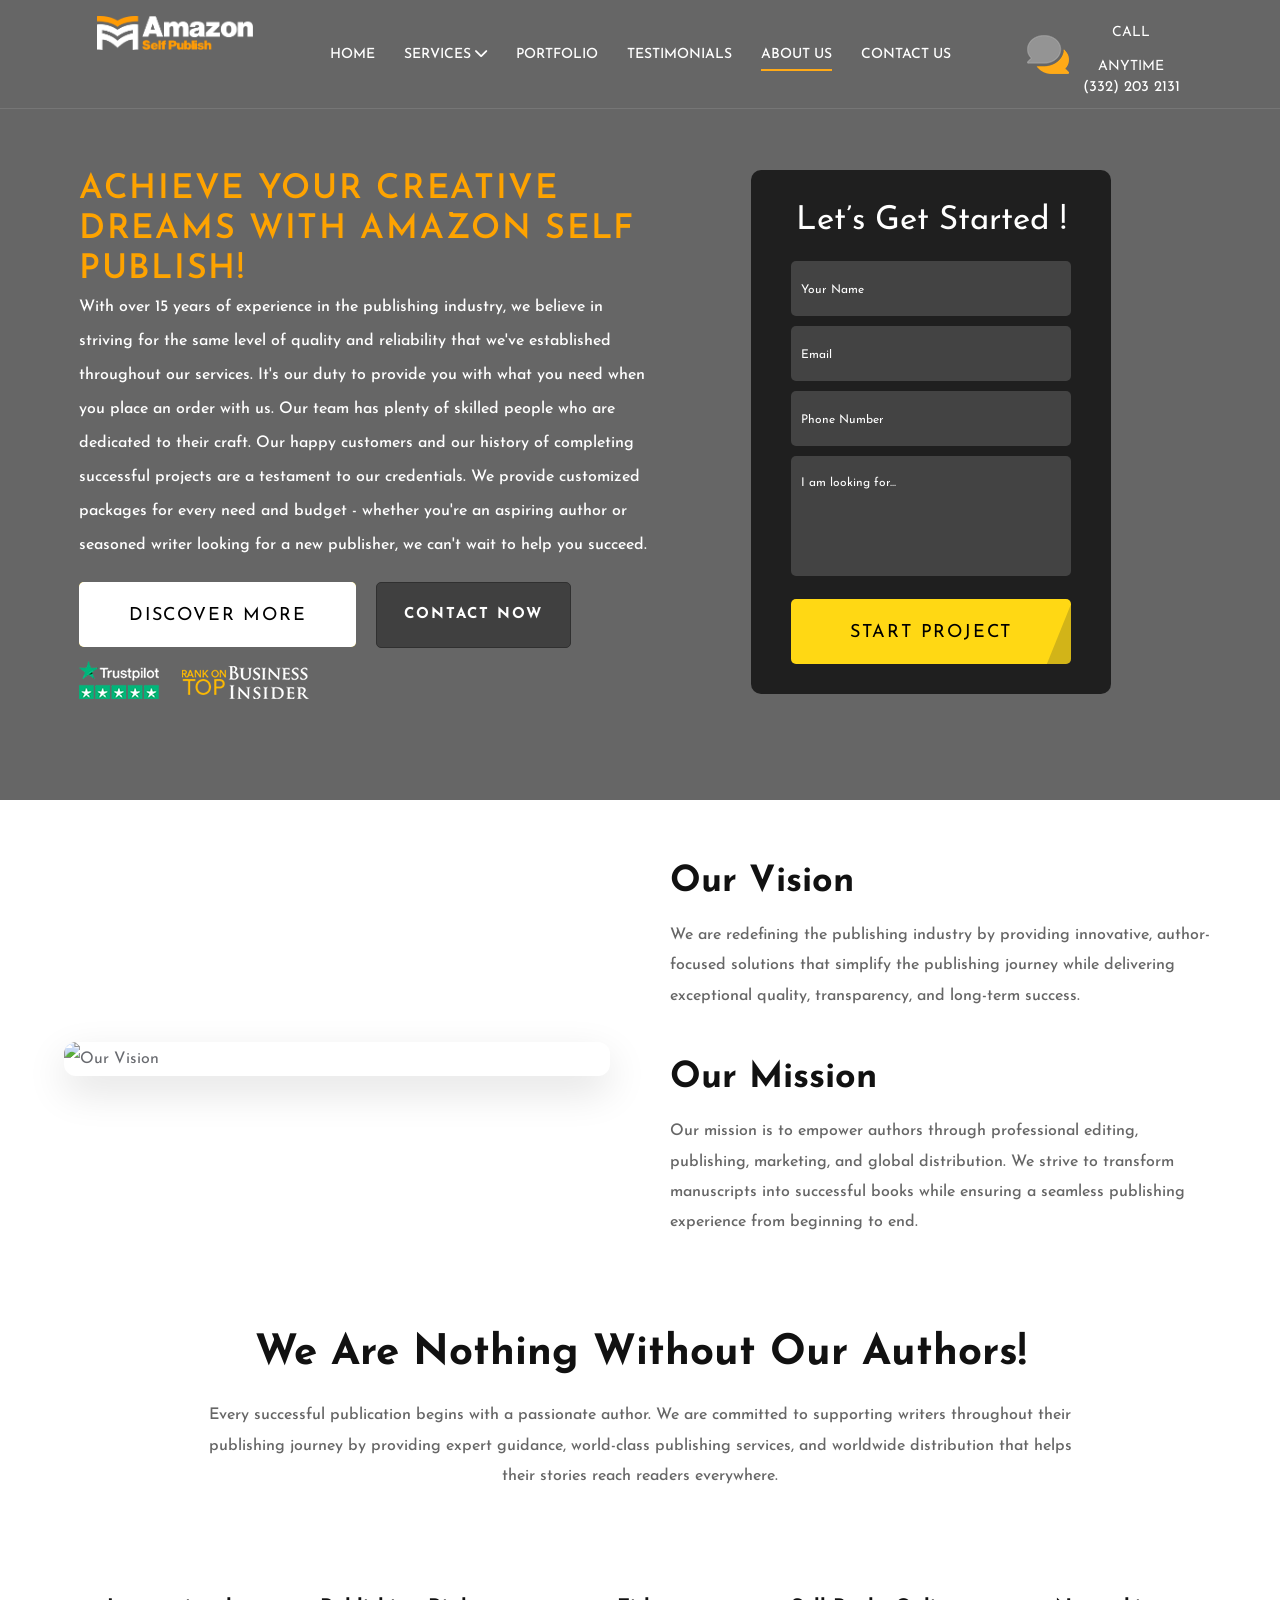
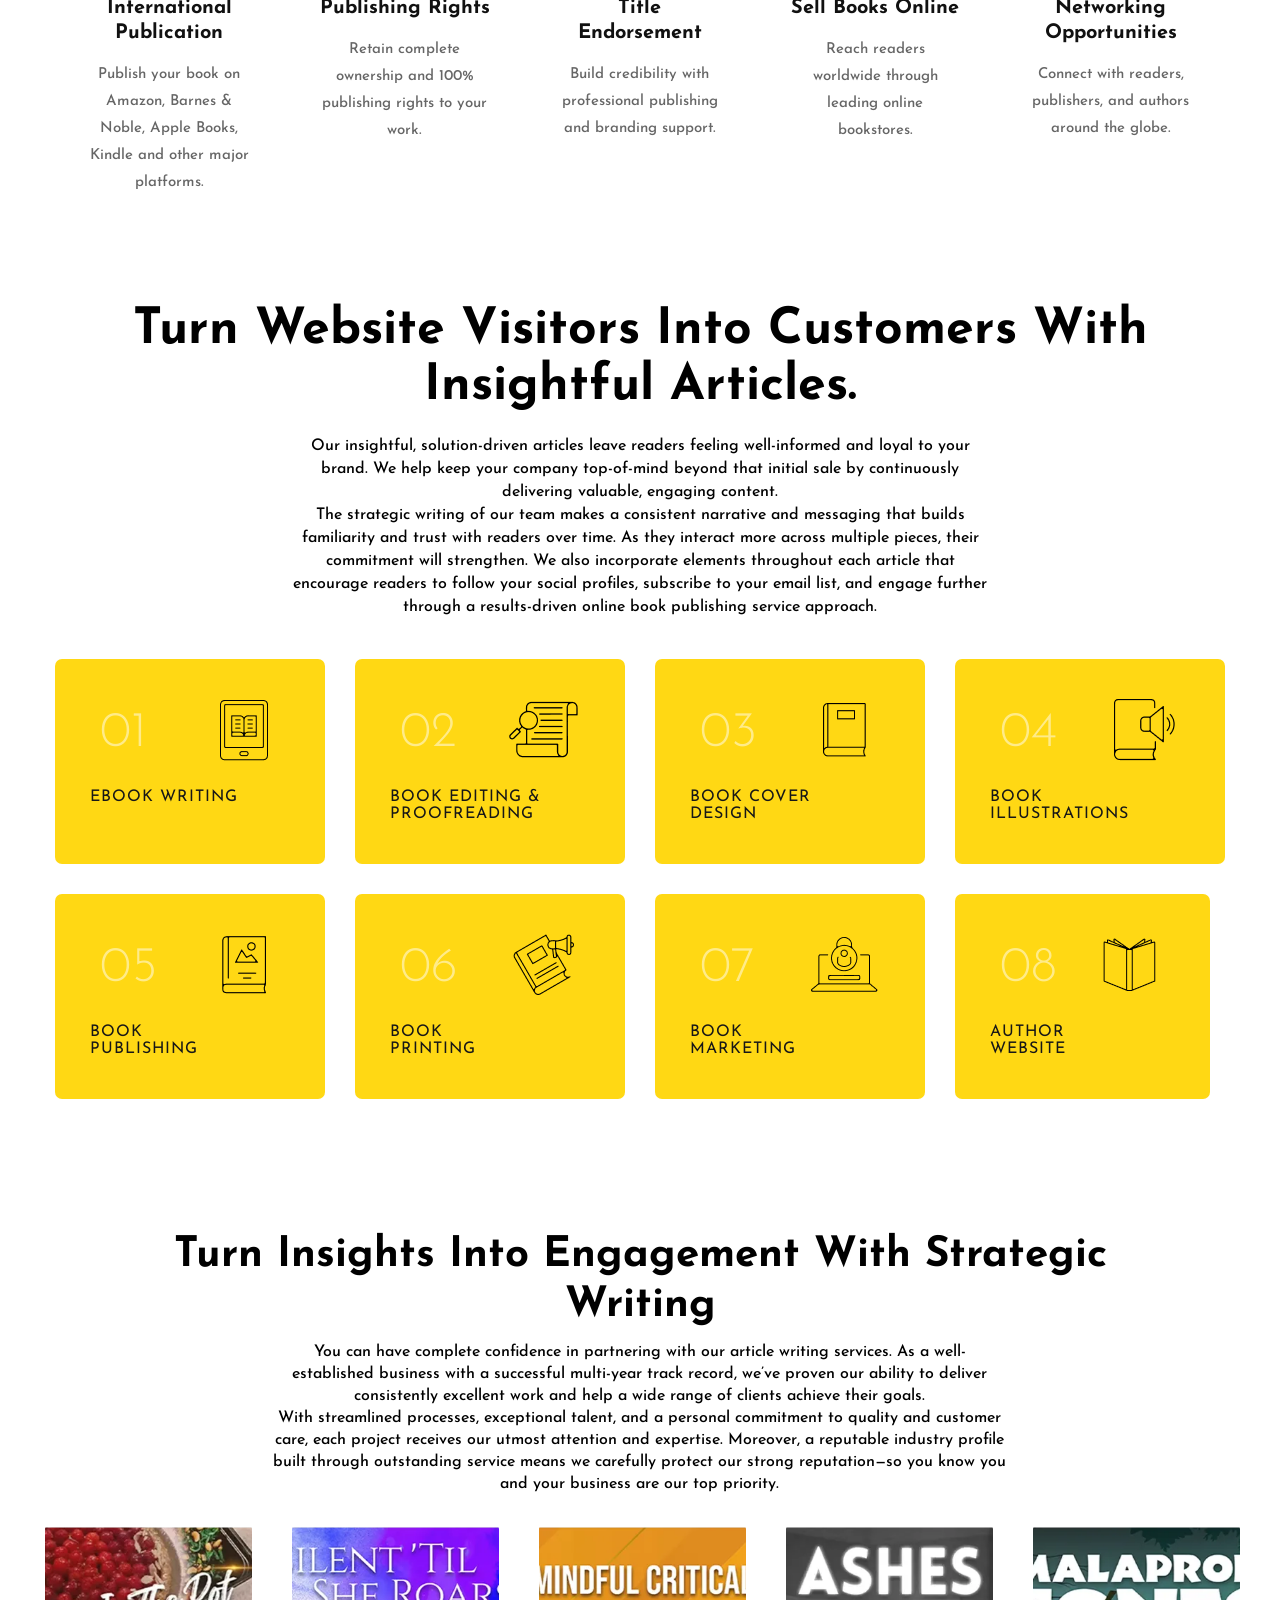
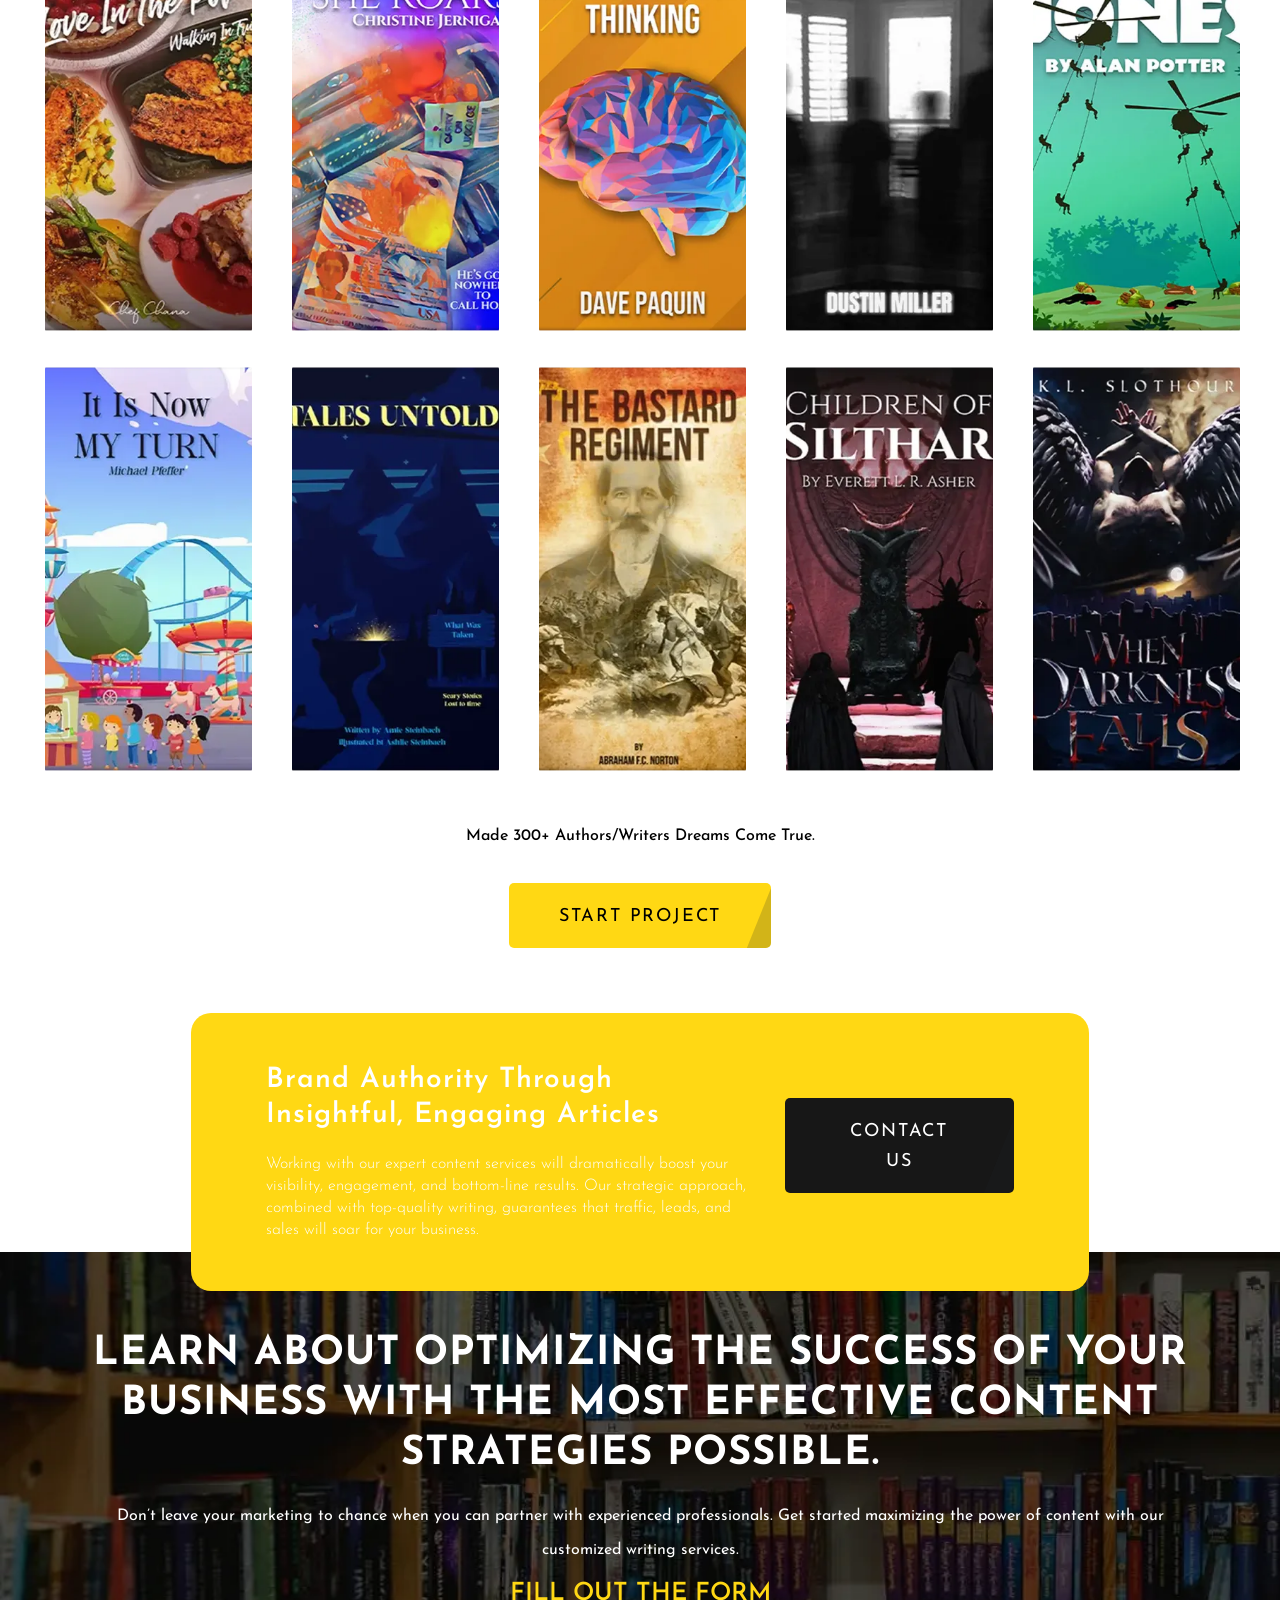
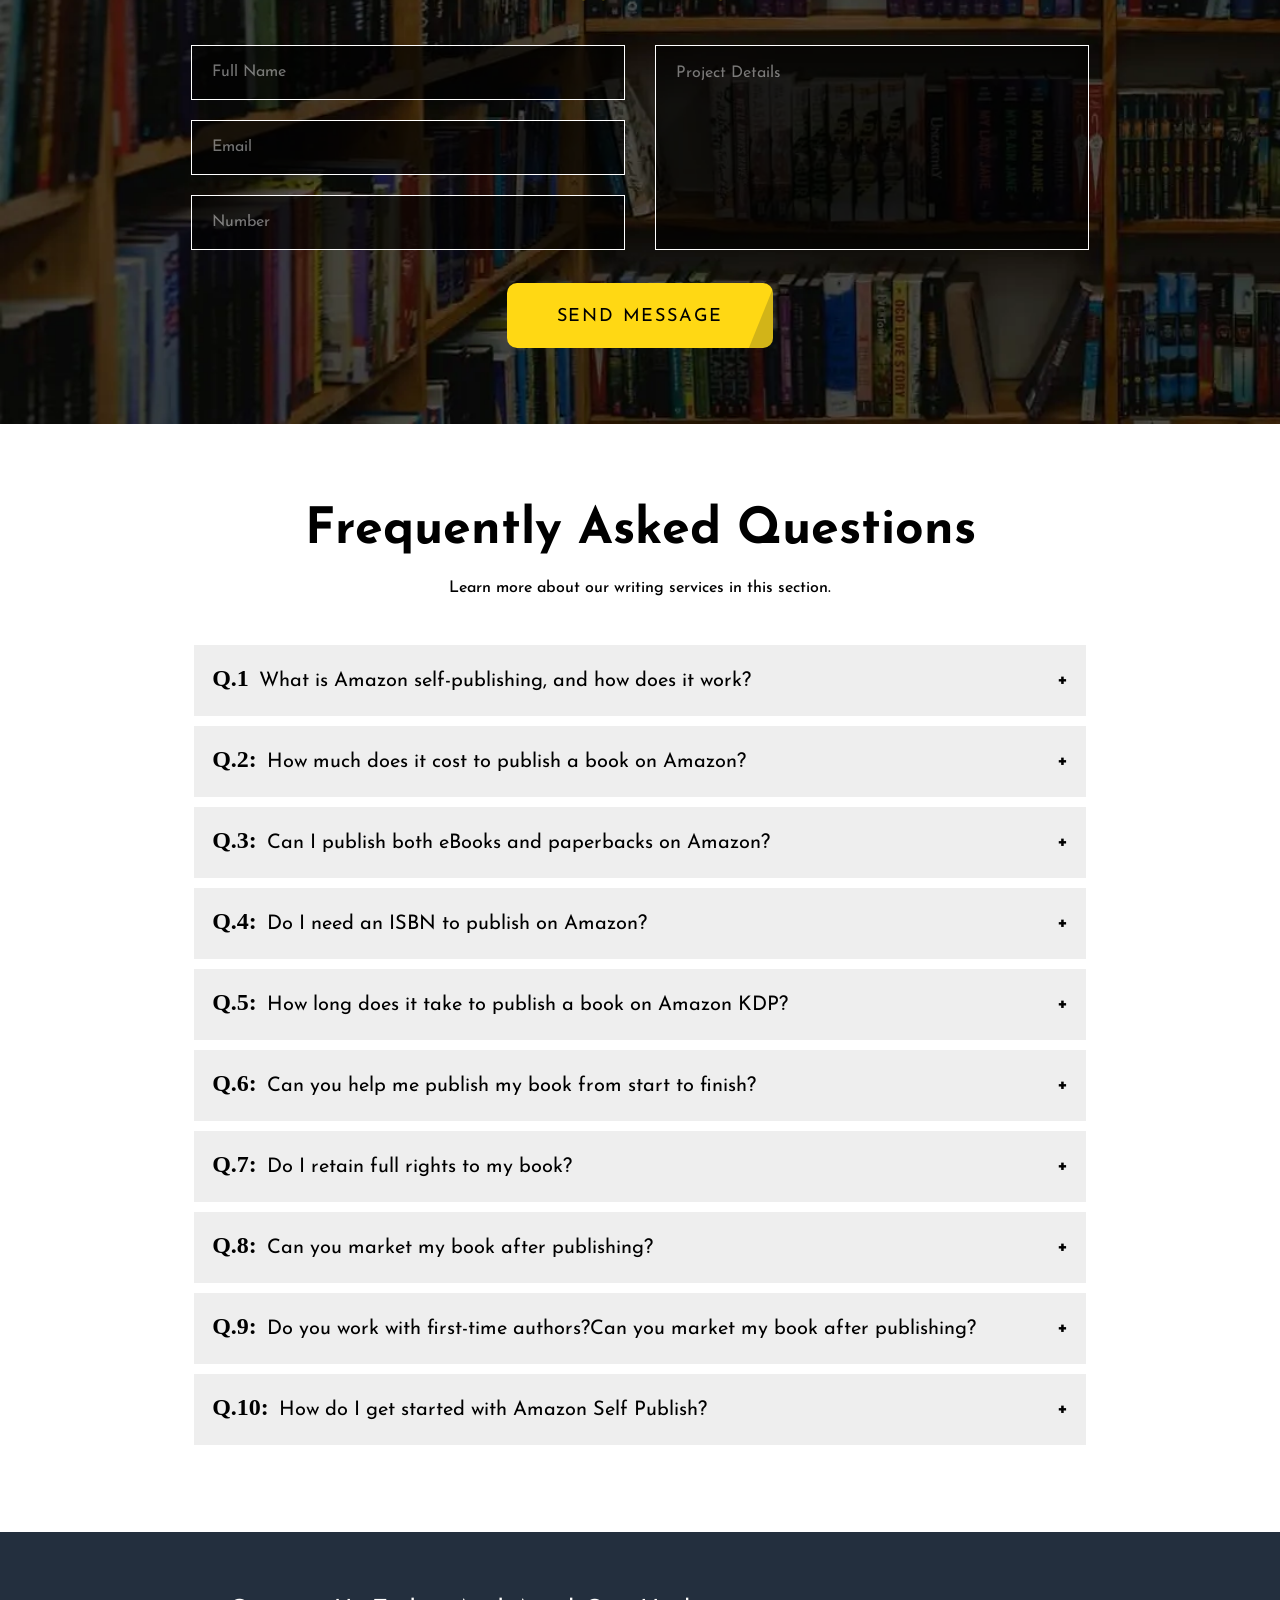
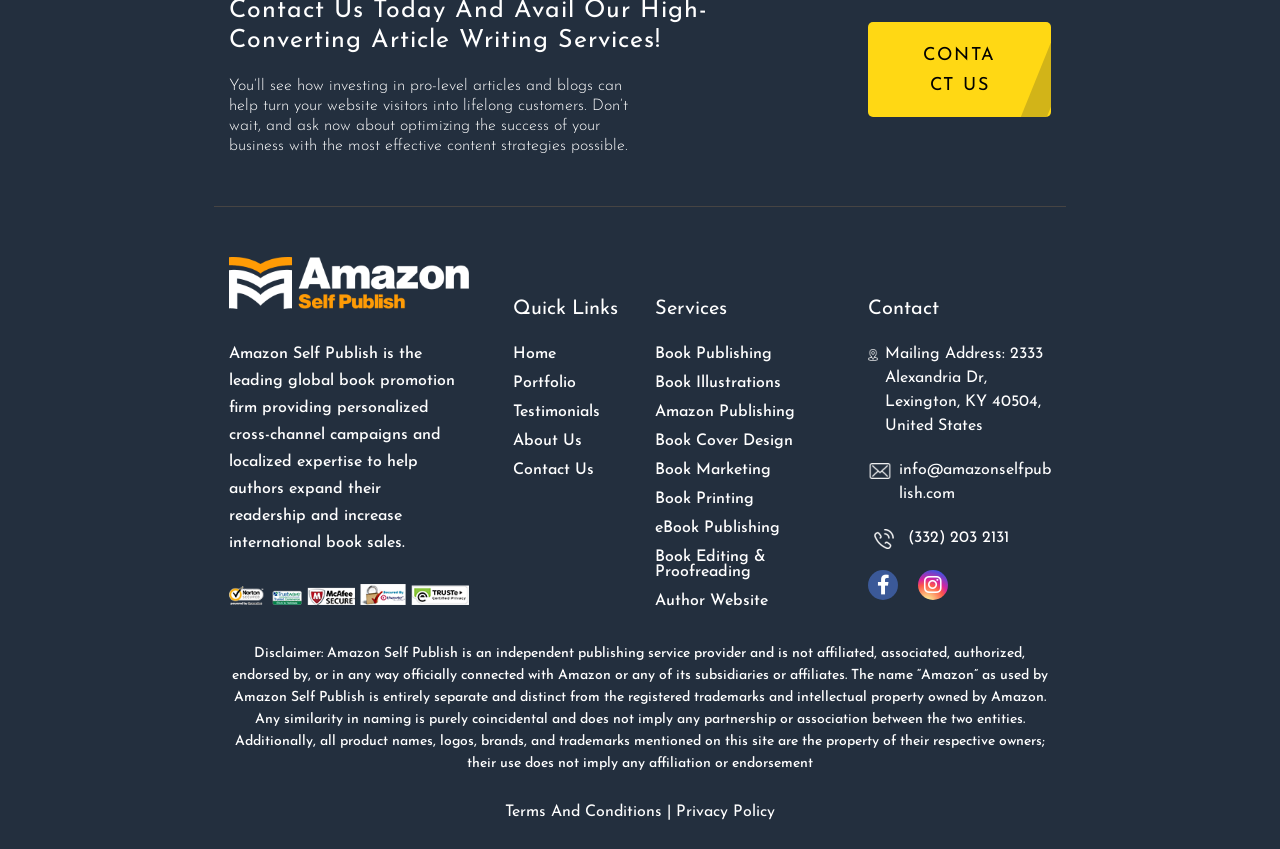
==== about-us.html @ 8d1a4902 "Add files via upload" ====
<!DOCTYPE html>
<html lang="en">
    <head>
    <title>About Us | Amazon Self Publish Company in the USA</title>
    <meta charset="utf-8">
    <meta name="viewport" content="width=device-width, initial-scale=1, shrink-to-fit=no">
    <link rel="stylesheet" href="css/animate.css">
    <link rel="stylesheet" href="https://fonts.googleapis.com/css2?family=Josefin+Sans:wght@100;200;300;400;500;600;700&display=swap">
    <link rel="stylesheet" href="css/all.min_1.css">
    <link href="css/slick-theme.css" rel="stylesheet" type="text/css">
    <link href="css/slick.css" rel="stylesheet" type="text/css">
    <link href="css/slicknav.css" rel="stylesheet" type="text/css">
    <link href="css/flaticon.css" rel="stylesheet">
    <link href="css/fancybox.css" rel="stylesheet" type="text/css">
    <link href="css/bootstrap.css" rel="stylesheet">
    <link rel="stylesheet" href="css/all.min.css">
    <link href="css/custom.css" rel="stylesheet">
    <link href="css/style.css" rel="stylesheet">
    <link href="css/wp-custom.css" rel="stylesheet">
    <link href="css/responsive.css" rel="stylesheet">
    <script async="" type="text/javascript" src="js/tracking.js"></script>
</head>
<body class="hme_line">
    <div class="page-wrapper">
        <header class="main_header" id="myHeader">
            <div class="container">
                <div class="row">
                    <div class="col-md-2">
                        <div class="logo_here">
                            <a href="index.html">
                                <img src="images/site-logo.png" alt="Amazon Self Publish">
                            </a>
                        </div>
                    </div>
                    <div class="col-md-7 m-auto">
                        <ul id="menu">
                            <li><a href="index.html">Home</a></li>
                            <li><a href="javascript:;">Services <i class="fas fa-chevron-down fa-ani"></i></a>
                                <ul>
                                    <li><a href="book-publishing.html">Book Publishing</a></li>
                                    <li><a href="book-illustrations.html">Book Illustrations</a></li>
                                    <li><a href="amazon-publishing.html">Amazon Publishing</a></li>
                                    <li><a href="book-cover-design.html">Book Cover Design</a></li>
                                    <li><a href="book-marketing.html">Book Marketing</a></li>
                                    <li><a href="book-printing.html">Book Printing</a></li>
                                    <li><a href="ebook-publishing.html">eBook Publishing</a></li>
                                    <li><a href="book-editing-and-proofreading.html">Book Editing & Proofreading</a></li>
                                    <li><a href="author-website.html">Author Website</a></li>
                                </ul>
                            </li>
                            <li><a href="portfolio.html">Portfolio</a></li>
                            <li><a href="testimonials.html">Testimonials</a></li>
                            <li><a href="about-us.html">About Us</a></li>
                            <!-- <li><a href="#">Blog</a></li> -->
                            <li><a href="contact-us.html">contact Us</a></li>
                        </ul>
                    </div>
                    <div class="col-md-2">
                        <div class="call_any">
                            <img src="images/chat-icon.png" alt="img">
                            <a href="#"><span>call anytime</span>
                                <h6>(332) 203 2131</h6>
                            </a>
                        </div>
                    </div>
                </div>
            </div>
        </header>
<section class="banner_main">
    <video class="mainvideo lazy" poster="https://img.magnific.com/premium-photo/presentation-planning-team-meeting-report-corporate-workshop-sales-startup-company-board-manager-business-man-speaker-talking-about-growth-development-strategy_590464-200488.jpg?semt=ais_hybrid&w=740&q=80" autoplay loop muted playsinline preload="metadata" src="images/book.webp"></video>
    <div class="container">
        <div class="row">
            <div class="col-md-7 m-auto">
                <div class="banner_textt">
                    <h1>Achieve Your Creative Dreams With Amazon Self Publish!</h1>
                    <p>With over 15 years of experience in the publishing industry, we believe in striving for the same level of quality and reliability that we've established throughout our services. It's our duty to provide you with what you need when you place an order with us. Our team has plenty of skilled people who are dedicated to their craft. Our happy customers and our history of completing successful projects are a testament to our credentials. We provide customized packages for every need and budget - whether you're an aspiring author or seasoned writer looking for a new publisher, we can't wait to help you succeed.</p>

                    <ul class="d-flex">
                        <li>
                            <a href="index.html" class="theme-btn btn-style-one" >
                                <i class="btn-curve"></i> <span class="btn-title" style="color: black; background: white;">Discover More</span>
                            </a>
                        </li>
                        <li><a href="contact-us.html" class="theme_btn2">
                                <span></span><span></span><span></span><span></span> Contact Now</a></li>
                    </ul>
                    <img src="images/banlogo.png" alt="Amazon Self Publish">
                </div>
            </div>
            <div class="col-md-5">
                <div class="banner_from">
                    <h3>Let’s Get Started !</h3>
                    <form action="#" method="POST" class="form-get-quote">
                        <input type="text" name="name" placeholder="Your Name" required="">
                        <input type="email" name="email" required="" placeholder="Email">
                        <input type="number" name="phone" minlength="10" maxlength="15" onkeypress="return ((event.charCode >= 48 && event.charCode <= 57) )" required="" placeholder="Phone Number">
                        <textarea name="msg" placeholder="I am looking for..." required=""></textarea>
                        <button type="submit" class="theme-btn btn-style-one"> 
                            <i class="btn-curve"></i> <span class="btn-title">Start project</span>
                        </button>
                    </form>
                </div>
            </div>
        </div>
    </div>
</section>


<section class="about-page-section">
    <div class="about-page-container">

        <div class="about-page-wrapper">

            <div class="about-page-image">
                <img src="https://img.magnific.com/free-photo/office-skyscrapers-business-district_107420-95733.jpg" alt="Our Vision">
            </div>

            <div class="about-page-content">

                <div class="about-page-content-box">
                    <h2>Our Vision</h2>
                    <p>
                        We are redefining the publishing industry by providing innovative,
                        author-focused solutions that simplify the publishing journey while
                        delivering exceptional quality, transparency, and long-term success.
                    </p>
                </div>

                <div class="about-page-content-box">
                    <h2>Our Mission</h2>
                    <p>
                        Our mission is to empower authors through professional editing,
                        publishing, marketing, and global distribution. We strive to transform
                        manuscripts into successful books while ensuring a seamless publishing
                        experience from beginning to end.
                    </p>
                </div>

            </div>

        </div>

        <div class="about-page-heading">
            <h2>We Are Nothing Without Our Authors!</h2>

            <p>
                Every successful publication begins with a passionate author. We are committed
                to supporting writers throughout their publishing journey by providing expert
                guidance, world-class publishing services, and worldwide distribution that
                helps their stories reach readers everywhere.
            </p>
        </div>

        <div class="about-page-features">

            <div class="about-page-feature-box">
                <h3>International Publication</h3>
                <p>
                    Publish your book on Amazon, Barnes & Noble,
                    Apple Books, Kindle and other major platforms.
                </p>
            </div>

            <div class="about-page-feature-box">
                <h3>Publishing Rights</h3>
                <p>
                    Retain complete ownership and
                    100% publishing rights to your work.
                </p>
            </div>

            <div class="about-page-feature-box">
                <h3>Title Endorsement</h3>
                <p>
                    Build credibility with professional
                    publishing and branding support.
                </p>
            </div>

            <div class="about-page-feature-box">
                <h3>Sell Books Online</h3>
                <p>
                    Reach readers worldwide through
                    leading online bookstores.
                </p>
            </div>

            <div class="about-page-feature-box">
                <h3>Networking Opportunities</h3>
                <p>
                    Connect with readers, publishers,
                    and authors around the globe.
                </p>
            </div>

        </div>

    </div>
</section>

<!-- Services -->

<section class="services-section">
    <div class="auto-container">
        <div class="row clearfix">
            <div class="title-block col-xl-12 col-lg-12 col-md-12 col-sm-12">
                <div class="inner">
                    <div class="sec-title">
                        <h2>Turn Website Visitors Into Customers With Insightful Articles<span class="dot">.</span></h2>
                        <p class="lower-text">Our insightful, solution-driven articles leave readers feeling well-informed and loyal to your brand. We help keep your company top-of-mind beyond that initial sale by continuously delivering valuable, engaging content.
                            <br> The strategic writing of our team makes a consistent narrative and messaging that builds familiarity and trust with readers over time. As they interact more across multiple pieces, their commitment will strengthen. We also incorporate elements throughout each article that encourage readers to follow your social profiles, subscribe to your email list, and engage further through a results-driven online book publishing service approach.
                        </p>
                    </div>
                </div>
            </div>
            <div class="service-block col-xl-3 col-lg-6 col-md-6 col-sm-12 wow flipInY" data-wow-delay="0ms" data-wow-duration="1500ms">
                <div class="inner-box">
                    <div class="bottom-curve"></div>
                    <div class="icon-box"><span class=""><img src="images/1.png" alt="img"></span></div>
                    <h6><a href="ebook-publishing.html">eBOOK WRITING </a></h6>
                </div>
            </div>
            <div class="service-block col-xl-3 col-lg-6 col-md-6 col-sm-12 wow flipInY" data-wow-delay="300ms" data-wow-duration="1500ms">
                <div class="inner-box">
                    <div class="bottom-curve"></div>
                    <div class="icon-box"><span class=""><img src="images/2.png" alt="img"></span></div>
                    <h6><a href="book-editing-and-proofreading.html">BOOK EDITING &<br> PROOFREADING</a></h6>
                </div>
            </div>
            <div class="service-block col-xl-3 col-lg-6 col-md-6 col-sm-12 wow flipInX" data-wow-delay="0ms" data-wow-duration="1500ms">
                <div class="inner-box">
                    <div class="bottom-curve"></div>
                    <div class="icon-box"><span class=""><img src="images/3.png" alt="img"></span></div>
                    <h6><a href="book-cover-design.html">BOOK COVER<br> DESIGN</a></h6>
                </div>
            </div>
            <div class="service-block col-xl-3 col-lg-6 col-md-6 col-sm-12 wow flipInY" data-wow-delay="300ms" data-wow-duration="1500ms">
                <div class="inner-box">
                    <div class="bottom-curve"></div>
                    <div class="icon-box"><span class=""><img src="images/4.png" alt="img"></span></div>
                    <h6><a href="book-illustrations.html">BOOK <br>ILLUSTRATIONS</a></h6>
                </div>
            </div>
            <div class="service-block col-xl-3 col-lg-6 col-md-6 col-sm-12 wow flipInX" data-wow-delay="600ms" data-wow-duration="1500ms">
                <div class="inner-box">
                    <div class="bottom-curve"></div>
                    <div class="icon-box"><span class=""><img src="images/6.png" alt="img"></span></div>
                    <h6><a href="book-publishing.html">BOOK <br>PUBLISHING</a></h6>
                </div>
            </div>
            <div class="service-block col-xl-3 col-lg-6 col-md-6 col-sm-12 wow flipInX" data-wow-delay="600ms" data-wow-duration="1500ms">
                <div class="inner-box">
                    <div class="bottom-curve"></div>
                    <div class="icon-box"><span class=""><img src="images/7.png" alt="img"></span></div>
                    <h6><a href="book-printing.html">BOOK <br>PRINTING</a></h6>
                </div>
            </div>
            <div class="service-block col-xl-3 col-lg-6 col-md-6 col-sm-12 wow flipInX" data-wow-delay="900ms" data-wow-duration="1500ms">
                <div class="inner-box">
                    <div class="bottom-curve"></div>
                    <div class="icon-box"><span class=""><img src="images/8.png" alt="img"></span></div>
                    <h6><a href="book-marketing.html">BOOK <br>MARKETING</a></h6>
                </div>
            </div>
            <div class="service-block col-xl-3 col-lg-6 col-md-6 col-sm-12 wow flipInY" data-wow-delay="900ms" data-wow-duration="1500ms">
                <div class="inner-box" style="margin-right: 15px;">
                    <div class="bottom-curve"></div>
                    <div class="icon-box"><span class=""><img src="images/9.png" alt="img"></span>
                    </div>
                    <h6><a href="author-website.html">AUTHOR <br>WEBSITE</a></h6>
                </div>
            </div>
            <!-- <div class="d-flex justify-content-center">
                <div class="service-block col-xl-3 col-lg-6 col-md-6 col-sm-12 wow flipInY" data-wow-delay="900ms" data-wow-duration="1500ms">
                    <div class="inner-box zero-removed">
                        <div class="bottom-curve"></div>
                        <div class="icon-box"><span class=""><img src="images/10.png" alt="img"></span>
                        </div>
                        <h6><a href="#">AMAZON <br>PUBLISHING</a></h6>
                    </div>
                </div>
            </div> -->
        </div>
    </div>
</section>


<section class="portfolio_secc">
    <div class="container-fluid">
        <div class="row">
            <div class="col-md-12">
                <div class="portfolio_textt">
                    <h2>Turn Insights Into Engagement With Strategic Writing</h2>
                    <p class="pb-4">You can have complete confidence in partnering with our article writing services. As a well- established business with a successful multi-year track record, we’ve proven our ability to deliver consistently excellent work and help a wide range of clients achieve their goals.
                        <br> With streamlined processes, exceptional talent, and a personal commitment to quality and customer care, each project receives our utmost attention and expertise. Moreover, a reputable industry profile built through outstanding service means we carefully protect our strong reputation—so you know you and your business are our top priority.
                    </p>
                </div>
                <div class="blogslid">
                    <div>
                        <div class="portfo_boxx">
                            <a href="images/1.webp" data-fancybox="demo">
                                <img src="images/1.webp" alt="img">
                            </a>
                        </div>
                    </div>
                    <div>
                        <div class="portfo_boxx">
                            <a href="images/2.webp" data-fancybox="demo">
                                <img src="images/2.webp" alt="img">
                            </a>
                        </div>
                    </div>
                    <div>
                        <div class="portfo_boxx">
                            <a href="images/3.webp" data-fancybox="demo">
                                <img src="images/3.webp" alt="img">
                            </a>
                        </div>
                    </div>
                    <div>
                        <div class="portfo_boxx">
                            <a href="images/4.webp" data-fancybox="demo">
                                <img src="images/4.webp" alt="img">
                            </a>
                        </div>
                    </div>
                    <div>
                        <div class="portfo_boxx">
                            <a href="images/5.webp" data-fancybox="demo">
                                <img src="images/5.webp" alt="img">
                            </a>
                        </div>
                    </div>
                    <div>
                        <div class="portfo_boxx">
                            <a href="images/6.webp" data-fancybox="demo">
                                <img src="images/6.webp" alt="img">
                            </a>
                        </div>
                    </div>
                    <div>
                        <div class="portfo_boxx">
                            <a href="images/7.webp" data-fancybox="demo">
                                <img src="images/7.webp" alt="img">
                            </a>
                        </div>
                    </div>
                    <div>
                        <div class="portfo_boxx">
                            <a href="images/8.webp" data-fancybox="demo">
                                <img src="images/8.webp" alt="img">
                            </a>
                        </div>
                    </div>
                    <div>
                        <div class="portfo_boxx">
                            <a href="images/9.webp" data-fancybox="demo">
                                <img src="images/9.webp" alt="img">
                            </a>
                        </div>
                    </div>
                    <div>
                        <div class="portfo_boxx">
                            <a href="images/10.webp" data-fancybox="demo">
                                <img src="images/10.webp" alt="img">
                            </a>
                        </div>
                    </div>
                </div>
                <div class="blogslidtwo">
                    <div>
                        <div class="portfo_boxx">
                            <a href="images/11.webp" data-fancybox="demo">
                                <img src="images/11.webp" alt="img"></a>
                        </div>
                    </div>
                    <div>
                        <div class="portfo_boxx">
                            <a href="images/12.webp" data-fancybox="demo">
                                <img src="images/12.webp" alt="img"></a>
                        </div>
                    </div>
                    <div>
                        <div class="portfo_boxx">
                            <a href="images/13.webp" data-fancybox="demo">
                                <img src="images/13.webp" alt="img"></a>
                        </div>
                    </div>
                    <div>
                        <div class="portfo_boxx">
                            <a href="images/14.webp" data-fancybox="demo">
                                <img src="images/14.webp" alt="img"></a>
                        </div>
                    </div>
                    <div>
                        <div class="portfo_boxx">
                            <a href="images/15.webp" data-fancybox="demo">
                                <img src="images/15.webp" alt="img"></a>
                        </div>
                    </div>
                    <div>
                        <div class="portfo_boxx">
                            <a href="images/16.webp" data-fancybox="demo">
                                <img src="images/16.webp" alt="img"></a>
                        </div>
                    </div>
                    <div>
                        <div class="portfo_boxx">
                            <a href="images/17.webp" data-fancybox="demo">
                                <img src="images/17.webp" alt="img"></a>
                        </div>
                    </div>
                    <div>
                        <div class="portfo_boxx">
                            <a href="images/18.webp" data-fancybox="demo">
                                <img src="images/18.webp" alt="img"></a>
                        </div>
                    </div>
                    <div>
                        <div class="portfo_boxx">
                            <a href="images/19.webp" data-fancybox="demo">
                                <img src="images/19.webp" alt="img"></a>
                        </div>
                    </div>
                    <div>
                        <div class="portfo_boxx">
                            <a href="images/20.webp" data-fancybox="demo">
                                <img src="images/20.webp" alt="img"></a>
                        </div>
                    </div>
                    <div>
                        <div class="portfo_boxx">
                            <a href="images/21.webp" data-fancybox="demo"><img src="images/21.webp" alt="img"></a>
                        </div>
                    </div>
                    <div>
                        <div class="portfo_boxx">
                            <a href="images/22.webp" data-fancybox="demo">
                                <img src="images/22.webp" alt="img"></a>
                        </div>
                    </div>
                    <div>
                        <div class="portfo_boxx">
                            <a href="images/23.webp" data-fancybox="demo">
                                <img src="images/23.webp" alt="img"></a>
                        </div>
                    </div>
                    <div>
                        <div class="portfo_boxx">
                            <a href="images/24.webp" data-fancybox="demo">
                                <img src="images/24.webp" alt="img"></a>
                        </div>
                    </div>
                    <div>
                        <div class="portfo_boxx">
                            <a href="images/25.webp" data-fancybox="demo">
                                <img src="images/25.webp" alt="img"></a>
                        </div>
                    </div>
                </div>
                <div class="row">
                    <div class="col-md-12">
                        <div class="port_btm_textt">
                            <p>Made 300+ Authors/Writers Dreams Come True.</p>
                            <a href="contact-us.html" class="theme-btn btn-style-one"> <i class="btn-curve"></i> <span class="btn-title">sTART project</span></a>
                        </div>
                    </div>
                </div>
            </div>
        </div>
    </div>
</section>

<section class="news_letter_secc">
    <div class="container">
        <div class="row">
            <div class="col-md-12">
                <div class="intersted_boxx_wrpp">
                    <ul class="row">
                        <li class="col-md-8">
                            <h3>Brand Authority Through Insightful, Engaging Articles</h3>
                            <p>Working with our expert content services will dramatically boost your visibility, engagement, and bottom-line results. Our strategic approach, combined with top-quality writing, guarantees that traffic, leads, and sales will soar for your business.</p>
                        </li>
                        <li class="col-md-4">
                            <a class="theme-btn btn-style-one" href="contact-us.html"> <i class="btn-curve"></i>
                                <span class="btn-title" style="color: white;">Contact Us</span> </a>
                        </li>
                    </ul>
                </div>
            </div>
        </div>
    </div>
</section>

<!-- contact form -->
<section class="contact_form_secc">
    <div class="container">
        <div class="row">
            <div class="col-md-12">
                <div class="forms_textt_sec">
                    <h2>Learn About Optimizing The Success Of Your Business With The Most Effective Content Strategies Possible.
                    </h2>
                    <p>Don’t leave your marketing to chance when you can partner with experienced professionals. Get started maximizing the power of content with our customized writing services.</p>
                    <span>Fill Out the Form</span>
                    <form class="form-get-quote" action="#" method="post">
                        <div class="row">
                            <div class="col-md-6">
                                <input type="text" name="name" required="" placeholder="Full Name">
                                <input type="email" name="email" required="" placeholder="Email">
                                <div class="row">
                                    <div class="col-md-12">
                                        <input type="number" name="phone" required="" placeholder="Number">
                                    </div>
                                </div>
                            </div>
                            <div class="col-md-6">
                                <textarea name="msg" placeholder="Project Details"></textarea>
                            </div>
                        </div>
                        <button type="submit" class="theme-btn btn-style-one"> 
                            <i class="btn-curve"></i> 
                            <span class="btn-title">Send Message</span>
                        </button>
                    </form>
                </div>
            </div>
        </div>
    </div>
</section>

<!-- faqs -->
<section class="faqss">
    <div class="container">
        <div class="row">
            <div class="col-md-12">
                <div class="faqs-heading">
                    <h3>Frequently Asked Questions</h3>
                    <p>Learn more about our writing services in this section.</p>
                </div>
                <button class="accordion">
                    <h6>Q.1</h6>What is Amazon self-publishing, and how does it work?
                </button>
                <div class="panel">
                    <p>Amazon self-publishing is done through Kindle Direct Publishing (KDP), where authors upload their manuscript, set pricing, and publish eBooks or print books directly to a global audience. </p>
                </div>
                <button class="accordion">
                    <h6>Q.2:</h6>How much does it cost to publish a book on Amazon?
                </button>
                <div class="panel">
                    <p>Publishing on Amazon KDP is free, but optional costs may include editing, design, and marketing services.</p>
                </div> 
                <button class="accordion">
                    <h6>Q.3:</h6>Can I publish both eBooks and paperbacks on Amazon?
                </button>
                <div class="panel">
                    <p>Yes, Amazon allows you to publish eBooks, paperbacks, and even hardcovers through the same platform.</p>
                </div> 
                <button class="accordion">
                    <h6>Q.4:</h6>Do I need an ISBN to publish on Amazon?
                </button>
                <div class="panel">
                    <p>You don’t need an ISBN for eBooks, but print books require one, which Amazon can provide for free. </p>
                </div>
                <button class="accordion">
                    <h6>Q.5:</h6>How long does it take to publish a book on Amazon KDP?
                </button>
                <div class="panel">
                    <p> Once your files are ready, publishing can take as little as 24–72 hours for your book to go live. </p>
                </div>
                <button class="accordion">
                    <h6>Q.6:</h6>Can you help me publish my book from start to finish?
                </button>
                <div class="panel">
                    <p> Yes, we handle everything from writing and editing to publishing and marketing—so you don’t have to worry about anything.</p>
                </div> 
                <button class="accordion">
                    <h6>Q.7:</h6>Do I retain full rights to my book?
                </button>
                <div class="panel">
                    <p>Absolutely, you keep 100% ownership and rights to your book at all times.</p>
                </div> 
                <button class="accordion">
                    <h6>Q.8:</h6>Can you market my book after publishing?
                </button>
                <div class="panel">
                    <p>Yes, we offer complete marketing services to promote your book and increase visibility and sales.</p>
                </div>
                <button class="accordion">
                    <h6>Q.9:</h6>Do you work with first-time authors?Can you market my book after publishing?
                </button>
                <div class="panel">
                    <p>Of course, we specialize in helping first-time authors turn their ideas into professionally published books.</p>
                </div>
                <button class="accordion">
                    <h6>Q.10:</h6>How do I get started with Amazon Self Publish?
                </button>
                <div class="panel">
                    <p>Simply contact us for a free consultation, and we’ll guide you step-by-step based on your goals.</p>
                </div> 
            </div>
        </div>
    </div>
</section>
<!-- faqs -->

<!-- footer -->
<footer>
    <div class="container">
        <div class="row">
            <div class="col-md-12">
                <div class="footer_top">
                    <ul class="row">
                        <li class="col-md-9">
                            <h3>Contact Us Today And Avail Our High-Converting Article Writing Services!</h3>
                            <p>You’ll see how investing in pro-level articles and blogs can help turn your website visitors into lifelong customers. Don’t wait, and ask now about optimizing the success of your business with the most effective content strategies possible.</p>
                        </li>
                        <li class="col-md-3">
                            <a href="contact-us.html" class="theme-btn btn-style-one"> <i class="btn-curve"></i>
                                <span class="btn-title">Contact Us </span>
                            </a>
                        </li>
                    </ul>
                </div>
            </div>
        </div>
        <div class="row">
            <div class="col-md-4">
                <div class="footer_details">
                    <img src="images/site-logo.png" alt="Amazon Self Publish">
                    <p>Amazon Self Publish is the leading global book promotion firm providing personalized cross-channel campaigns and localized expertise to help authors expand their readership and increase international book sales.</p>
                    <img src="images/payment.png" alt="img">
                </div>
            </div>
            <div class="col-md-2">
                <div class="footer_links">
                    <h5>Quick Links</h5>
                    <ul>
                        <li><a href="index.html">Home</a></li>
                        <li><a href="portfolio.html">Portfolio</a></li>
                        <li><a href="testimonials.html">Testimonials</a></li>
                        <li><a href="about-us.html">About Us</a></li>
                        <li><a href="contact-us.html">Contact Us</a></li>
                    </ul>
                </div>
            </div>
            <div class="col-md-3">
                <div class="footer_links">
                    <h5>Services</h5>
<ul>
                        <li><a href="book-publishing.html">Book Publishing</a></li>
                        <li><a href="book-illustrations.html">Book Illustrations</a></li>
                        <li><a href="amazon-publishing.html">Amazon Publishing</a></li>
                        <li><a href="book-cover-design.html">Book Cover Design</a></li>
                        <li><a href="book-marketing.html">Book Marketing</a></li>
                        <li><a href="book-printing.html">Book Printing</a></li>
                        <li><a href="ebook-publishing.html">eBook Publishing</a></li>
                        <li><a href="book-editing-and-proofreading.html">Book Editing & Proofreading</a></li>
                        <li><a href="author-website.html">Author Website</a></li>
                    </ul>
                </div>
            </div>
            <div class="col-md-3">
                <div class="footer_adres">
                    <h5>Contact</h5>
                    <a href="#">
                        <ul class="d-flex">
                            <li><img src="images/location.png" alt="img"></li>
                            <li>Mailing Address: 2333 Alexandria Dr, Lexington, KY 40504, United States</li>
                        </ul>
                    </a>
                    <a href="#">
                        <ul class="d-flex">
                            <li><img src="images/envelope.png" alt="img"></li>
                            <li>info@amazonselfpublish.com</li>
                        </ul>
                    </a>
                    <a href="#">
                        <ul class="d-flex">
                            <li><img src="images/phone-call.png" alt="img"></li>
                            <li>(332) 203 2131</li>
                        </ul>
                    </a>
                </div>
                <div class="social_media_linkss_ft">
                    <ul class="d-flex">
                        <li><a href="#"><i class="fa-brands fa-facebook-f"></i></a></li>
                        <li><a href="#"><i class="fa-brands fa-instagram"></i></a> </li>
                    </ul>
                </div>
            </div>
            <div class="col-md-12">
                <div class="footer_details_disclaimer">
                    <p> Disclaimer: Amazon Self Publish is an independent publishing service provider and is not affiliated, associated, authorized, endorsed by, or in any way officially connected with Amazon or any of its subsidiaries or affiliates. The name “Amazon” as used by Amazon Self Publish is entirely separate and distinct from the registered trademarks and intellectual property owned by Amazon. Any similarity in naming is purely coincidental and does not imply any partnership or association between the two entities. Additionally, all product names, logos, brands, and trademarks mentioned on this site are the property of their respective owners; their use does not imply any affiliation or endorsement</p>
                </div>
            </div>
        </div>
        <div class="row">
            <div class="col-md-12">
                <div class="footer_btm">
                    <p>
                        <a href="#"> Terms And Conditions</a> 
                        | 
                        <a href="#"> Privacy Policy </a>
                    </p>
                </div>
            </div>
        </div>
    </div>
</footer>



<script src="js/jquery-3.6.0.min.js"></script>
<script src="js/wow.js" defer=""></script>
<script src="js/slick.js" defer=""></script>
<script src="js/slick.min.js" defer=""></script>
<script src="js/jquery.slicknav.js" defer=""></script>
<script src="js/fancybox.js" defer=""></script>
<script src="js/font-awesome.js" defer=""></script>
<script src="js/bootstrap.js" defer=""></script>
<script src="js/font.js" defer=""></script>
<script src="js/custom.js" defer=""></script>



</div>
</body>
</html>
---- css/custom.css ----
a:focus,
a:hover,
body,
h2 {
    color: #393939
}

.theme_btn:hover,
h3 {
    color: #000
}

h5,
ul {
    margin: 0 0 20px
}

.menuSec,
.menuSec ul,
.noPadding,
ul {
    padding: 0
}

.menuSec ul li,
.menuSec ul li a,
.theme_btn {
    display: inline-block;
    position: relative
}

.menuSec ul li a,
a,
a:focus,
a:hover {
    text-decoration: none
}

.centerCol,
.menuSec li:hover li {
    float: none
}

body {
    word-break: break-word;
    font: 15px/25px Poppins, sans-serif;
    overflow-x: hidden
}

h1,
h2 {
    font-size: 55px;
    font-family: Poppins, Sans-Serif
}

h1,
h2,
p {
    font-weight: 500;
    line-height: 1.2
}

a {
    color: #28b16d;
    white-space: initial
}

a:hover {
    transition: .5s ease-in-out;
    -webkit-transition: .5s ease-in-out;
    -moz-transition: .5s ease-in-out
}

img {
    max-width: 100%
}

input[type=email]:focus,
input[type=number]:focus,
input[type=password]:focus,
input[type=tel]:focus,
input[type=text]:focus,
input[type=url]:focus,
select:focus,
textarea:focus {
    transition: .5s;
    -webkit-transition: .5s;
    -moz-transition: .5s;
    outline: 0
}

input[type=email],
input[type=number],
input[type=password],
input[type=tel],
input[type=text],
input[type=url],
select,
textarea {
    -webkit-appearance: none;
    -moz-appearance: none;
    appearance: none
}

ul {
    list-style-type: none
}

.noLeft {
    padding-left: 0
}

.menuSec ul li:last-child a,
.noRight {
    padding-right: 0
}

.centerCol {
    margin: 0 auto
}

.pt_8 {
    padding-top: 80px
}

.pb_8 {
    padding-bottom: 80px
}

.py_8 {
    padding: 80px 0
}

.theme_btn {
    padding: 15px 25px;
    border: unset;
    border-radius: 15px;
    color: #fff;
    z-index: 1;
    background: #242889;
    font-size: 17px;
    -webkit-box-shadow: 4px 8px 19px -3px rgba(0, 0, 0, .27);
    box-shadow: 4px 8px 19px -3px rgba(0, 0, 0, .27);
    transition: 250ms;
    overflow: hidden
}

.theme_btn::before {
    content: "";
    position: absolute;
    top: 0;
    left: 0;
    height: 100%;
    width: 0;
    border-radius: 14px;
    background-color: #72d219;
    z-index: -1;
    -webkit-box-shadow: 4px 8px 19px -3px rgba(0, 0, 0, .27);
    box-shadow: 4px 8px 19px -3px rgba(0, 0, 0, .27);
    transition: 250ms
}

.carousel-inner>.item>a>img,
.carousel-inner>.item>img,
.theme_btn:hover::before {
    width: 100%
}

.droopdwon li:hover>ul,
.menuSec li:hover>ul {
    position: absolute;
    background-color: #000;
    width: 230px;
    text-align: left;
    z-index: 1000;
    left: 0
}

.flexRow {
    display: -webkit-box;
    display: -moz-box;
    display: -ms-flexbox;
    display: -webkit-flex;
    display: flex;
    align-items: center
}

.flexCol {
    -webkit-box-flex: 1;
    -moz-box-flex: 1;
    -webkit-flex: 1;
    -ms-flex: 1;
    flex: 1;
    align-items: center
}

h1 {
    color: #fff;
    margin: 0 0 17px
}

h2 {
    margin: 0 0 30px
}

h3 {
    font-family: Poppins, Sans-Serif;
    font-size: 30px;
    line-height: 1.2;
    font-weight: 600;
    margin: 0 0 28px
}

h4,
h5,
h6 {
    font-family: Poppins, Sans-Serif;
    line-height: 1.2;
    font-weight: 500;
    color: #393939
}

h4 {
    font-size: 24px;
    margin: 0 0 13px
}

h5 {
    font-size: 20px
}

h6 {
    font-size: 18px;
    margin: 0 0 22px
}

select {
    background: url('../images/arrow.png') right no-repeat #fff;
    padding: 0 40px 0 30px
}

::-webkit-input-placeholder {
    color: #575757
}

::-moz-placeholder {
    color: #575757;
    opacity: 1
}

:-ms-input-placeholder {
    color: #575757
}

:-moz-placeholder {
    color: #575757;
    opacity: 1
}

.menuSec img {
    margin: 0
}

.menuSec ul {
    position: relative;
    list-style: none;
    margin: 0;
    text-align: right;
    text-transform: capitalize
}

.menuSec ul li {
    margin: 0;
    padding: 0
}

.menuSec li ul,
.menuSec li>ul>li>a:after,
.menuSec li>ul>li>a:before,
.menuSec ul li:last-child a:after {
    display: none
}

.menuSec ul li a {
    color: #393939;
    padding: 10px 23px;
    font-size: 13px
}

.menuSec ul li a:after {
    content: '';
    position: absolute;
    top: 35%;
    right: 0;
    width: 1px;
    height: 13px;
    background-color: #393939
}

.menuSec ul li a.active,
.menuSec ul li a:hover {
    transition: .5s;
    -webkit-transition: .5s;
    -moz-transition: .5s;
    color: #28b16d
}

.menuSec li:hover>ul {
    display: block;
    top: 38px
}

.menuSec li>ul>li>a {
    border: none;
    padding: 13px 20px !important;
    color: #fff !important;
    overflow: hidden;
    font-size: 13px;
    line-height: 20px
}

.menuSec li>ul>li,
.menuSec li>ul>li>a {
    display: block;
    margin: 0
}

.droopdwon li:hover li a:hover,
.menuSec li ul li a:hover {
    background-color: #fff;
    color: #000 !important
}

.menuSec ul ul ul {
    left: 100%;
    top: 0
}

.menuSec ul:after,
.menuSec ul:before {
    content: " ";
    display: table
}

.menuSec ul:after {
    clear: both
}

.menuSec li>ul>li:hover>ul {
    left: 230px;
    top: 0;
    width: 270px
}

.droopdwon li:hover>ul {
    display: block;
    top: 40px
}

.droopdwon {
    float: left
}

.dropdown-menu {
    position: absolute !important;
    z-index: 1000;
    display: block;
    min-width: 10rem;
    padding: .5rem 0;
    margin: 0;
    font-size: 1rem;
    color: #212529;
    text-align: left !important;
    background-color: #fff;
    background-clip: padding-box;
    border: 1px solid rgba(0, 0, 0, .15);
    border-radius: .25rem
}

.tab_sec .tab-pane {
    display: block;
    border: 0;
    height: 0
}

.tab_sec .tab-pane.active {
    display: block !important;
    height: auto
}

.carousel-control.left,
.carousel-control.right {
    background: rgba(255, 255, 255, .1);
    opacity: 1;
    width: 50px;
    height: 50px;
    top: 40%;
    text-shadow: none
}

.carousel-control.left:hover,
.carousel-control.right:hover {
    background: rgba(255, 27, 27, .6);
    color: #fff
}

.carousel-control.left .fa,
.carousel-control.right .fa {
    position: relative;
    top: 12px;
    font-size: 20px;
    color: #fff;
    opacity: .5
}

.carousel-control.right {
    right: 0
}

.carousel-control.left {
    left: 0
}

.carousel-indicators [data-bs-target] {
    box-sizing: content-box;
    flex: 0 1 auto;
    width: 10px;
    height: 12px;
    padding: 0;
    margin: 3px !important;
    text-indent: -999px;
    cursor: pointer;
    background-color: #fff;
    background-clip: padding-box;
    border: 0;
    border-top: 10px solid transparent;
    border-bottom: 10px solid transparent;
    opacity: 1;
    border-radius: 20px
}

.carousel-caption {
    position: absolute;
    top: 0;
    width: 100%;
    height: 100%;
    left: 0;
    right: 0;
    margin: 0;
    padding: 0;
    color: #fff;
    text-align: left;
    display: -webkit-box;
    display: -moz-box;
    display: -ms-flexbox;
    display: -webkit-flex;
    display: flex;
    align-items: center;
    background: rgba(0, 0, 0, .1)
}

.carousel-indicators li {
    border: none;
    border-radius: 100%;
    -webkit-border-radius: 100%;
    -moz-border-radius: 100%;
    background: #fff;
    width: 12px;
    height: 12px;
    margin: 0
}

.carousel-indicators .active {
    margin: 0;
    background-color: #28b16d;
    width: 10px;
    height: 12px
}

.blog_sec {
    padding: 5% 0
}

.tab_sec .nav-tabs .nav-link.active {
    background: #242889;
    color: #fff
}

.tab_sec .nav-tabs .nav-link {
    background: #ccc;
    border-radius: 50px;
    color: #000;
    padding: 7px 28px
}

.tab_sec .nav-tabs {
    border: none;
    justify-content: center;
    gap: 20px;
    margin-bottom: 20px
}

.articals_pg .inner_banner_textt h2,
.ghost_Pg .inner_banner_textt h2 {
    font-size: 30px;
    color: #fff;
    margin-bottom: 10px;
    line-height: 32px
}

.articals_pg .inner_banner_textt h1,
.ghost_Pg .inner_banner_textt h1 {
    font-size: 40px;
    color: #ffd814;
    margin-bottom: 10px;
    font-weight: 700;
    line-height: 45px
}

.articals_pg .faqss .faqs-heading h3,
.copywri_pg .faqss .faqs-heading h3,
.ebook_pg .faqss .faqs-heading h3,
.ghost_Pg .faqss .faqs-heading h3,
.press_pg .faqss .faqs-heading h3,
.product_pg .faqss .faqs-heading h3,
.seo_Pg .faqss .faqs-heading h3 {
    font-size: 50px;
    color: #000;
    text-align: center;
    width: 100%;
    margin: 0 auto 10px;
    font-weight: 700;
    line-height: 60px
}

.copywri_pg .inner_banner_textt p {
    margin-bottom: 5px
}

.copywri_pg .inner_banner_textt ul {
    margin: 20px 0 0
}

.copywri_pg .inner_banner_textt h1,
.ebook_pg .inner_banner_textt h1 {
    font-size: 30px;
    color: #ffd814;
    margin-bottom: 10px;
    line-height: 32px
}

.product_pg .inner_banner_textt h1,
.seo_Pg .inner_banner_textt h1 {
    color: #ffd814
}

.social_media_linkss_ft ul {
    margin: 0;
    gap: 20px
}

.social_media_linkss_ft ul li a i {
    font-size: 20px;
    background: #fff;
    width: 30px;
    height: 30px;
    display: flex;
    align-items: center;
    justify-content: center;
    border-radius: 50%;
    transition: .5s;
    color: #fff
}

.social_media_linkss_ft ul li a i:hover {
    transition: .5s;
    transform: scale(1.3)
}

.social_media_linkss_ft ul li a .fa-brands.fa-linkedin-in,
.social_media_linkss_ft ul li a i.fa-brands.fa-facebook-f {
    background: #3b5998
}

.social_media_linkss_ft ul li a i.fa-brands.fa-instagram {
    background: radial-gradient(circle at 30% 107%, #fdf497 0, #fdf497 5%, #fd5949 45%, #d6249f 60%, #285aeb 90%)
}

.social_media_linkss_ft ul li a i.fa-brands.fa-twitter {
    background: #1da1f2
}

.social_media_linkss_ft ul li a i.fa-brands.fa-youtube {
    background: red
}

.new_lbel {
    color: #fff
}

.new_lbel input {
    height: auto !important;
    width: auto !important
}

.publishing_ebooks h2 {
    font-size: 28px;
    line-height: 30px;
}
---- css/style.css ----
*,
li,
ul {
  padding: 0;
  margin: 0;
}

*,
.text,
li,
ul {
  margin: 0;
}

.btn-style-one .btn-title,
.btn-style-two .btn-title {
  display: block;
  line-height: 30px;
  font-weight: 400;
  padding: 19px 50px 16px;
  letter-spacing: 0.1em;
  font-size: 18px;
}

.scroll-to-top,
a,
button {
  cursor: pointer;
}

* {
  border: none;
  outline: 0;
  font-size: 100%;
  line-height: inherit;
}

.btn-style-one,
.btn-style-two {
  letter-spacing: 0.05em;
  border-radius: 5px;
  display: inline-block;
  text-transform: uppercase;
  overflow: hidden;
}

:root {
  --thm-font: "Josefin Sans", sans-serif;
  --thm-b-font: "Josefin Sans", sans-serif;
  --thm-base: #f39200;
  --thm-base-rgb: 255, 170, 23;
  --thm-black: #222429;
  --thm-text: #686a6f;
}

.container {
  padding-left: 15px;
  padding-right: 15px;
}

.row {
  --bs-gutter-x: 30px;
  --bs-gutter-y: 0px;
}

body {
  font-size: 16px;
  font-family: var(--thm-b-font);
  color: var(--thm-text);
  line-height: 2.125em;
  font-weight: 400;
  background: #fff;
  -webkit-font-smoothing: antialiased;
  -moz-font-smoothing: antialiased;
  top: 0 !important;
}

.btn-style-one,
.btn-style-three,
.btn-style-two,
.default-tabs .tab-buttons .tab-btn,
button,
h1,
h2,
h3,
h4,
h5,
h6,
input,
select {
  font-family: var(--thm-font);
}

a {
  text-decoration: none;
  color: #ffaa17;
}

.theme_color {
  color: var(--thm-base);
}

a:active,
a:focus,
a:hover,
a:visited,
button:active {
  text-decoration: none;
  outline: 0;
}

.chota_fnt a,
.service-block .inner-box h6 a:hover {
  text-decoration: underline;
}

h1,
h2,
h3,
h4,
h5,
h6 {
  position: relative;
  font-weight: 400;
  margin: 0 0 20px;
  background: 0 0;
  line-height: 1.25em;
  color: var(--thm-black);
}

.text,
p {
  line-height: 2.125em;
}

h1 {
  font-size: 140px;
}

h2 {
  font-size: 70px;
}

h3 {
  font-size: 60px;
}

h4 {
  font-size: 40px;
}

h5 {
  font-size: 30px;
}

h6 {
  font-size: 26px;
}

textarea {
  overflow: hidden;
  resize: none;
}

button {
  outline: 0 !important;
}

p {
  margin: 0 0 20px;
}

::-webkit-input-placeholder {
  color: inherit;
}

::-moz-input-placeholder {
  color: inherit;
}

::-ms-input-placeholder {
  color: inherit;
}

.auto-container {
  position: static;
  max-width: 1200px;
  padding: 0 15px;
  margin: 0 auto;
}

li,
ul {
  list-style: none;
}

figure {
  margin-bottom: 0;
}

.theme-btn {
  display: inline-block;
  -webkit-transition: 0.3s;
  transition: 0.3s;
}

.theme-btn i {
  position: relative;
  display: inline-block;
  font-size: 14px;
  margin-left: 3px;
}

.centered {
  text-align: center !important;
}

.btn-style-one {
  position: relative;
  text-align: center;
  background: #ffd814;
  color: #fff;
  transition: 0.3s;
  -moz-transition: 0.3s;
  -webkit-transition: 0.3s;
  -ms-transition: 0.3s;
  -o-transition: 0.3s;
}

.btn-style-one .btn-title {
  position: relative;
  z-index: 1;
  color: black;
}

.btn-style-one:hover .btn-title{
  color: white;
}

.btn-style-one:hover {
  background: #ffd814;
  color: #fff;
}
.accordion:hover{
  background: #ffd814;
  color: #000;
}

.btn-style-one .btn-curve {
  position: absolute;
  right: -15px;
  top: 0;
  width: 26px;
  height: 100%;
  background: var(--thm-black);
  opacity: 0.2;
  z-index: 0;
  -webkit-transform: skewX(-22deg);
  transform: skewX(-22deg);
  transition: 0.5s;
  -moz-transition: 0.5s;
  -webkit-transition: 0.5s;
  -ms-transition: 0.5s;
  -o-transition: 0.5s;
}

.btn-style-one:hover .btn-curve,
.btn-style-two:hover .btn-curve {
  opacity: 1;
  right: 0;
  width: 100%;
  -webkit-transform: skewX(0);
  transform: skewX(0);
}

.btn-style-two {
  position: relative;
  text-align: center;
  background: var(--thm-black);
  color: #fff;
  transition: 0.3s;
  -moz-transition: 0.3s;
  -webkit-transition: 0.3s;
  -ms-transition: 0.3s;
  -o-transition: 0.3s;
}

.btn-style-two .btn-title {
  position: relative;
  z-index: 1;
  -webkit-transition: 0.5s;
  transition: 0.5s;
}

.btn-style-two:hover,
.default-tabs .tab-buttons .tab-btn.active-btn:hover,
.default-tabs .tab-buttons .tab-btn:hover {
  color: var(--thm-black);
}

.btn-style-two .btn-curve {
  position: absolute;
  right: -15px;
  top: 0;
  width: 26px;
  height: 100%;
  background: #fff;
  opacity: 0.2;
  z-index: 0;
  -webkit-transform: skewX(-22deg);
  transform: skewX(-22deg);
  transition: 0.5s;
  -moz-transition: 0.5s;
  -webkit-transition: 0.5s;
  -ms-transition: 0.5s;
  -o-transition: 0.5s;
}

.preloader,
.preloader .icon {
  width: 100%;
  position: fixed;
  top: 0;
  height: 100%;
  left: 0;
}

.btn-style-three {
  background-color: var(--thm-base);
  color: #fff;
  font-size: 16px;
  font-weight: 700;
  padding: 22.5px 40px;
  display: -webkit-inline-box;
  display: -ms-inline-flexbox;
  display: inline-flex;
  -webkit-box-align: center;
  -ms-flex-align: center;
  align-items: center;
  line-height: 1;
}

.btn-style-three:hover {
  background-color: var(--thm-black);
  color: #fff;
}

.pull-right {
  float: right;
}

.pull-left {
  float: left;
}

.preloader {
  z-index: 999999;
  background-color: #1c1e22;
}

.preloader__gradient {
  background: #f39200;
  background: linear-gradient(100deg, #f39200 0, #ffaa17 100%);
}

.preloader .icon {
  z-index: 5;
  background-color: rgba(0, 0, 0, 0);
  background-position: center center;
  background-repeat: no-repeat;
  background-image: url(../images/icons/preloader.png);
  -webkit-transition: 0.2s;
  transition: 0.2s;
  -webkit-animation-name: rotateMe;
  -webkit-animation-duration: 2s;
  -webkit-animation-iteration-count: infinite;
  -webkit-animation-timing-function: linear;
  -moz-animation-name: rotateMe;
  -moz-animation-duration: 2s;
  -moz-animation-iteration-count: infinite;
  -moz-animation-timing-function: linear;
  -ms-animation-name: rotateMe;
  -ms-animation-duration: 2s;
  -ms-animation-iteration-count: infinite;
  -ms-animation-timing-function: linear;
  animation-name: rotateMe;
  animation-duration: 2s;
  animation-iteration-count: infinite;
  animation-timing-function: linear;
}

.preloader__gradient .icon {
  background-image: url(../images/update-26-02-2021/preloader-white.png);
}

.page-loaded .preloader .icon {
  opacity: 0;
}

img {
  display: inline-block;
  max-width: 100%;
  height: auto;
}

.dropdown-toggle::after,
.tabs.mportt,
section.testi_secc .slick-next:before,
section.testi_secc .slick-prev:before {
  display: none;
}

.fa {
  line-height: inherit;
}

.scroll-to-top {
  position: fixed;
  right: 20px;
  bottom: 20px;
  width: 44px;
  height: 44px;
  color: var(--thm-black);
  font-size: 14px;
  line-height: 44px;
  border-radius: 50%;
  text-align: center;
  z-index: 100;
  background: var(--thm-base);
  display: none;
  -webkit-transition: 0.3s;
  transition: 0.3s;
}

.scroll-to-top:hover {
  background: var(--thm-black);
  color: #fff;
}

.page-wrapper {
  position: relative;
  margin: 0 auto;
  width: 100%;
  min-width: 300px;
  z-index: 9;
  overflow: hidden;
}

.services-section {
  position: relative;
  padding: 4% 0 3%;
  color: #fff;
  z-index: 1;
}

.services-section:after {
  position: absolute;
  content: "";
  width: 100%;
  height: 100%;
  left: 0;
  top: 0;
  z-index: -1;
}

.services-section .sec-title {
  text-align: center;
  margin-bottom: 40px;
}

.services-section .sec-title h2 {
  color: #000;
  font-size: 50px;
  line-height: 56px;
  font-weight: 700;
}

.services-section .sec-title .lower-text {
  color: #000;
  padding-top: 0;
  line-height: 23px;
  width: 60%;
  margin: 0 auto;
}

.services-section .row {
  counter-reset: slides-num;
}

.services-section .row .service-block {
  counter-increment: slides-num;
}

.services-section .row .service-block .inner-box:before {
  content: "0" counter(slides-num) "";
  position: absolute;
  left: 45px;
  top: 50px;
  font-size: 50px;
  line-height: 1em;
  color: #fff;
  opacity: 0.5;
  font-family: var(--thm-font);
  font-weight: 300;
}

.services-section .row .service-block .inner-box.zero-removed:before {
  content: counter(slides-num) "";
}

.inner-box.zero-removed {
  margin-left: 15px;
}

.agency-section .left-col,
.agency-section .right-col,
.service-block {
  position: relative;
  margin-bottom: 30px;
}

.service-block .inner-box {
  position: relative;
  display: block;
  padding: 40px 35px;
  background: #ffd814;
  min-height: 100%;
  border-radius: 7px;
  overflow: hidden;
  -webkit-transition: 0.5s;
  transition: 0.5s;
}

.intersted_boxx_wrpp .btn-style-one,
.service-block .inner-box:hover {
  background: #171717;
}

.service-block .inner-box .bottom-curve {
  position: absolute;
  right: -70px;
  bottom: 0;
  width: 100px;
  height: 80%;
  background: var(--thm-black);
  opacity: 0.2;
  z-index: 0;
  -webkit-transform: skewX(0) scaleX(0);
  transform: skewX(0) scaleX(0);
  transition: 0.5s;
  -moz-transition: 0.5s;
  -webkit-transition: 0.5s;
  -ms-transition: 0.5s;
  -o-transition: 0.5s;
}

.service-block .inner-box:hover .bottom-curve {
  -webkit-transform: skewX(-35deg) scaleX(1);
  transform: skewX(-35deg) scaleX(1);
}

.service-block .inner-box .count {
  position: relative;
  display: block;
  font-size: 50px;
  line-height: 1em;
  color: #fff;
  opacity: 0.07;
  margin-bottom: 40px;
}

.service-block .inner-box .icon-box {
  position: absolute;
  right: 45px;
  top: 35px;
  color: #171717;
  font-size: 64px;
  line-height: 1em;
  transition: 0.5s;
  -moz-transition: 0.5s;
  -webkit-transition: 0.5s;
  -ms-transition: 0.5s;
  -o-transition: 0.5s;
}

.faqss .active h6,
.service-block .inner-box:hover .icon-box {
  color: #ffd814;
}

.service-block .inner-box h6 {
  position: relative;
  margin: 90px 0 0;
  font-size: 16px;
  text-transform: uppercase;
  color: #fff;
  font-weight: 400;
  letter-spacing: 1px;
  line-height: 1.1em;
}

.service-block .inner-box h6 a {
  color: #171717;
  transition: 0.5s;
  -moz-transition: 0.5s;
  -webkit-transition: 0.5s;
  -ms-transition: 0.5s;
  -o-transition: 0.5s;
}

.service-block .inner-box:hover .count,
.service-block .inner-box:hover h6,
.service-block .inner-box:hover h6 a,
.services-section .row .service-block .inner-box:hover:before {
  color: #fff;
}

.testi_secc button.slick-next.slick-arrow i,
.testi_secc button.slick-prev.slick-arrow i {
  font-size: 30px;
  font-family: "Font Awesome 6 Pro";
  color: #cfcfcf;
  font-weight: 800;
}

.service-block-three {
  padding-top: 90px;
}

.service-block-three__single {
  margin-top: 30px;
  background-color: #eff1f4;
  padding: 50px;
  display: -webkit-box;
  display: -ms-flexbox;
  display: flex;
  -webkit-box-align: center;
  -ms-flex-align: center;
  align-items: center;
  -webkit-transition: 0.5s;
  transition: 0.5s;
}

.service-block-three__single:hover {
  background-color: var(--thm-base);
}

.service-block-three__single .icon-box span {
  font-size: 64px;
  color: var(--thm-base);
  margin-right: 40px;
  display: block;
  -webkit-transition: 0.5s;
  transition: 0.5s;
}

.default-tabs .tab-buttons li.tab-btn.active-btn,
.footer_btm p a,
.service-block-three__single:hover .icon-box span,
.service-block-three__single:hover h6 {
  color: #fff;
}

.service-block-three__single h6 {
  margin: 0;
  color: var(--thm-black);
  font-size: 20px;
  line-height: 34px;
  font-weight: 700;
  text-transform: capitalize;
  -webkit-transition: 0.5s;
  transition: 0.5s;
}

.call_any span,
.cta_secc h2,
.forms_textt_sec h2,
.forms_textt_sec span,
.portfo_boxx a:before,
header.main_header ul#menu li a {
  text-transform: uppercase;
}

.service-block-three__single h6 a {
  color: inherit;
}

.cta_secc {
    position: relative;
    padding: 5% 0;
    background: #232f3e;
    overflow: hidden;
    z-index: 1;
}

.cta_secc::before {
    content: "";
    position: absolute;
    inset: 0;
    background: rgba(0, 0, 0, 0.5); /* Adjust opacity (0.0 - 1.0) */
    z-index: -1;
}

.cta_secc > * {
    position: relative;
    z-index: 2;
}

.cta_secc h2 {
  font-size: 27px;
  color: #fff;
  font-weight: 700;
  text-align: center;
  margin-bottom: 10px;
  line-height: 30px;
}

.cta_secc span {
  font-size: 20px;
  display: block;
  text-align: center;
  color: #fff;
  font-weight: 600;
}

.cta_secc span a {
  font-weight: 700;
  color: #519cd7;
  margin: 0 10px;
}

.cta_secc .d-flex {
  justify-content: center;
  align-items: center;
  margin-top: 30px;
  margin-bottom: 0;
  gap: 10px;
}

.cta_secc .d-flex li .theme_btn2 {
  background: #000;
  border: 0;
}

.cta_secc .d-flex li .theme_btn2 span,
.panel p {
  margin: 0;
}

section.portfolio_secc {
  padding: 5% 1% 4%;
}

.portfolio_textt p {
  font-size: 16px;
  color: #000;
  text-align: center;
  width: 60%;
  margin: 0 auto;
  font-weight: 500;
  line-height: 22px;
}

.portfo_boxx img {
  width: 100%;
  height: 420px;
  object-fit: cover;
  border-radius: 10px;
  transition: 0.5s;
}

.portfo_boxx,
.youagian ul {
  margin-bottom: 20px;
}

.main_blog_boxx .blgss_imgg,
.portfo_boxx a {
  position: relative;
  display: flex;
  align-items: center;
  justify-content: center;
}

.portfo_boxx a:after {
  position: absolute;
  content: "";
  background: #0000007a;
  width: 100%;
  height: 0;
  left: 0;
  bottom: 0;
  border-radius: 10px;
  transition: 0.5s;
}

.portfo_boxx a:hover:after {
  height: 100%;
  transition: 0.5s;
}

.portfo_boxx a:before {
  position: absolute;
  content: "view";
  color: #fff;
  font-size: 20px;
  font-weight: 700;
  border-bottom: 2px solid;
  z-index: 1;
  opacity: 0;
  transition: 0.5s;
}

.portfo_boxx a:hover:before {
  transition: 0.5s;
  opacity: 1;
}

.portfo_boxx:hover img {
  transition: 0.5s;
  border-radius: 0;
  box-shadow: rgba(50, 50, 93, 0.25) 0 50px 100px -20px,
    rgba(0, 0, 0, 0.3) 0 30px 60px -30px;
}

.big_imggs_testii img.mrsh_imgg,
.big_imggs_testii img.rev_imgg {
  box-shadow: rgba(50, 50, 93, 0.25) 0 13px 27px -5px,
    rgba(0, 0, 0, 0.3) 0 8px 16px -8px;
  position: absolute;
}

.portfo_boxx:hover a:after {
  border-radius: 0;
}

.footer_btm,
.port_btm_textt {
  text-align: center;
  margin-top: 20px;
}

.port_btm_textt p {
  color: #000;
  font-weight: 500;
  margin-bottom: 30px;
}

section.portfolio_secc .slick-slide,
section.testi_secc .slick-active {
  opacity: 1;
}

.agency-section .featured-block-two .text ul,
.big_imggs_testii,
.tabs-box,
.tabs-box .tab-buttons,
.tabs-box .tabs-content {
  position: relative;
}

.big_imggs_testii img {
  width: 100%;
  height: 470px;
  object-fit: cover;
  border-radius: 50%;
}

section.testi_secc {
  padding: 40px 7%;
}

.test_bigg_txt_wrpp h3 {
  font-size: 38px;
  color: #000;
  margin-bottom: 0;
  line-height: 30px;
}

.test_bigg_txt_wrpp span {
  color: #8799a3;
  font-size: 16px;
  font-family: Montserrat;
}

.test_bigg_txt_wrpp p,
.testti_btmm p {
  font-size: 16px;
  color: #000;
  font-weight: 500;
}

.panel,
button.accordion {
  font-family: "Josefin Sans";
}

.test_bigg_txt_wrpp p {
  width: 90%;
  margin-top: 20px;
  line-height: 20px;
}

.test_bigg_txt_wrpp ul {
  align-items: center;
  justify-content: end;
  gap: 16px;
  width: 80%;
  margin-top: 20px;
}

.test_bigg_txt_wrpp ul li a i {
  font-size: 23px;
}

.test_bigg_txt_wrpp ul li a i.fa-brands.fa-facebook {
  color: #3b5998;
}

.test_bigg_txt_wrpp ul li a i.fa-brands.fa-twitter {
  color: #55acee;
}

.test_bigg_txt_wrpp ul li a i.fa-brands.fa-google,
.test_bigg_txt_wrpp ul li a i.fa-brands.fa-youtube {
  color: #e02f2f;
}

.testi_smll_imgg img {
  width: 100%;
  border-radius: 50%;
  height: 160px;
  object-fit: cover;
}

section.testi_secc .slick-slide {
  margin: 10px;
}

.testi_secc button.slick-prev.slick-arrow i {
  left: 0;
}

section.testi_secc .slick-prev {
  top: unset;
  bottom: -40px;
  left: unset;
  right: 80px;
}

section.testi_secc .slick-next {
  right: 97px;
  top: -30px;
}

.big_imggs_testii img.rev_imgg {
  width: 210px;
  border-radius: 20px;
  height: 240px;
  object-fit: cover;
  top: -60px;
  z-index: 1;
  left: -50px;
}

section.testi_secc .slick-list {
  padding: 50px 0 0 50px;
}

.big_imggs_testii img.mrsh_imgg {
  bottom: 20px;
  width: 240px;
  height: 80px;
  right: -150px;
  border-radius: 10px;
}

section.testi_secc .testi_small_deal .slick-list {
  padding: 0;
}

.testti_btmm {
  text-align: center;
  margin-top: 7%;
}

.testti_btmm p {
  margin-bottom: 30px;
}

.agency-section {
  position: relative;
  padding: 120px 0 80px;
}

.agency-section .sec-title,
.faqs-heading,
.main_blog_boxx {
  margin-bottom: 40px;
}

.agency-section .featured-block {
  position: relative;
  display: block;
  padding-left: 230px;
  min-height: 117px;
  margin-bottom: 40px;
}

.agency-section .featured-block .image {
  position: absolute;
  left: 0;
  top: 0;
  width: 200px;
}

.agency-section .featured-block .image img {
  display: block;
  width: 100%;
  -webkit-filter: grayscale(100%);
  -ms-filter: grayscale(100%);
  -moz-filter: grayscale(100%);
  filter: grayscale(100%);
  border-radius: 7px;
}

.agency-section .featured-block .text {
  position: relative;
  top: -5px;
  display: block;
  line-height: 1.7em;
  letter-spacing: 0.1em;
  margin-bottom: 32px;
}

.agency-section .left-col .inner {
  position: relative;
  display: block;
  padding-right: 50px;
}

.agency-section .right-col .inner,
.default-tabs .tab-buttons .tab-btn span {
  position: relative;
  display: block;
}

.tabs-box .tab-buttons .tab-btn {
  position: relative;
  display: inline-block;
  vertical-align: top;
  cursor: pointer;
}

.tabs-box .tabs-content .tab {
  position: relative;
  display: none;
}

.panel span,
.tabs-box .tabs-content .active-tab,
.tabs.mportt.current {
  display: block;
}

.default-tabs .tab-buttons .tab-btn {
  position: relative;
  line-height: 30px;
  font-size: 14px;
  font-weight: 500;
  color: var(--thm-black);
  text-align: center;
  padding: 7px 14px;
  text-transform: uppercase;
  margin-bottom: 10px;
  margin-right: 10px;
  letter-spacing: 0.07em;
  border-radius: 7px;
  -webkit-transition: 0.3s;
  transition: 0.3s;
}

.default-tabs .tab-buttons .tab-btn:last-child {
  margin-right: 0;
}

.default-tabs .tab-buttons .tab-btn:before {
  content: "";
  position: absolute;
  left: 0;
  top: 0;
  width: 100%;
  height: 2px;
  background: #ffd814;
  border-radius: 7px;
  -webkit-transition: 0.3s;
  transition: 0.3s;
}

.default-tabs .tab-buttons .tab-btn.active-btn:before {
  height: 100%;
}

.default-tabs .tabs-content {
  position: relative;
  padding-top: 40px;
}

.default-tabs .tabs-content .content {
  position: relative;
  display: block;
  opacity: 0;
  visibility: hidden;
  -webkit-transform: translateY(50px);
  transform: translateY(50px);
  -webkit-transition: 0.5s;
  transition: 0.5s;
}

.default-tabs .tabs-content .active-tab .content {
  opacity: 1;
  visibility: visible;
  -webkit-transform: translateY(0);
  transform: translateY(0);
}

.default-tabs .tabs-content .text {
  position: relative;
  color: var(--thm-text);
  font-size: 16px;
  line-height: 34px;
}

.agency-section .right-col .text {
  position: relative;
  color: var(--thm-text);
  margin-bottom: 50px;
}

.agency-section .featured-block-two {
  position: relative;
  display: block;
  padding-left: 268px;
  min-height: 248px;
  padding-top: 10px;
}

.agency-section .featured-block-two .image {
  position: absolute;
  left: 0;
  top: 30px;
  width: 242px;
  border-radius: 50%;
}

.agency-section .featured-block-two .image img {
  display: block;
  width: 100%;
  -ms-filter: grayscale(100%);
  -moz-filter: grayscale(100%);
}

.agency-section .featured-block-two .text {
  position: relative;
  top: -5px;
  display: block;
  line-height: 1.5em;
  margin-bottom: 0;
}

.agency-section .featured-block-two .text ul li {
  position: relative;
  line-height: 2.125em;
  margin-bottom: 12px;
  padding-left: 30px;
  color: var(--thm-text);
}

.agency-section .featured-block-two .text ul li:before {
  content: "\f107";
  font-family: Flaticon;
  position: absolute;
  left: 0;
  top: -1px;
  color: #ffd814;
  font-weight: 400;
  font-size: 18px;
}

section.news_letter_secc {
  padding: 0;
  margin-bottom: -3%;
}

.intersted_boxx_wrpp {
  width: 80%;
  margin: 0 auto;
  background: #ffd814;
  padding: 50px 60px;
  border-radius: 20px;
  position: relative;
  z-index: 1;
  overflow: hidden;
}

.intersted_boxx_wrpp ul {
  align-items: center;
  justify-content: space-between;
  margin: 0;
}

.intersted_boxx_wrpp ul li h3 {
  font-size: 28px;
  color: #fff;
  letter-spacing: 1px;
  font-weight: 600;
}

.intersted_boxx_wrpp ul li p {
  font-size: 16px;
  color: #fff;
  font-weight: 300;
  margin: 0;
  line-height: 22px;
}

.intersted_boxx_wrpp .theme_btn2 {
  background: #000;
}

.intersted_boxx_wrpp:after {
  position: absolute;
  content: "";
  width: 360px;
  height: 300px;
  left: -80px;
  top: -100px;
  z-index: -1;
  background-repeat: no-repeat;
  background-size: cover;
  transition: 2s;
}

.intersted_boxx_wrpp:hover:after {
  transition: 2s;
  width: 500px;
}

.contact_form_secc {
  background-image: url(../images/services-bg.webp);
  height: auto;
  padding: 6% 0;
  background-size: cover;
  background-repeat: repeat;
}

.forms_textt_sec h2 {
  font-size: 40px;
  text-align: center;
  color: #fff;
  letter-spacing: 1px;
  font-weight: 700;
}

.forms_textt_sec p {
  color: #fff;
  text-align: center;
  font-weight: 400;
  margin-bottom: 10px;
}

.forms_textt_sec p a {
  color: #fff;
  font-weight: 600;
}

.forms_textt_sec span {
  display: block;
  text-align: center;
  font-size: 25px;
  color: #ffd814;
  font-weight: 600;
}

.forms_textt_sec form {
  margin-top: 3% !important;
  width: 80%;
  margin: 0 auto;
}

.forms_textt_sec form input {
  width: 100%;
  background: #000000a6;
  border: 0;
  height: 55px;
  margin-bottom: 20px;
  padding: 10px 20px;
  color: #fff;
  border: 1px solid white;
}

.forms_textt_sec form input::placeholder {
  color: #ffffff73;
}

.forms_textt_sec form textarea {
  width: 100%;
  height: 205px;
  border-radius: 0;
  background: #000000a6;
  resize: none;
  padding: 10px 20px;
  border: 1px solid white;
}

.forms_textt_sec form textarea::placeholder {
  color: #ffffff73;
}

.forms_textt_sec form button {
  margin: 10px auto 0;
  border-radius: 10px;
  display: block;
}

.accordion,
button.accordion {
  padding: 18px;
  border: none;
  text-align: left;
  transition: 0.4s;
  width: 100%;
  outline: 0;
  cursor: pointer;
}

.accordion {
  background-color: #eee;
  color: #444;
  font-size: 15px;
}

.faqss .active {
  background: #131921;
  color: #ffd814;
}

.panel {
  padding: 20px;
  display: none;
  background-color: #fff;
  overflow: hidden;
  font-size: 16px;
  margin-top: -30px;
  margin-bottom: 20px;
  color: #000;
  font-weight: 700;
}

button.accordion:after {
  content: "\002B";
  color: #000;
  font-weight: 700;
  float: right;
  margin-left: 5px;
}

button.accordion.active:after {
  content: "\2212";
  color: #ffd814;
  font-size: 31px;
}

button.accordion {
  color: #000;
  font-size: 20px;
  margin-bottom: 10px;
}

.banner_from h3,
.book_btmm,
.books_headingg h2,
.books_headingg p,
.call_any,
.faqss .faqs-heading p,
.nth_textt h2,
.nth_textt p,
.nthh_sml,
.portfolio_textt h2,
.profession_headingg h2,
.profession_headingg p,
.tabbs_imgg {
  text-align: center;
}

.faqss {
  padding: 6% 0;
}

.faqss .faqs-heading h1,
.faqss .faqs-heading h3 {
  font-size: 50px;
  color: #000;
  text-align: center;
  width: 100%;
  margin: 0 auto 10px;
  font-weight: 700;
  line-height: 60px;
}

button.accordion h6 {
  font-size: 24px;
  font-family: Montserrat;
  color: #000;
  display: inline;
  margin-right: 10px;
  font-weight: 600;
}

.faqss .faqs-heading p {
  font-size: 16px;
  font-weight: 500;
  color: #000;
}

.tabing_wrppp,
section.faqss .col-md-12 {
  width: 80%;
  margin: 0 auto;
}

.books_headingg,
.footer_top ul {
  margin-bottom: 50px;
}

.contact-map,
footer {
  background-color: #232f3e;
  /* background-image: url(../images/footer-bg.webp); */
  height: 100%;
  background-repeat: no-repeat;
  background-size: cover;
  padding: 5% 13% 0;
}

.footer_top ul {
  align-items: center;
  justify-content: space-between;
  border-bottom: 1px solid #464443;
  padding-bottom: 50px;
}

.footer_top ul li h3 {
  font-size: 25px;
  color: #fff;
  letter-spacing: 1px;
  margin-bottom: 3px;
  line-height: 30px;
}

.footer_top ul li p {
  font-size: 16px;
  color: #fff;
  font-weight: 300;
  width: 70%;
  margin-bottom: 0;
  margin-top: 20px;
  line-height: 20px;
}

.footer_top .theme_btn1 {
  border-radius: 50px;
}

.footer_top .theme_btn1::before,
.theme_btn1::after {
  border-radius: 40px;
}

.footer_details p {
  font-size: 16px;
  color: #fff;
  margin-top: 32px;
  line-height: 27px;
  width: 90%;
}

.footer_adres,
.footer_links {
  margin-top: 40px;
}

.footer_links h5 {
  font-size: 20px;
  color: #fff;
  margin-bottom: 25px;
}

.footer_links ul li a {
  font-size: 16px;
  color: #fff;
  font-weight: 500;
  display: block;
  margin-bottom: 14px;
  line-height: 15px;
  transition: 0.5s;
}

.footer_adres h5 {
  font-size: 20px;
  color: #fff;
  margin-bottom: 20px;
}

.footer_adres ul {
  align-items: flex-start;
  gap: 7px;
}

.footer_adres ul li img {
  width: 33px;
  height: 20px;
  object-fit: scale-down;
  filter: invert(1);
}

.footer_adres ul li {
  color: #fff;
  font-size: 16px;
  line-height: 24px;
  margin-bottom: 20px;
}

.footer_btm p {
  font-size: 16px;
  color: #fff;
  font-weight: 400;
}

.footer_btm p a:hover {
  color: #ffaa17;
}

.footer_links ul li a:hover {
  transform: translate(6px, 0);
  color: #ffaa17;
}

.footer_details img {
  width: 240px;
}

header.main_header {
  position: absolute;
  z-index: 9999;
  width: 100%;
  padding: 15px 20px;
  border-bottom: 1px solid rgba(255, 255, 255, 0.1);
  transition: 0.5s;
}

.mob-header-bar {
  display: none;
}

#progress,
.banner_from .theme_btn1,
.banner_from button.theme-btn.btn-style-one,
.ebook_imgg img,
.logo_here img,
header.main_header ul#menu li a.active:after {
  width: 100%;
}

header.main_header>ul#menu {
  display: flex;
  align-items: center;
  justify-content: center;
}

.call_any,
header.main_header ul#menu {
  align-items: center;
  display: flex;
}

header.main_header ul#menu {
  justify-content: space-between;
  margin: 0;
}

.contact-map .forms_textt_sec form button,
.popupform ul li {
  display: inline-block;
}

header.main_header ul#menu li ul {
  display: none;
  margin: 0;
}

header.main_header ul#menu li a {
  font-size: 14px;
  color: #fff;
  font-weight: 500;
  position: relative;
}

header.main_header ul#menu li a:after {
  position: absolute;
  content: "";
  background: #ffaa17;
  height: 2px;
  width: 0;
  left: 0;
  bottom: -9px;
  transition: 0.5s;
}

header.main_header ul#menu li a:hover:after {
  width: 100%;
  transition: 0.5s;
}

.call_any {
  justify-content: end;
  gap: 10px;
}

.call_any span {
  font-size: 14px;
  color: #fff;
  margin: 0;
  line-height: 20px;
}

.call_any h6 {
  font-size: 15px;
  color: #fff;
  margin: 0;
  line-height: 10px;
}

header.main_header ul#menu li:hover:nth-child(2) ul {
  display: block;
  position: absolute;
  background: #fff;
  padding: 20px;
  border-radius: 5px;
  width: 40%;
}

header.main_header ul#menu li ul li {
  display: inline-block;
  width: 49%;
}

header.main_header ul#menu li ul li a {
  color: #000;
}

header.main_header.sticky {
  background: #000;
  position: fixed;
  transition: 0.5s;
  padding: 30px 20px;
}

section.banner_main {
  position: relative;
  z-index: 1;
  height: 800px;
  display: flex;
  align-items: center;
  padding-top: 6%;
}

.banner_textt h1,
.banner_textt h2 {
  display: block;
  text-transform: uppercase;
}

section.banner_main:after {
  content: "";
  position: absolute;
  left: 0;
  top: 0;
  width: 100%;
  height: 100%;
  background-color: #000;
  opacity: 0.6;
  z-index: 1;
}

section.banner_main .mainvideo {
  filter: grayscale(100%);
  width: 100%;
  height: 100%;
  object-fit: cover;
  position: absolute;
  top: 0;
  left: 0;
}

section.banner_main .container {
  z-index: 2;
}

.banner_textt h2 {
  font-size: 50px;
  line-height: 60px;
  color: #fff;
  font-weight: 700;
  letter-spacing: 0;
  margin: 10px 0 0;
  width: 100%;
}

.banner_textt h1 {
  font-size: 34px;
  line-height: 40px;
  color: #fea300;
  font-weight: 600;
  letter-spacing: 0.05em;
  margin-bottom: 0;
}

.banner_textt p {
  font-size: 16px;
  color: #fff;
  width: 90%;
}

.portfolio_textt h2 {
  font-size: 42px;
  color: #000;
  line-height: 50px;
  font-weight: 700;
  margin: 0 130px 10px;
}

.agency-section .right-col .inner h2,
.sec-title h2 {
  font-size: 50px;
  color: #000;
  line-height: 55px;
  font-weight: 700;
}

section.agency-section {
  padding: 60px 0 0;
}

.banner_from {
  position: relative;
  background: #000000b0;
  padding: 30px 40px;
  border-radius: 10px;
  width: 65%;
  margin-inline-start: auto;
  z-index: 1;
}

.inner_banner,
.landing-page {
  background-repeat: no-repeat;
  background-size: cover;
  display: flex;
  align-items: center;
  padding-top: 9%;
  padding-bottom: 70px;
  height: 100%;
  position: relative;
  z-index: 1;
}

.banner_from h3 {
  font-size: 33px;
  color: #fff;
  margin-bottom: 20px;
}

.banner_from form input,
textarea {
  width: 100%;
  border: 0;
  margin-bottom: 10px;
  padding: 10px;
  border-radius: 5px;
  background-color: #ffffff29;
  height: 55px;
  color: #fff;
}

.banner_from form textarea::placeholder {
  color: #fff;
  font-size: 12px;
}

.banner_from form input::placeholder {
  font-size: 12px;
  color: #fff;
}

.banner_from form textarea {
  height: 120px;
  resize: none;
}

.inner_banner {
  background-image: url(../images/banner-inner.jpeg);
}

.landing-page {
  background-image: url(../images/amazon-publishing2.jpg);
}

.landing-page img {
  padding-bottom: 20px;
  transition: 0.5s;
}

.landing-page img:hover {
  transform: scale(1.1);
  cursor: pointer;
}

.inner_banner_textt h1,
.inner_banner_textt h2,
.inner_banner_textt h3 {
  font-size: 40px;
  color: #ffd814;
  margin-bottom: 10px;
  font-weight: 700;
  line-height: 45px;
}

.inner_banner_textt p {
  font-size: 16px;
  color: #fff;
  line-height: 23px;
  margin-bottom: 30px;
}

.inner_banner:after {
  position: absolute;
  content: "";
  background: #000000b5;
  height: 100%;
  width: 100%;
  top: 0;
  left: 0;
  z-index: -1;
}

input::-webkit-inner-spin-button,
input::-webkit-outer-spin-button {
  -webkit-appearance: none;
  margin: 0;
}

.theme_btn2 {
  position: relative;
  padding: 1em 1.8em;
  outline: 0;
  border: 1px solid #303030;
  background: #2121218c;
  color: #fff;
  text-transform: uppercase;
  letter-spacing: 2px;
  font-size: 15px;
  overflow: hidden;
  transition: 0.2s;
  border-radius: 5px;
  cursor: pointer;
  font-weight: 700;
  display: block;
}

.theme_btn2:hover {
  box-shadow: 0 0 10px rgba(243, 146, 0, 0.5), 0 0 25px rgba(243, 146, 0, 0.3);
  transition-delay: 0.6s;
  color: #fff;
}

.theme_btn2 span {
  position: absolute;
}

.theme_btn2 span:first-child {
  top: 0;
  left: -100%;
  width: 100%;
  height: 2px;
  background: linear-gradient(90deg, transparent, #f39200);
}

.theme_btn2:hover span:first-child {
  left: 100%;
  transition: 0.7s;
}

.theme_btn2 span:nth-child(3) {
  bottom: 0;
  right: -100%;
  width: 100%;
  height: 2px;
  background: linear-gradient(90deg, transparent, #f39200);
}

.theme_btn2:hover span:nth-child(3) {
  right: 100%;
  transition: 0.7s 0.35s;
}

.theme_btn2 span:nth-child(2) {
  top: -100%;
  right: 0;
  width: 2px;
  height: 100%;
  background: linear-gradient(180deg, transparent, #f39200);
}

.theme_btn2:hover span:nth-child(2) {
  top: 100%;
  transition: 0.7s 0.17s;
}

.theme_btn2 span:nth-child(4) {
  bottom: -100%;
  left: 0;
  width: 2px;
  height: 100%;
  background: linear-gradient(360deg, transparent, #f39200);
}

.theme_btn2:hover span:nth-child(4) {
  bottom: 100%;
  transition: 0.7s 0.52s;
}

.theme_btn2:active {
  background: #f39200;
  background: linear-gradient(to top right, #f39200, #ffaa17);
  color: #fff;
  box-shadow: 0 0 8px #f39200;
  transition: 0.1s;
}

.theme_btn2:active span:first-child span:nth-child(2) span:nth-child(2) span:nth-child(2) {
  transition: none;
  transition-delay: none;
}

.banner_textt ul,
.blg_details_textt_neww ul,
.inner_banner_textt ul {
  gap: 20px;
}

.youagian span {
  font-size: 20px;
  color: #fff;
  display: block;
  margin-bottom: 10px;
}

.youagian ul li {
  padding-left: 20px;
  font-size: 14px;
  color: #fff;
  line-height: 16px;
  margin-bottom: 8px;
  position: relative;
}

.youagian ul li:after {
  position: absolute;
  content: "";
  background: #fff;
  width: 6px;
  height: 6px;
  left: 0;
  border-radius: 50%;
  top: 0;
}

.book_textt ul li:after,
.testi_secc h4::before {
  content: "";
  height: 3px;
  position: absolute;
  left: 0;
}

section.our_books_secc {
  padding: 2% 16%;
}

.books_headingg h2 {
  font-size: 37px;
  line-height: 44px;
  margin-bottom: 17px;
  font-weight: 700;
  color: #000;
}

.books_headingg p {
  font-size: 15px;
  color: #4a4a4a;
  font-weight: 500;
  line-height: 20px;
}

.book_textt ul li {
  font-size: 15px;
  color: #000;
  font-weight: 600;
  margin-bottom: 5px;
  padding-left: 20px;
  position: relative;
}

.book_textt ul li:after {
  background: #f39200;
  width: 11px;
  top: 10px;
}

.book_btmm {
  margin-top: 50px;
}

.bookSize {
  width: 100%;
  height: 90%;
  margin-left: -35px;
  margin-top: -44px;
}

.asdfghjklop {
  padding-top: 40px;
  font-size: 42px;
}

.container.column1.zxccvbb {
  padding: 70px 0 0;
  margin-bottom: 0;
}

.container.column1.zxccvbb p {
  font-size: 16px;
  line-height: 20px;
}

.testi_secc .test-videos,
section.we_are_nothing {
  padding: 40px 0;
}

.nth_textt h2 {
  font-size: 42px;
  color: #000;
  font-weight: 600;
  margin-bottom: 20px;
}

.nth_textt p {
  font-size: 14px;
  line-height: 18px;
  width: 70%;
  margin: 0 auto 20px;
}

.nthh_sml {
  margin-top: 50px;
  transition: 0.5s;
}

.nthh_sml h3 {
  font-size: 24px;
  font-weight: 700;
  color: #000;
}

.nthh_sml p {
  line-height: 20px;
}

section.publishing_ebooks {
  padding: 6% 0 5%;
}

section.publishing_ebooks h2,
section.publishing_ebooks h3 {
  font-size: 35px;
  color: #000;
  margin-bottom: 10px;
  font-weight: 700;
  line-height: 40px;
}

section.publishing_ebooks p {
  font-size: 16px;
  line-height: 19px;
}

.any__profession_secc {
  background-image: url(../images/banner.jpg);
  height: auto;
  background-repeat: no-repeat;
  background-size: cover;
  padding: 5% 0;
}

.profession_headingg h2 {
  font-size: 40px;
  color: #ffd814;
  margin-bottom: 20px;
}

.profession_headingg p {
  color: #fff;
  width: 70%;
  margin: 0 auto;
  font-weight: 300;
}

.tabss_textt p,
ul.tabbing-links li {
  font-size: 16px;
  color: #fff;
  font-weight: 400;
  cursor: pointer;
}

ul.tabbing-links li {
  text-transform: uppercase;
}

ul.tabbing-links {
  margin-bottom: 60px;
  display: flex;
  align-items: center;
  justify-content: center;
  gap: 40px;
  margin-top: 30px;
}

ul.tabbing-links li.current {
  background: #ffd814;
  padding: 6px 20px;
  border-radius: 5px;
}

.tabbs_imgg {
  position: relative;
  z-index: 1;
}

.tabbs_imgg img {
  width: 90%;
  border-radius: 50%;
  filter: grayscale(1);
}

.tabss_textt p {
  margin-bottom: 30px;
  line-height: 22px;
}

.tabss_textt ul {
  align-items: center;
  gap: 20px;
  margin-bottom: 0;
  justify-content: space-between;
}

.tabbs_imgg:after {
  position: absolute;
  content: "";
  z-index: -1;
  border-radius: 50%;
  background-size: cover;
  right: 0;
  top: 0;
  animation: 3s linear infinite abc;
}

@keyframes abc {
  from {
    transform: rotate(0);
  }

  to {
    transform: rotate(360deg);
  }
}

.fancybox-slide>* {
  position: relative;
  padding: 24px;
  margin: 44px 0;
  border-width: 0;
  text-align: left;
  background-color: #fff;
  box-sizing: border-box;
  overflow: visible;
}

.fancybox-close-small:after,
.main_blog_boxx h6,
.popupform .col-md-12 ul li,
.progressTime,
.termss_textt h1,
.testi_secc h4,
.thankyou__textt,
.we_offer h2,
.we_offer p {
  text-align: center;
}

.popupform h2 {
  font-size: 25px;
  color: #ffd814;
  font-weight: 700;
  padding-left: 15px;
  border-left: 6px solid #ffd814;
  margin-bottom: 12px;
  line-height: 35px;
  text-transform: uppercase;
}

.popupform h2+p {
  line-height: 19px;
  font-size: 14px;
  margin-bottom: 12px;
}

.popupform ul li input[type="email"],
.popupform ul li input[type="text"],
.popupform ul li textarea {
  background: #fff;
  border: 2px solid #dedede;
  padding: 10px 10px 10px 34px;
  width: 100%;
  border-radius: 6px;
  font-size: 14px;
  color: #000;
  box-shadow: none !important;
  outline: 0 !important;
}

.popupform ul li i {
  position: absolute;
  top: 15px;
  left: 14px;
  color: #ffd814;
}

.popupform ul li textarea {
  height: 120px;
}

.popupform ul li input[type="submit"] {
  background: #ffd814;
  color: #fff;
  font-size: 18px;
  border: 1px solid #fff;
  text-transform: uppercase;
  font-weight: 600;
  padding: 9px 10px;
  letter-spacing: 1px;
  outline: 0;
  border-radius: 5px;
  width: 195px;
}

.popupform .fancybox-close-small {
  border: 3px solid #ffd814;
  background: #fff;
  border-radius: 72px;
  text-align: center;
  box-shadow: #000 0 0 10px;
  right: -14px;
  top: -13px;
  overflow: visible;
}

.popupform .fancybox-close-small:after {
  color: #ffd814;
  font-size: 25px;
  right: 4px;
}

.fancybox-close-small:after {
  position: absolute;
  top: 2px;
  right: 5px;
  width: 30px;
  height: 30px;
  font: 300 20px/30px Arial, Helvetica Neue, Helvetica, sans-serif;
  color: #888;
  border-radius: 50%;
  border-width: 0;
  background: #fff;
  transition: background 0.2s;
  box-sizing: border-box;
  z-index: 2;
  content: "x";
}

.popupform {
  width: 450px;
  border-radius: 23px;
  overflow: visible;
}

.popupform ul li {
  text-align: left;
  position: relative;
  width: 100%;
  margin: 0;
}

.popupform ul {
  margin-bottom: 15px;
}

.termss_textt h1,
.termss_textt h2 {
  margin-bottom: 30px;
  color: #000;
  font-weight: 700;
}

section.banner_main .banner_from {
  width: 80%;
  margin: 0;
}

.icon-box .fa-brands,
.icon-box .fa-light {
  font-weight: 200;
}

.service-block .inner-box:hover {
  transform: scale(0.9);
}

section.terms_page_sec {
  padding: 4% 0 3%;
}

.termss_textt h1 {
  font-size: 40px;
  line-height: 40px;
}

.termss_textt h2 {
  font-size: 25px;
  line-height: 20px;
}

.blg_details_textt_neww,
.termss_textt {
  width: 90%;
  margin: 0 auto;
}

.termss_textt p {
  font-size: 15px;
  line-height: 19px;
  margin-bottom: 40px;
}

.termss_textt ul {
  margin-bottom: 30px;
}

.termss_textt ul li {
  font-size: 16px;
  color: #000;
  font-weight: 600;
  line-height: 23px;
  padding-left: 17px;
  position: relative;
}

.termss_textt ul li:after {
  position: absolute;
  content: "";
  background: #000;
  width: 7px;
  height: 7px;
  left: 0;
  top: 4px;
  border-radius: 50%;
}

section.thankyou_secc {
  background: #000;
  height: 500px;
  display: flex;
  align-items: center;
  justify-content: center;
}

.thankyou__textt h2 {
  font-size: 90px;
  color: #fff;
  line-height: 90px;
  font-weight: 700;
  text-transform: uppercase;
}

.thankyou__textt a {
  font-size: 20px;
  color: #fff;
  background: #ffaa17;
  padding: 10px 30px;
  border-radius: 5px;
}

.contact-map,
.we_offer {
  padding: 60px 0;
}

.we_offer .main_wrpr h3 {
  font-size: 30px;
  color: #000;
  margin-bottom: 20px;
  font-weight: 700;
  line-height: 40px;
}

.we_offer .main_wrpr p {
  margin: 0 0 30px;
  text-align: left;
}

.we_offer img {
  width: 90%;
}

.we_offer h2 {
  font-size: 42px;
  color: #000;
  line-height: 50px;
  font-weight: 700;
  margin: 0;
}

.we_offer p {
  margin: 20px 0 50px;
}

.we_offer.last_sec img {
  margin: 0 auto;
  display: block;
  padding: 0 0 40px;
}

section.blog_sec_newwrp {
  padding: 5% 0;
}

.main_blog_boxx img {
  max-width: 100%;
}

.main_blog_boxx .blgss_imgg:after {
  position: absolute;
  content: "";
  background: #ff990078;
  width: 0;
  height: 100%;
  left: 0;
  top: 0;
  transition: 0.3s ease-in-out;
}

.main_blog_boxx:hover .blgss_imgg:after {
  transition: 0.3s ease-in-out;
  width: 100%;
  left: unset;
  right: 0;
}

.main_blog_boxx .d-flex {
  margin-top: 4%;
  margin-bottom: 0;
  gap: 20px;
}

.main_blog_boxx .d-flex i {
  color: #ffd814;
  font-size: 17px;
  margin-right: 6px;
}

.main_blog_boxx .d-flex span {
  font-size: 16px;
  color: #000;
}

.main_blog_boxx h6 {
  font-size: 24px;
  font-weight: 700;
  line-height: 28px;
  margin-top: 5%;
}

.main_blog_boxx .blgss_imgg:before {
  position: absolute;
  content: "\f0c1";
  font-family: "Font Awesome 6 Pro";
  font-size: 25px;
  font-weight: 700;
  background-color: #fff;
  width: 70px;
  height: 70px;
  display: flex;
  align-items: center;
  justify-content: center;
  border-radius: 50%;
  bottom: 0;
  opacity: 0;
  transition: 0.3s ease-in-out;
  z-index: 1;
}

.main_blog_boxx:hover .blgss_imgg:before {
  bottom: 33%;
  transition: 0.3s ease-in-out;
  opacity: 1;
}

section.blog_details_sec_newwrp {
  padding: 4% 0;
}

.blg_details_textt_neww ul i {
  margin-right: 6px;
}

.blg_details_textt_neww h2 {
  font-size: 40px;
  line-height: 50px;
  margin-bottom: 20px;
  margin-top: 10px;
  font-weight: 700;
}

.blg_details_textt_neww p {
  font-size: 16px;
  line-height: 24px;
}

#divi-video-container {
  margin: 0 auto;
  width: 100%;
  max-width: 700px;
  position: relative;
}

#video-controls {
  margin: 0 auto;
  max-width: 700px;
  display: flex;
  align-items: center;
  justify-content: center;
  flex-wrap: wrap;
}

#video-controls button.active,
#video-controls button:active {
  background: #999;
}

.progressTime {
  color: #fff;
  display: block;
  width: 100%;
  font-size: 14px;
}

#video-controls button {
  background: rgba(255, 255, 255, 0.2);
  color: #000;
  font-size: 16px;
  border: none;
  padding: 0.5em 1em;
  margin: 5px;
}

#video-controls button:hover {
  cursor: pointer;
}

section.youtube_vid_secc {
  padding: 100px 0 0;
}

.blg_details_textt_neww span {
  font-size: 20px;
  color: #000;
  font-weight: 700;
}

i.fa-brands.fa-pinterest {
  background: #b7081b;
}

#cookie-consent-banner {
  position: fixed;
  bottom: 0;
  left: 0;
  z-index: 999990;
  box-sizing: border-box;
  width: 100%;
  background-color: #000;
  border-top: 2px solid #fff;
}

.cookie-consent-banner__inner {
  max-width: 900px;
  margin: 0 50px;
  padding: 12px 0;
}

.cookie-consent-banner__header {
  margin-bottom: 5px;
  font-family: CeraPRO-Bold, sans-serif, arial;
  font-weight: 700;
  font-size: 16px;
  line-height: 24px;
  color: #fff;
}

.cookie-consent-banner__description {
  font-family: CeraPRO-Regular, sans-serif, arial;
  font-weight: 400;
  color: #fff;
  font-size: 14px;
  line-height: 22px;
}

.btn-footer {
  background-color: #d37e00;
  padding: 8px 40px;
  font-size: 17px;
  color: #fff;
  border-radius: 30px;
  font-weight: 500;
}

.cookie-consent-banner__cta--secondary {
  padding: 9px 13px;
  border: 2px solid #3a4649;
  background-color: transparent;
  color: #2ce080;
}

.cookie-consent-banner__cta:hover {
  background-color: #20ba68;
}

.cookie-consent-banner__cta--secondary:hover {
  border-color: #838f93;
  background-color: transparent;
  color: #22c870;
}

.cookie-consent-banner__cta:last-child {
  margin-left: 16px;
}

.Disclaimer_sec {
  padding: 10px 0 0;
  background: #000;
}

.Disclaimer_sec p {
  margin: 0;
  padding: 0;
  line-height: 1;
  color: #fff;
}

.container.column1.zxccvbb .inner {
  padding: 0 50px;
}

.testi_secc h4 {
  position: relative;
  font-family: "Josefin Sans", sans-serif;
}

.testi_secc h4::before {
  background: #ffd814;
  margin: auto;
  width: 40%;
  right: 0;
  bottom: -10px;
}

.testi_secc .test-videos iframe {
  border-radius: 10px;
  outline: #ff9900 solid 3px;
  width: 100%;
}

.whatsapp-rapper i {
  position: fixed;
  left: 30px;
  bottom: 20px;
  font-size: 50px;
  z-index: 2;
  filter: drop-shadow(1px 1px 1px black);
  color: #4fce5d;
}

.chota_fnt {
  font-size: 10px;
  margin: 20px 0;
  color: #fff;
  display: block;
  line-height: 1.5;
}

.chota_fnt a {
  color: #fff;
}

.chota_fnt input {
  margin: 0 5px 0 0;
  height: auto !important;
  width: auto !important;
}

.testi_secc .test-videos .slick-dots li.slick-active button:before {
  border-radius: 40px;
  color: #ffd814 !important;
  font-size: 50px !important;
}

.testi_secc .test-videos .slick-dots li button:before {
  color: gray !important;
  font-size: 30px !important;
}

.contact-map .forms_textt_sec form input,
.contact-map .forms_textt_sec form textarea {
  height: 50px;
  margin-bottom: 10px;
  background: #ffffff4f;
}

.contact-map .forms_textt_sec h2 {
  font-size: 28px;
  text-align: left !important;
}

.contact-map .new_lbel {
  font-size: 13px;
  line-height: 18px;
}

.service-block .inner-box:hover .icon-box img {
  filter: brightness(0) invert(1);
}

.footer_details_disclaimer p {
  text-align: center;
  font-size: 14px;
  color: #fff;
  margin: 20px 0px 0px 0px;
  line-height: 22px;
}



.feature-section{
    padding:90px 0;
    background:#fff;
    overflow:hidden;
}

.container{
    width:90%;
    max-width:1200px;
    margin:auto;
}

.feature-content{
    display:flex;
    align-items:center;
    justify-content:space-between;
    gap:60px;
}

.feature-text{
    flex:1;
}

.subtitle{
    display:inline-block;
    color:#f4a825;
    font-size:15px;
    font-weight:600;
    text-transform:uppercase;
    letter-spacing:1px;
    margin-bottom:15px;
}

.feature-text h2{
    font-size:48px;
    line-height:1.2;
    color:#111;
    margin-bottom:20px;
    font-weight:700;
}

.feature-text p{
    font-size:17px;
    line-height:1.8;
    color:#666;
    margin-bottom:30px;
}

.feature-list{
    list-style:none;
    margin-bottom:35px;
}

.feature-list li{
    position:relative;
    padding-left:30px;
    margin-bottom:15px;
    color:#333;
    font-size:16px;
}

.feature-list li::before{
    content:"✔";
    position:absolute;
    left:0;
    top:0;
    color:#f4a825;
    font-weight:bold;
}

.feature-btn{
    display:inline-block;
    padding:14px 32px;
    background:#f4a825;
    color:#fff;
    text-decoration:none;
    border-radius:50px;
    font-weight:600;
    transition:.3s;
}

.feature-btn:hover{
    background:#111;
}

.feature-image{
    flex:1;
    text-align:right;
}

.feature-image img{
    max-width:100%;
    height:auto;
    display:block;
    margin-left:auto;
}

@media(max-width:992px){
    .feature-content{
        flex-direction:column-reverse;
        text-align:center;
    }

    .feature-image{
        text-align:center;
    }

    .feature-image img{
        margin:auto;
        max-width:500px;
    }

    .feature-list li{
        text-align:left;
        display:inline-block;
    }

    .feature-text h2{
        font-size:38px;
    }
}

@media(max-width:576px){
    .feature-text h2{
        font-size:30px;
    }

    .feature-text p{
        font-size:16px;
    }
}




.about-page-section {
    padding: 60px 0 0;
    background: #fff;
}

.about-page-container {
    width: 90%;
    max-width: 1200px;
    margin: auto;
}

.about-page-wrapper {
    display: flex;
    align-items: center;
    gap: 60px;
    margin-bottom: 70px;
    flex-wrap: wrap;
}

.about-page-image {
    flex: 1;
}

.about-page-image img {
    width: 100%;
    display: block;
    border-radius: 12px;
    object-fit: cover;
    box-shadow: 0 15px 40px rgba(0,0,0,.12);
}

.about-page-content {
    flex: 1;
}

.about-page-content-box {
    margin-bottom: 45px;
}

.about-page-content-box:last-child {
    margin-bottom: 0;
}

.about-page-content-box h2 {
    font-size: 36px;
    color: #111;
    margin-bottom: 15px;
    font-weight: 700;
}

.about-page-content-box p {
    font-size: 16px;
    color: #666;
    line-height: 1.9;
}

.about-page-heading {
    text-align: center;
    max-width: 900px;
    margin: auto auto 70px;
}

.about-page-heading h2 {
    font-size: 42px;
    color: #111;
    font-weight: 700;
}

.about-page-heading p {
    color: #666;
    font-size: 16px;
    line-height: 1.9;
}

.about-page-features {
    display: grid;
    grid-template-columns: repeat(5,1fr);
    gap: 25px;
}

.about-page-feature-box {
    text-align: center;
    padding: 35px 20px;
    height: fit-content;
    border-radius: 12px;
    transition: .3s;
}

.about-page-feature-box h3 {
    font-size: 20px;
    margin-bottom: 15px;
    color: #111;
    font-weight: 700;
}

.about-page-feature-box p {
    color: #666;
    line-height: 1.8;
    font-size: 15px;
}

@media (max-width: 991px) {

    .about-page-wrapper {
        flex-direction: column;
    }

    .about-page-features {
        grid-template-columns: repeat(2,1fr);
    }

    .about-page-content-box h2,
    .about-page-heading h2 {
        font-size: 32px;
    }
}

@media (max-width: 576px) {

    .about-page-features {
        grid-template-columns: 1fr;
        gap: 10px;
    }
.about-page-feature-box{
  padding: 5px !important;
}
    .about-page-content-box h2,
    .about-page-heading h2 {
        font-size: 28px;
    }

    .about-page-section {
        padding: 60px 0;
    }
}


.contact-us-book-process-section{
    padding:60px 0;
    background:#fff;
}

.contact-us-book-process-heading{
    max-width:1000px;
    margin:0 auto 70px;
    text-align:center;
}

.contact-us-book-process-heading h2{
    font-size:48px;
    line-height:1.2;
    color:#111;
    font-weight:700;
    margin-bottom:20px;
}

.contact-us-book-process-heading p{
    font-size:17px;
    line-height:1.9;
    color:#666;
    max-width:900px;
    margin:auto;
}

.contact-us-book-process-wrapper{
    display:flex;
    align-items:center;
    justify-content:space-between;
    gap:60px;
    flex-wrap:wrap;
}

.contact-us-book-process-content{
    flex:1;
    min-width:320px;
}

.contact-us-book-process-list{
    margin:0;
    padding:0;
    list-style:none;
}

.contact-us-book-process-list li{
    display:flex;
    align-items:flex-start;
    gap:15px;
    font-size:18px;
    color:#222;
    margin-bottom:28px;
    line-height:1.7;
}

.contact-us-book-process-line{
    width:12px;
    height:3px;
    background:#ffd814;
    margin-top:13px;
    flex-shrink:0;
}

.contact-us-book-process-image{
    flex:0 0 380px;
    text-align:center;
}

.contact-us-book-process-image img{
    max-width:100%;
    height:auto;
    transition:.4s;
}

.contact-us-book-process-image img:hover{
    transform:translateY(-10px);
}

@media(max-width:991px){

.contact-us-book-process-wrapper{
    flex-direction:column-reverse;
    text-align:center;
}

.contact-us-book-process-list li{
    justify-content:flex-start;
    text-align:left;
}

.contact-us-book-process-heading h2{
    font-size:38px;
}

}

@media(max-width:767px){


.contact-us-book-process-heading{
    margin-bottom:50px;
}

.contact-us-book-process-heading h2{
    font-size:30px;
}

.contact-us-book-process-heading p{
    font-size:16px;
}

.contact-us-book-process-list li{
    font-size:16px;
    margin-bottom:20px;
}

.contact-us-book-process-image{
    flex:0 0 auto;
}
}


.contact-us-contact-section{
    background:#222429;
    padding:60px 0;
    position:relative;
    overflow:hidden;
    margin-bottom: 60px;
}

.contact-us-contact-section::before{
    content:"";
    position:absolute;
    width:650px;
    height:650px;
    border-radius:50%;
    background:rgba(255,255,255,.03);
    left:-220px;
    top:-120px;
}

.contact-us-contact-wrapper{
    display:flex;
    align-items:center;
    justify-content:space-between;
    gap:70px;
    position:relative;
    z-index:2;
    flex-wrap:wrap;
}

.contact-us-contact-form{
    flex:1;
    min-width:350px;
}

.contact-us-contact-form h2{
    color:#fff;
    font-size:30px;
    font-weight:700;
    margin-bottom:35px;
    text-transform:uppercase;
    letter-spacing:1px;
}

.contact-us-contact-form form{
    display:flex;
    flex-direction:column;
    gap:18px;
}

.contact-us-contact-form input,
.contact-us-contact-form textarea{
    width:100%;
    background:rgba(255,255,255,.08);
    border:1px solid rgba(255,255,255,.2);
    color:#fff;
    padding:10px 20px;
    font-size:16px;
    outline:none;
    transition:.3s;
}

.contact-us-contact-form input::placeholder,
.contact-us-contact-form textarea::placeholder{
    color:#bdbdbd;
}

.contact-us-contact-form input:focus,
.contact-us-contact-form textarea:focus{
    border-color:#ffd814;
    background:rgba(255,255,255,.12);
}

.contact-us-contact-form textarea{
    resize:none;
    min-height:130px;
}

.contact-us-contact-form button{
    width:240px;
    border:none;
    background:#ffd814;
    color:#000;
    padding:18px;
    font-size:17px;
    font-weight:600;
    text-transform:uppercase;
    cursor:pointer;
    transition:.3s;
}

.contact-us-contact-map{
    flex:1;
    min-width:350px;
}

.contact-us-contact-map iframe{
    width:100%;
    height:500px;
    border:5px solid rgba(255,255,255,.08);
}

@media(max-width:991px){

.contact-us-contact-wrapper{
    flex-direction:column;
}

.contact-us-contact-form h2{
    font-size:34px;
}

.contact-us-contact-form button{
    width:100%;
}

}

@media(max-width:576px){


.contact-us-contact-form,
.contact-us-contact-map{
    min-width:100%;
}

.contact-us-contact-form h2{
    font-size:28px;
}

.contact-us-contact-map iframe{
    height:350px;
}

}
---- css/wp-custom.css ----
/* Enter Your CSS HERE  */

/* Enter Your CSS HERE  */
---- css/responsive.css ----
@media only screen and (min-width: 1366px) and (max-width: 1920px) {
    header.main_header ul li:hover:nth-child(2) ul {
        width: 45%;
    }
    header.main_header ul li a:after {
        bottom: -5px;
    }
}

@media only screen and (min-width: 1200px) and (max-width: 1365px) {
    header.main_header ul li:hover:nth-child(2) ul {
        width: 45%;
    }
}

@media only screen and (min-width: 992px) and (max-width: 1199px) {}

@media only screen and (min-width: 768px) and (max-width: 991px) {}

@media only screen and (min-width: 520px) and (max-width: 767px) {
    section.youtube_vid_secc {
        padding: 50px 0px 20px;
    }
    .thankyou__textt h2 {
        font-size: 40px;
        line-height: 40px;
    }
    section.thankyou_secc {
        height: 100%;
        padding: 150px 0 60px;
        margin-bottom: 0;
    }
    .inner_banner {
        height: 100%;
        padding-top: 130px;
    }
    .inner_banner_textt h1 {
        font-size: 20px;
    }
    .inner_banner_textt h2 {
        font-size: 23px;
        line-height: 25px;
    }
    .inner_banner_textt p {
        font-size: 13px;
        line-height: 17px;
        margin-bottom: 10px;
    }
    .inner_banner_textt ul {
        flex-direction: column;
        gap: 0;
        margin-bottom: 20px;
    }
    .banner_from {
        width: 100%;
        margin-top: 20px;
        padding: 20px 20px;
    }
    section.our_books_secc {
        padding: 30px 0px;
    }
    .books_headingg h2 {
        font-size: 25px;
        line-height: 27px;
    }
    .book_textt ul li {
        font-size: 14px;
        line-height: 17px;
        margin-bottom: 10px;
    }
    html {
        overflow-x: hidden;
    }
    header.main_header ul#menu {
        display: none;
    }
    header.main_header {
        padding: 0 !important;
        position: relative;
        background: #000 !important;
    }
    header.main_header .container {
        display: none !important;
    }
    .call_any {
        display: none !important;
    }
    /* Mobile header bar */
    .mob-header-bar {
        display: flex;
        align-items: center;
        justify-content: space-between;
        padding: 0 15px;
        min-height: 60px;
        width: 100%;
        background: #000;
    }
    .mob-logo img {
        width: 130px;
        display: block;
    }
    /* slicknav styles */
    .slicknav_menu {
        background: transparent !important;
        padding: 0 !important;
        margin: 0 !important;
        line-height: normal;
        float: none !important;
    }
    .slicknav_btn {
        margin: 0 !important;
        background-color: #f39200 !important;
        border-radius: 4px;
        padding: 8px 11px !important;
        float: none !important;
        display: block;
    }
    .slicknav_nav {
        position: absolute;
        top: 60px;
        left: 0;
        width: 100%;
        background: #111;
        z-index: 99999;
        padding: 10px 15px;
        margin: 0 !important;
        max-height: calc(100vh - 60px);
        overflow-y: auto;
    }
    .slicknav_nav ul {
        max-height: 250px;
        overflow-y: auto;
    }
    .slicknav_nav a {
        color: #fff !important;
        font-size: 14px;
        padding: 8px 5px;
    }
    .slicknav_nav .slicknav_row a,
    .slicknav_nav .slicknav_row {
        color: #fff !important;
    }
    .slicknav_nav .slicknav_arrow {
        color: #f39200;
    }
    header.main_header.sticky {
        top: 0;
        background: #000 !important;
    }
    section.banner_main .container {
        left: 0;
        top: 15%;
    }
    .banner_textt h1 {
        font-size: 35px;
        line-height: normal;
    }
    .banner_textt h2 {
        font-size: 25px;
        line-height: 28px;
    }
    .banner_textt p {
        width: 100%;
        font-size: 12px;
        line-height: 17px;
    }
    .btn-style-one {
        width: 100% !important;
    }
    .theme_btn2 {
        padding: 0;
        font-size: 12px;
        width: 100%;
        display: block;
        text-align: center;
    }
    .banner_textt ul {
        flex-direction: column;
        gap: 0px;
        margin-bottom: 20px;
    }
    .btn-style-one .btn-title {
        padding: 0 20px;
        height: 37px;
        line-height: 39px;
        font-size: 14px;
        width: 100%;
    }
    section.banner_main .banner_from {
        width: 100%;
        padding: 20px 10px;
    }
    .banner_from h3 {
        font-size: 20px;
        margin-bottom: 10px;
    }
    .banner_from form input,
    textarea {
        height: 40px;
    }
    .banner_from form textarea {
        height: 70px;
    }
    section.banner_main {
        height: 1060px;
        padding-top: 110px;
    }
    .services-section .sec-title h2 {
        font-size: 25px;
        line-height: 28px;
        margin-bottom: 10px;
    }
    .services-section .sec-title .lower-text {
        width: 100%;
        font-size: 13px;
        line-height: 16px;
    }
    .service-block .inner-box {
        padding: 30px 20px;
    }
    .service-block {
        margin-bottom: 10px;
    }
    .cta_secc h2 {
        font-size: 20px;
    }
    .cta_secc span {
        font-size: 15px;
        line-height: 20px;
        margin-bottom: 0px;
    }
    .cta_secc .d-flex {
        flex-direction: column;
        margin-top: 10px;
        gap: 0;
    }
    .portfolio_textt h2 {
        font-size: 25px;
        line-height: 30px;
    }
    .portfolio_textt p {
        width: 100%;
        font-size: 13px;
        line-height: 17px;
    }
    .port_btm_textt p {
        font-size: 12px;
        margin-bottom: 10px;
    }
    .agency-section .left-col .inner {
        padding: 0;
    }
    .agency-section .sec-title {
        margin-bottom: 10px;
    }
    .sec-title h2 {
        font-size: 25px;
        line-height: 27px;
    }
    section.agency-section {
        padding: 30px 0px;
        padding-bottom: 0;
    }
    .tabs-box ul {
        display: flex;
        align-items: center;
        flex-direction: column;
    }
    .default-tabs .tabs-content {
        padding-top: 10px;
    }
    .default-tabs .tabs-content .text {
        font-size: 14px;
        line-height: 19px;
    }
    .agency-section .right-col .text {
        font-size: 14px;
        line-height: 20px;
    }
    .agency-section .featured-block-two {
        padding: 0;
        height: auto;
    }
    .agency-section .featured-block-two .image {
        display: none;
    }
    section.testi_secc {
        padding: 0 0px 20px;
    }
    .big_imggs_testii img.rev_imgg {
        display: none;
    }
    .big_imggs_testii img {
        height: 250px;
        border-radius: 50%;
    }
    .big_imggs_testii img.mrsh_imgg {
        display: none;
    }
    section.testi_secc .slick-list {
        padding: 0;
    }
    .test_bigg_txt_wrpp h3 {
        font-size: 30px;
        margin-top: 20px;
    }
    .test_bigg_txt_wrpp span {
        font-size: 12px;
    }
    .test_bigg_txt_wrpp p {
        font-size: 14px;
        width: 100%;
    }
    .testi_small_deal {
        display: none;
    }
    .testti_btmm p {
        font-size: 14px;
        line-height: 20px;
        margin-bottom: 10px;
    }
    .intersted_boxx_wrpp:after {
        display: none;
    }
    .intersted_boxx_wrpp {
        width: 100%;
        padding: 30px 20px;
    }
    section.news_letter_secc {
        margin-bottom: 20px;
    }
    .intersted_boxx_wrpp ul {
        flex-direction: column;
        gap: 10px;
    }
    .intersted_boxx_wrpp ul li h3 {
        font-size: 20px;
    }
    .intersted_boxx_wrpp ul li p {
        width: 100%;
        font-size: 14px;
    }
    .contact_form_secc {
        height: 100%;
    }
    .forms_textt_sec h2 {
        font-size: 25px;
    }
    .forms_textt_sec p {
        font-size: 14px;
        line-height: 20px;
    }
    .forms_textt_sec form {
        width: 100%;
    }
    .forms_textt_sec form input {
        height: 40px;
        margin-bottom: 8px;
    }
    .forms_textt_sec form textarea {
        height: 70px;
        margin-bottom: 8px;
    }
    .faqss .faqs-heading h1 {
        font-size: 25px;
        line-height: 25px;
    }
    .faqss .faqs-heading p {
        font-size: 14px;
        line-height: 19px;
    }
    section.faqss .col-md-12 {
        width: 100%;
    }
    button.accordion {
        padding: 10px 5px 30px;
        font-size: 15px;
        display: flex;
        justify-content: center;
        line-height: normal;
    }
    button.accordion h6 {
        font-size: 10px;
        margin: 0;
        width: 20px;
    }
    .panel p {
        font-size: 14px;
        line-height: 16px;
    }
    footer {
        padding: 30px 0px 0px;
        height: 100%;
    }
    .footer_top ul {
        flex-direction: column;
        gap: 10px;
        padding-bottom: 10px;
        margin-bottom: 20px;
    }
    .footer_top ul li h3 {
        font-size: 18px;
        line-height: 20px;
    }
    .footer_top ul li p {
        font-size: 14px;
        width: 100%;
        margin-top: 10px;
    }
    .footer_details img {
        width: 70%;
    }
    .footer_details p {
        font-size: 14px;
        line-height: 19px;
    }
    .footer_btm p {
        font-size: 14px;
    }
    .popupform h2 {
        font-size: 17px;
        margin-bottom: 5px;
    }
    .popupform h2+p {
        font-size: 12px;
        line-height: 15px;
    }
    .bookSize {
        margin: 0;
        height: 100%;
    }
    .container.column1.zxccvbb {
        margin: 0;
        padding: 0 20px;
    }
    .asdfghjklop {
        font-size: 25px;
        padding-top: 20px;
        margin-bottom: 10px;
    }
    .nth_textt h2 {
        font-size: 25px;
        line-height: 30px;
    }
    .nth_textt p {
        width: 100%;
    }
    section.we_are_nothing .col {
        width: 100%;
        flex: 0 0 100%;
    }
    .nthh_sml {
        margin-top: 20px;
    }
    .nthh_sml h3 {
        font-size: 20px;
        margin-bottom: 10px;
    }
    .youagian span {
        font-size: 16px;
    }
    .youagian ul li {
        font-size: 13px;
        line-height: 14px;
    }
    section.publishing_ebooks h2 {
        font-size: 25px;
        line-height: 27px;
    }
    section.publishing_ebooks p {
        font-size: 14px;
        line-height: 17px;
    }
    .profession_headingg h2 {
        font-size: 25px;
        margin-bottom: 10px;
        line-height: 25px;
    }
    .profession_headingg p {
        width: 100%;
        line-height: 20px;
    }
    .tabing_wrppp {
        width: 100%;
    }
    ul.tabbing-links {
        display: block;
        text-align: center;
        margin: 30px 0px;
    }
    ul.tabbing-links li {
        font-size: 13px;
        width: fit-content;
        display: inline-block;
        margin-right: 6px;
        text-align: center;
    }
    .any__profession_secc {
        height: 100%;
    }
    .tabss_textt ul {
        flex-direction: column;
        gap: 0;
    }
    .tabss_textt p {
        font-size: 14px;
        line-height: 19px;
        margin-top: 10px;
    }
    .ebook_imgg {
        margin-bottom: 20px;
    }
    .footer_links ul li a {
        font-size: 14px;
    }
    .footer_adres ul li {
        font-size: 14px;
    }
    .termss_textt {
        width: 100%;
    }
    .termss_textt h1 {
        font-size: 25px;
        margin-bottom: 10px;
    }
    .termss_textt h2 {
        font-size: 20px;
        margin-bottom: 15px;
    }
    .termss_textt p {
        font-size: 14px;
        margin-bottom: 20px;
    }
    .termss_textt ul li {
        font-size: 15px;
    }
}

@media only screen and (min-width: 300px) and (max-width: 519px) {
    .termss_textt {
        width: 100%;
    }
    .termss_textt h1 {
        font-size: 25px;
        margin-bottom: 10px;
    }
    .termss_textt h2 {
        font-size: 20px;
        margin-bottom: 15px;
    }
    .termss_textt p {
        font-size: 14px;
        margin-bottom: 20px;
    }
    .termss_textt ul li {
        font-size: 15px;
    }
    .ebook_imgg {
        margin-bottom: 20px;
    }
    .footer_links ul li a {
        font-size: 14px;
    }
    .footer_adres ul li {
        font-size: 14px;
    }
    .youagian span {
        font-size: 16px;
    }
    .youagian ul li {
        font-size: 13px;
        line-height: 14px;
    }
    section.our_books_secc {
        padding: 30px 0px;
    }
    .books_headingg h2 {
        font-size: 25px;
        line-height: 27px;
    }
    .book_textt ul li {
        font-size: 14px;
        line-height: 17px;
        margin-bottom: 10px;
    }
    .bookSize {
        margin: 0;
        height: 100%;
    }
    .container.column1.zxccvbb {
        margin: 0;
        padding: 0 20px;
    }
    .asdfghjklop {
        font-size: 25px;
        padding-top: 20px;
        margin-bottom: 10px;
    }
    .nth_textt h2 {
        font-size: 25px;
        line-height: 30px;
    }
    .nth_textt p {
        width: 100%;
    }
    section.we_are_nothing .col {
        width: 100%;
        flex: 0 0 100%;
    }
    .nthh_sml {
        margin-top: 20px;
    }
    .nthh_sml h3 {
        font-size: 20px;
        margin-bottom: 10px;
    }
    .popupform h2 {
        font-size: 17px;
        margin-bottom: 5px;
    }
    .popupform h2+p {
        font-size: 12px;
        line-height: 15px;
    }
    html {
        overflow-x: hidden;
    }
    header.main_header ul {
        display: none;
    }
    header.main_header {
        padding: 0 !important;
        position: relative;
        background: #000 !important;
    }
    header.main_header .container {
        display: none !important;
    }
    header.main_header .col-md-2,
    header.main_header .col-md-7 {
        display: none !important;
    }
    .call_any {
        display: none !important;
    }
    /* Mobile header bar */
    .mob-header-bar {
        display: flex;
        align-items: center;
        justify-content: space-between;
        padding: 0 15px;
        min-height: 60px;
        width: 100%;
        background: #000;
    }
    .mob-logo img {
        width: 120px;
        display: block;
    }
    /* slicknav styles */
    .slicknav_menu {
        background: transparent;
        padding: 0;
        display: flex !important;
        align-items: center;
        justify-content: flex-end;
        flex: 1;
    }
    .slicknav_btn {
        margin: 0;
        background-color: #f39200 !important;
        border-radius: 4px;
        padding: 7px 10px;
        float: none;
    }
    .slicknav_nav {
        position: absolute;
        top: 100%;
        left: 0;
        width: 100%;
        background: #000;
        z-index: 9999;
        padding: 10px 15px;
        max-height: calc(100vh - 60px);
        overflow-y: auto;
    }
    .slicknav_nav ul {
        max-height: 250px;
        overflow-y: auto;
    }
    .slicknav_nav a {
        color: #fff !important;
        font-size: 14px;
        padding: 8px 5px;
    }
    .slicknav_nav .slicknav_row a, .slicknav_nav .slicknav_row {
        color: #fff !important;
        margin: 0;
    }
    .slicknav_nav .slicknav_arrow {
        color: #f39200;
    }
    header.main_header.sticky {
        top: 0;
        padding: 10px 15px;
        background: #000 !important;
    }
    section.banner_main .container {
        left: 0;
        top: 15%;
    }
    .banner_textt h1 {
        font-size: 35px;
        line-height: normal;
        margin-bottom: 10px;
    }
    .banner_textt h2 {
        font-size: 25px;
        line-height: 28px;
    }
    .banner_textt p {
        width: 100%;
        font-size: 12px;
        line-height: 17px;
    }
    .btn-style-one {
        width: 100% !important;
    }
    .theme_btn2 {
        padding: 0px 20px;
        font-size: 12px;
        width: 100%;
        display: block;
        text-align: center;
    }
    .banner_textt ul {
        flex-direction: column;
        gap: 0px;
        margin-bottom: 20px;
    }
    .btn-style-one .btn-title {
        padding: 0 20px;
        height: 37px;
        line-height: 39px;
        font-size: 14px;
        width: 100%;
    }
    section.banner_main .banner_from {
        width: 100%;
        padding: 20px 10px;
    }
    .banner_from h3 {
        font-size: 20px;
        margin-bottom: 10px;
    }
    .banner_from form input,
    textarea {
        height: 40px;
    }
    .banner_from form textarea {
        height: 70px;
    }
    section.banner_main {
        height: auto;
        padding: 100px 0px 100px 0px;
    }
    .banner_main img {
        margin: 0 0 10px 0;
    }
    /*.banner_main .mainvideo {*/
    /*    display: none;*/
    /*}*/
    .services-section .sec-title h2 {
        font-size: 25px;
        line-height: 28px;
        margin-bottom: 10px;
    }
    .services-section .sec-title .lower-text {
        width: 100%;
        font-size: 13px;
        line-height: 16px;
    }
    .service-block .inner-box {
        padding: 30px 20px;
    }
    .service-block {
        margin-bottom: 10px;
    }
    .cta_secc h2 {
        font-size: 20px;
    }
    .cta_secc span {
        font-size: 15px;
        line-height: 20px;
        margin-bottom: 0px;
    }
    .cta_secc .d-flex {
        flex-direction: column;
        margin-top: 10px;
        gap: 0;
    }
    .portfolio_textt h2 {
        font-size: 25px;
        line-height: 30px;
        margin: 0 0 10px 0;
    }
    .portfolio_textt p {
        width: 100%;
        font-size: 13px;
        line-height: 17px;
    }
    .port_btm_textt p {
        font-size: 12px;
        margin-bottom: 10px;
    }
    .agency-section .left-col .inner {
        padding: 0;
    }
    .agency-section .sec-title {
        margin-bottom: 10px;
    }
    .sec-title h2 {
        font-size: 25px;
        line-height: 27px;
    }
    section.agency-section {
        padding: 30px 0px;
        padding-bottom: 0;
    }
    .tabs-box ul {
        display: flex;
        align-items: center;
        flex-direction: column;
    }
    .default-tabs .tabs-content {
        padding-top: 10px;
    }
    .default-tabs .tabs-content .text {
        font-size: 14px;
        line-height: 19px;
    }
    .agency-section .right-col .text {
        font-size: 14px;
        line-height: 20px;
    }
    .agency-section .featured-block-two {
        padding: 0;
        height: auto;
    }
    .agency-section .featured-block-two .image {
        display: none;
    }
    section.testi_secc {
        padding: 0 0px 20px;
    }
    .big_imggs_testii img.rev_imgg {
        display: none;
    }
    .big_imggs_testii img {
        height: 250px;
        border-radius: 10px;
    }
    .big_imggs_testii img.mrsh_imgg {
        display: none;
    }
    section.testi_secc .slick-list {
        padding: 0;
    }
    .test_bigg_txt_wrpp h3 {
        font-size: 30px;
        margin-top: 20px;
    }
    .test_bigg_txt_wrpp span {
        font-size: 12px;
    }
    .test_bigg_txt_wrpp p {
        font-size: 14px;
        width: 100%;
    }
    .testi_small_deal {
        display: none;
    }
    .testti_btmm p {
        font-size: 14px;
        line-height: 20px;
        margin-bottom: 10px;
    }
    .intersted_boxx_wrpp:after {
        display: none;
    }
    .intersted_boxx_wrpp {
        width: 100%;
        padding: 30px 20px;
    }
    section.news_letter_secc {
        margin-bottom: 20px;
    }
    .intersted_boxx_wrpp ul {
        flex-direction: column;
        gap: 10px;
    }
    .intersted_boxx_wrpp ul li h3 {
        font-size: 20px;
    }
    .intersted_boxx_wrpp ul li p {
        width: 100%;
        font-size: 14px;
    }
    .contact_form_secc {
        height: 100%;
    }
    .forms_textt_sec h2 {
        font-size: 25px;
    }
    .forms_textt_sec p {
        font-size: 14px;
        line-height: 20px;
    }
    .forms_textt_sec form {
        width: 100%;
    }
    .forms_textt_sec form input {
        height: 40px;
        margin-bottom: 8px;
    }
    .banner_from::before {
        display: none;
    }
    .forms_textt_sec form textarea {
        height: 70px;
        margin-bottom: 8px;
    }
    .faqss .faqs-heading h1 {
        font-size: 25px;
        line-height: 25px;
    }
    .faqss .faqs-heading p {
        font-size: 14px;
        line-height: 19px;
    }
    section.faqss .col-md-12 {
        width: 100%;
    }
    button.accordion {
        padding: 10px 5px 30px;
        font-size: 15px;
        display: flex;
        justify-content: center;
        line-height: normal;
    }
    button.accordion h6 {
        font-size: 10px;
        margin: 0;
        width: 20px;
        display: none;
    }
    .panel p {
        font-size: 14px;
        line-height: 16px;
    }
    footer {
        padding: 30px 0px 0px;
        height: 100%;
    }
    .footer_top ul {
        flex-direction: column;
        gap: 10px;
        padding-bottom: 10px;
        margin-bottom: 20px;
    }
    .footer_top ul li h3 {
        font-size: 18px;
        line-height: 20px;
    }
    .footer_top ul li p {
        font-size: 14px;
        width: 100%;
        margin-top: 10px;
    }
    .footer_details img {
        width: 70%;
    }
    .footer_details p {
        font-size: 14px;
        line-height: 19px;
    }
    .footer_btm p {
        font-size: 14px;
    }
    .inner_banner {
        height: 100%;
        padding-top: 160px;
    }
    .inner_banner_textt h1 {
        font-size: 24px !important;
        line-height: 30px !IMPORTANT;
    }
    .inner_banner_textt h2 {
        font-size: 23px;
        line-height: 25px;
    }
    .inner_banner_textt p {
        font-size: 13px;
        line-height: 17px;
        margin-bottom: 10px;
    }
    .inner_banner_textt ul {
        flex-direction: column;
        gap: 0;
        margin-bottom: 20px;
    }
    .banner_from {
        width: 100%;
        margin-top: 20px;
        padding: 20px 20px;
    }
    section.publishing_ebooks h2 {
        font-size: 25px;
        line-height: 27px;
    }
    section.publishing_ebooks p {
        font-size: 14px;
        line-height: 17px;
    }
    .profession_headingg h2 {
        font-size: 25px;
        margin-bottom: 10px;
        line-height: 25px;
    }
    .profession_headingg p {
        width: 100%;
        line-height: 20px;
    }
    .tabing_wrppp {
        width: 100%;
    }
    ul.tabbing-links {
        display: block;
        text-align: center;
        margin: 30px 0px;
    }
    ul.tabbing-links li {
        font-size: 13px;
        width: fit-content;
        display: inline-block;
        margin-right: 6px;
        text-align: center;
    }
    .any__profession_secc {
        height: 100%;
    }
    .tabss_textt ul {
        flex-direction: column;
        gap: 0;
    }
    .tabss_textt p {
        font-size: 14px;
        line-height: 19px;
        margin-top: 10px;
    }
    .thankyou__textt h2 {
        font-size: 40px;
        line-height: 40px;
    }
    section.thankyou_secc {
        height: 100%;
        padding: 150px 0 60px;
        margin-bottom: 0;
    }
    section.youtube_vid_secc {
        padding: 50px 0px 20px;
    }
    .default-tabs .tab-buttons .tab-btn {
        width: 100%;
    }
    .agency-section .right-col .inner h2 {
        font-size: 36px;
    }
    .portfolio_textt {
        margin-bottom: 25px !important;
    }
    .faqss .faqs-heading h3 {
        font-size: 30px !important;
        line-height: 33px !IMPORTANT;
    }
    .inner_banner_textt h3 {
        font-size: 35px;
    }
    .we_offer img {
        width: 100%;
        margin-bottom: 15px;
    }
    .ebook_imgg img {
        margin-top: 20px;
    }
    .we_offer {
        padding-bottom: 0;
    }
    p {
        line-height: 1.2 !IMPORTANT;
    }
    .we_offer h2 {
        font-size: 30px;
        line-height: 35px;
    }
    section.publishing_ebooks h3 {
        font-size: 25px;
        line-height: 32px;
    }
    .we_offer .main_wrpr h3 {
        font-size: 25px;
        line-height: 31px;
    }
    .blg_details_textt_neww {
        width: 100%;
    }
    .blg_details_textt_neww h2 {
        font-size: 25px;
        line-height: 32px;
    }
    .testi_secc .test-videos iframe {
        max-width: 100%;
    }
    .slicknav_nav .slicknav_arrow, header.main_header ul li a:after{
        display: none;
    }
}
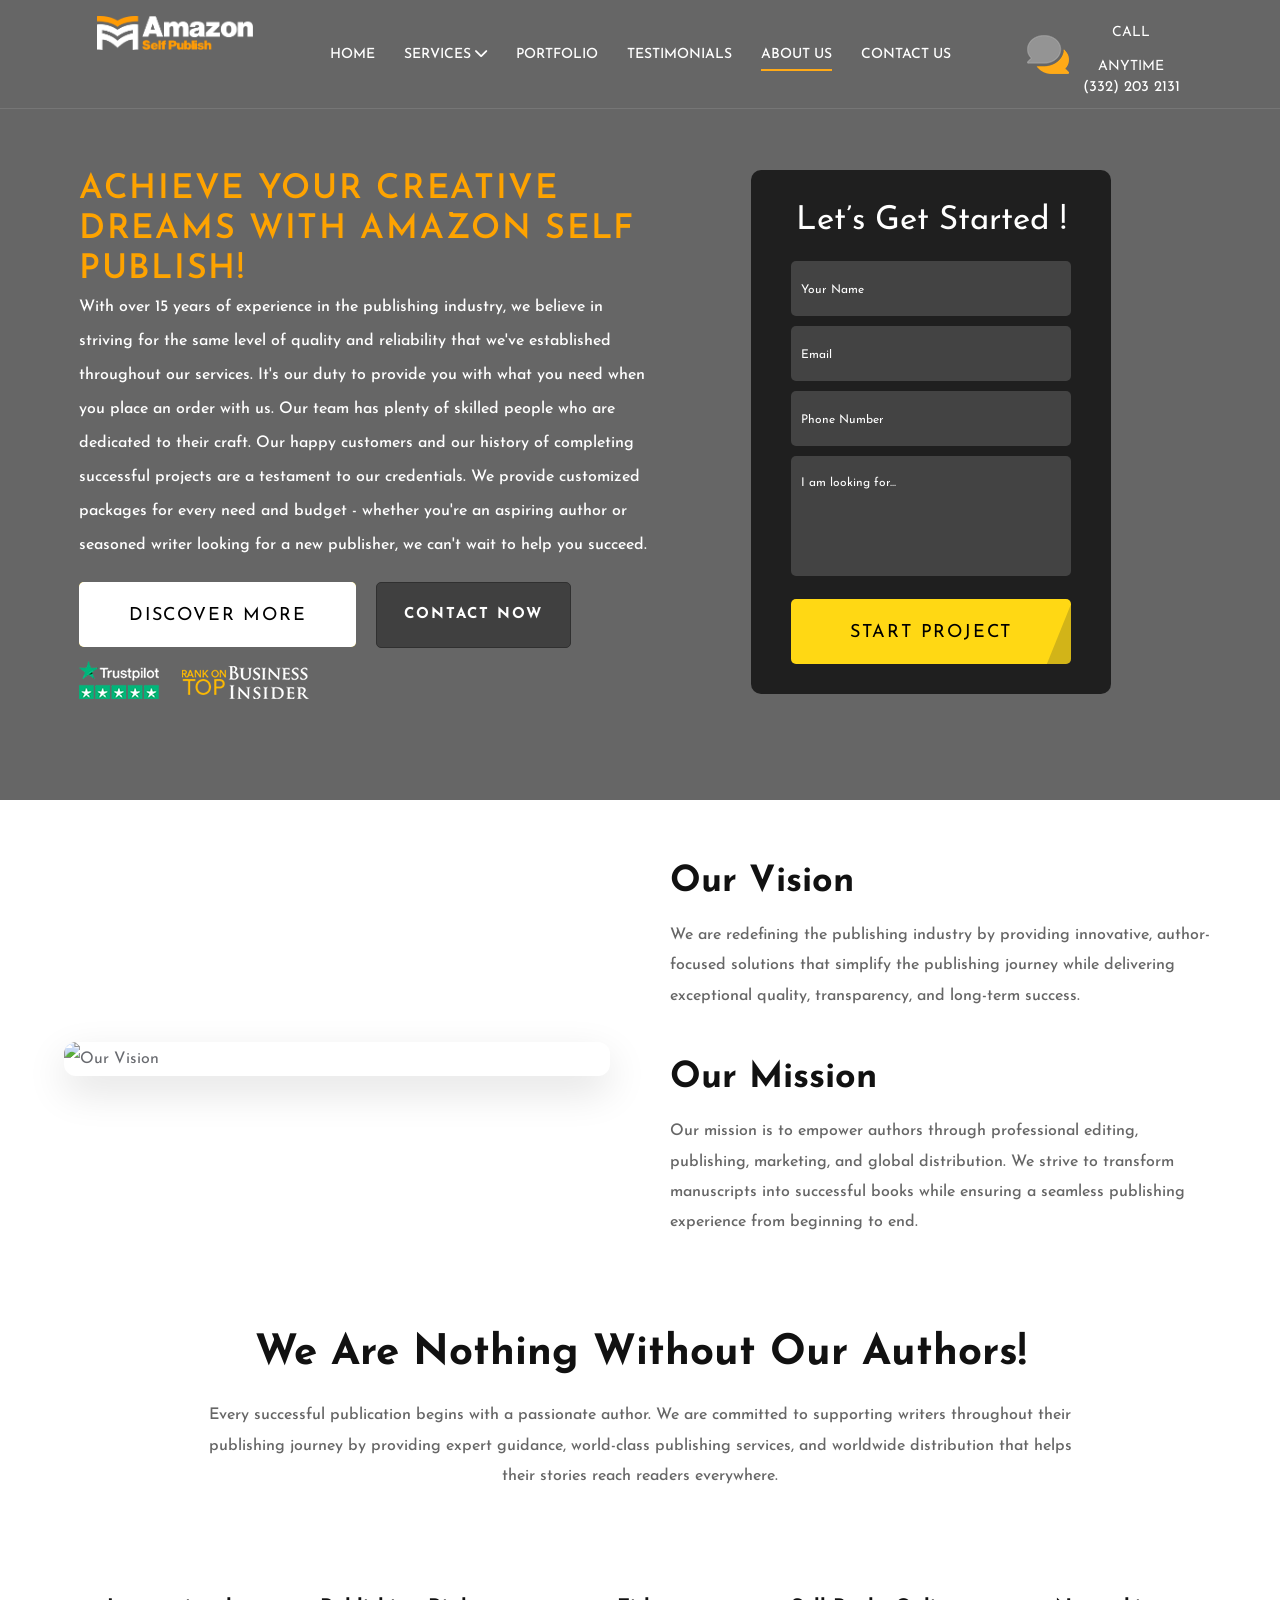
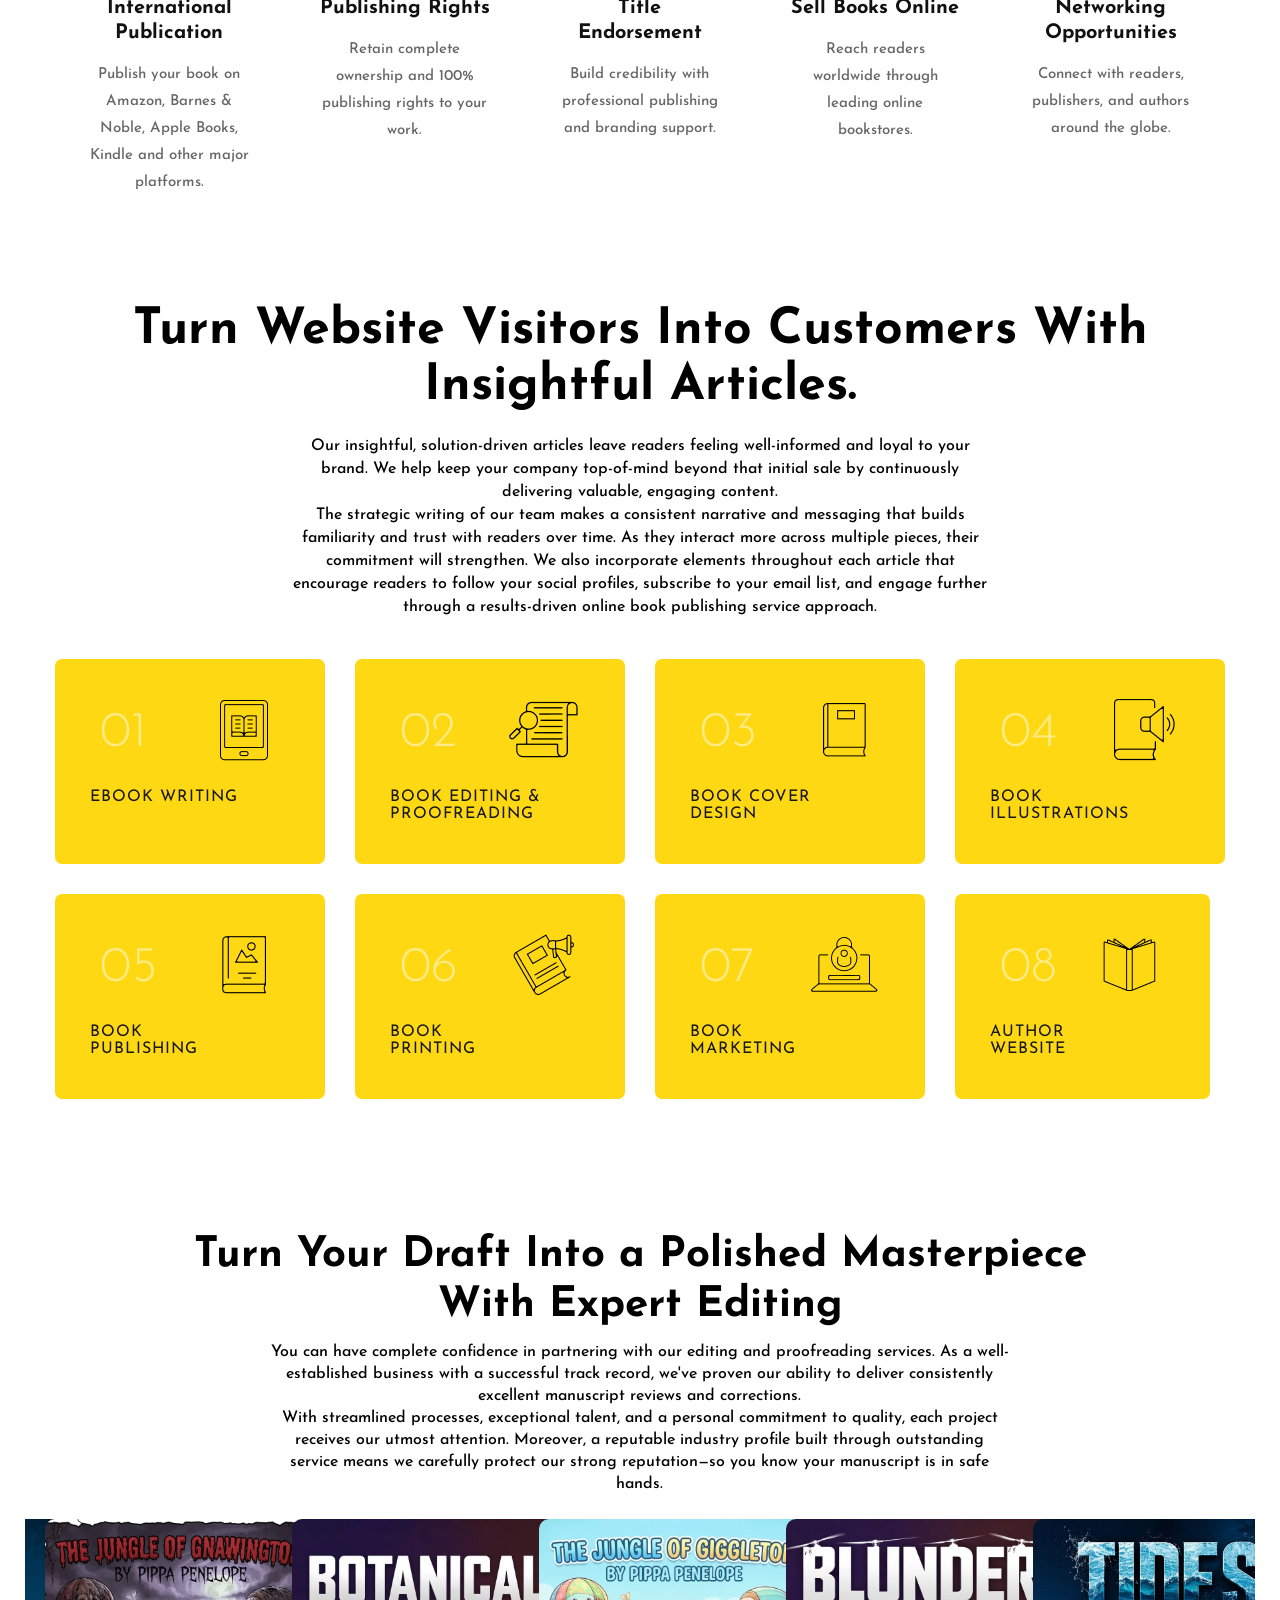
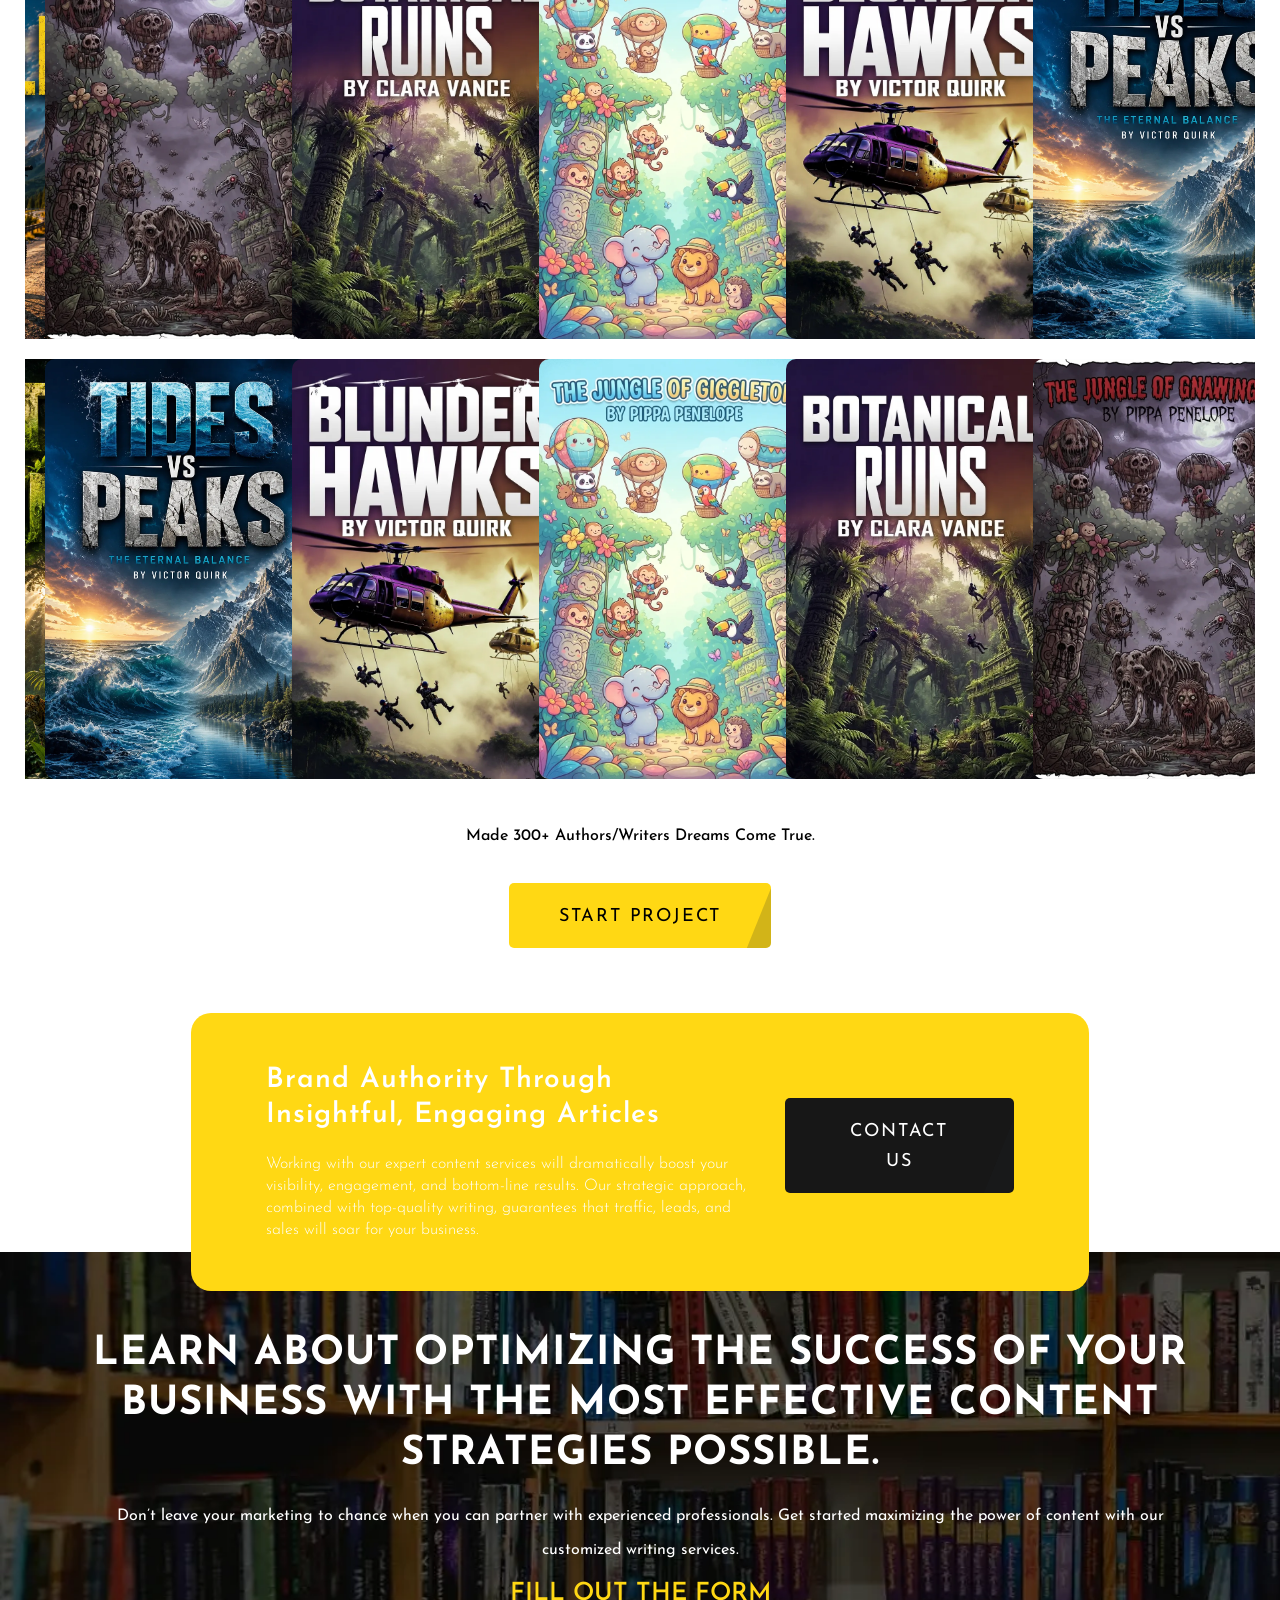
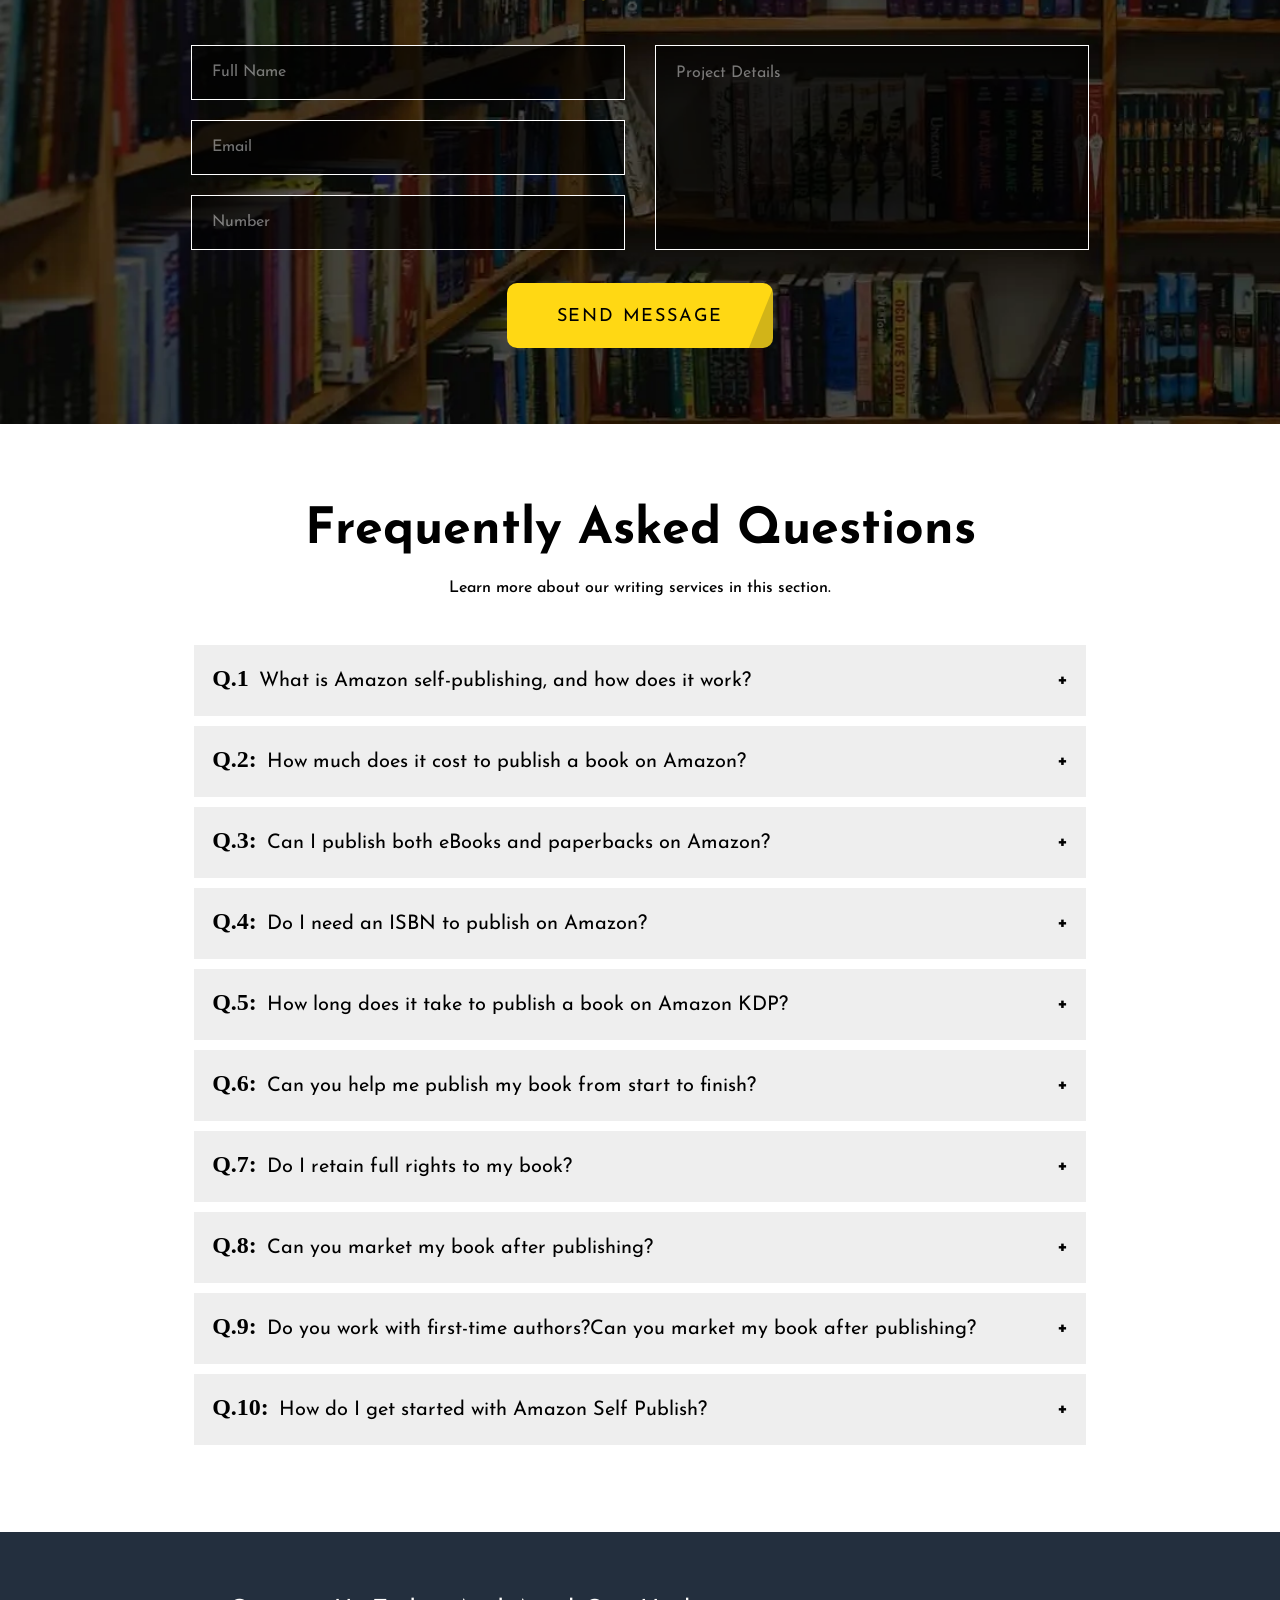
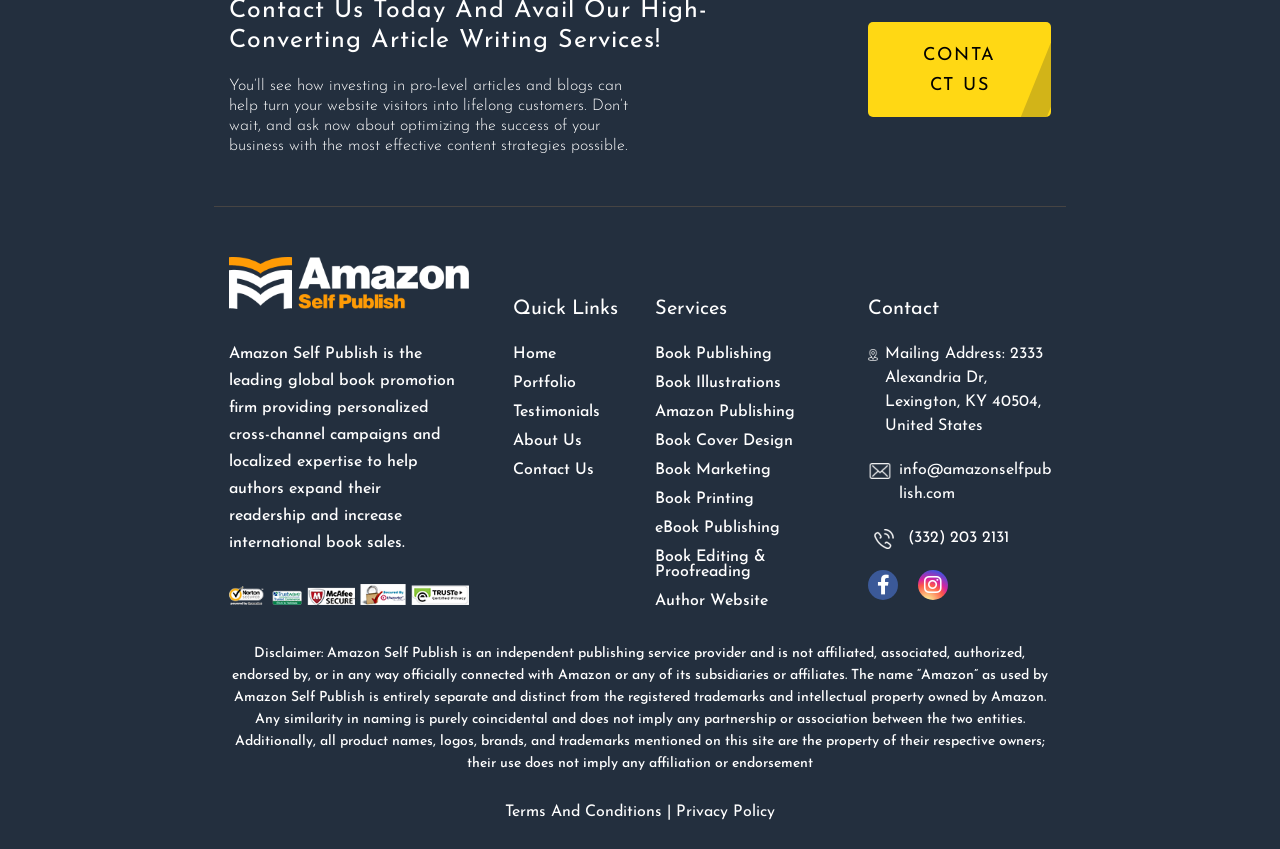
==== commit cc40cdd0: "Add files via upload" ====
--- a/about-us.html
+++ b/about-us.html
@@ -284,15 +284,14 @@
     </div>
 </section>
 
-
 <section class="portfolio_secc">
     <div class="container-fluid">
         <div class="row">
             <div class="col-md-12">
                 <div class="portfolio_textt">
-                    <h2>Turn Insights Into Engagement With Strategic Writing</h2>
-                    <p class="pb-4">You can have complete confidence in partnering with our article writing services. As a well- established business with a successful multi-year track record, we’ve proven our ability to deliver consistently excellent work and help a wide range of clients achieve their goals.
-                        <br> With streamlined processes, exceptional talent, and a personal commitment to quality and customer care, each project receives our utmost attention and expertise. Moreover, a reputable industry profile built through outstanding service means we carefully protect our strong reputation—so you know you and your business are our top priority.
+                    <h2>Turn Your Draft Into a Polished Masterpiece With Expert Editing</h2>
+                    <p class="pb-4">You can have complete confidence in partnering with our editing and proofreading services. As a well-established business with a successful track record, we've proven our ability to deliver consistently excellent manuscript reviews and corrections.
+                        <br> With streamlined processes, exceptional talent, and a personal commitment to quality, each project receives our utmost attention. Moreover, a reputable industry profile built through outstanding service means we carefully protect our strong reputation—so you know your manuscript is in safe hands.
                     </p>
                 </div>
                 <div class="blogslid">
@@ -345,118 +344,52 @@
                             </a>
                         </div>
                     </div>
-                    <div>
-                        <div class="portfo_boxx">
-                            <a href="images/8.webp" data-fancybox="demo">
-                                <img src="images/8.webp" alt="img">
-                            </a>
-                        </div>
-                    </div>
-                    <div>
-                        <div class="portfo_boxx">
-                            <a href="images/9.webp" data-fancybox="demo">
-                                <img src="images/9.webp" alt="img">
-                            </a>
-                        </div>
-                    </div>
-                    <div>
-                        <div class="portfo_boxx">
-                            <a href="images/10.webp" data-fancybox="demo">
-                                <img src="images/10.webp" alt="img">
-                            </a>
-                        </div>
-                    </div>
+                    
                 </div>
                 <div class="blogslidtwo">
                     <div>
                         <div class="portfo_boxx">
-                            <a href="images/11.webp" data-fancybox="demo">
-                                <img src="images/11.webp" alt="img"></a>
-                        </div>
-                    </div>
-                    <div>
-                        <div class="portfo_boxx">
-                            <a href="images/12.webp" data-fancybox="demo">
-                                <img src="images/12.webp" alt="img"></a>
-                        </div>
-                    </div>
-                    <div>
-                        <div class="portfo_boxx">
-                            <a href="images/13.webp" data-fancybox="demo">
-                                <img src="images/13.webp" alt="img"></a>
-                        </div>
-                    </div>
-                    <div>
-                        <div class="portfo_boxx">
-                            <a href="images/14.webp" data-fancybox="demo">
-                                <img src="images/14.webp" alt="img"></a>
-                        </div>
-                    </div>
-                    <div>
-                        <div class="portfo_boxx">
-                            <a href="images/15.webp" data-fancybox="demo">
-                                <img src="images/15.webp" alt="img"></a>
-                        </div>
-                    </div>
-                    <div>
-                        <div class="portfo_boxx">
-                            <a href="images/16.webp" data-fancybox="demo">
-                                <img src="images/16.webp" alt="img"></a>
-                        </div>
-                    </div>
-                    <div>
-                        <div class="portfo_boxx">
-                            <a href="images/17.webp" data-fancybox="demo">
-                                <img src="images/17.webp" alt="img"></a>
-                        </div>
-                    </div>
-                    <div>
-                        <div class="portfo_boxx">
-                            <a href="images/18.webp" data-fancybox="demo">
-                                <img src="images/18.webp" alt="img"></a>
-                        </div>
-                    </div>
-                    <div>
-                        <div class="portfo_boxx">
-                            <a href="images/19.webp" data-fancybox="demo">
-                                <img src="images/19.webp" alt="img"></a>
-                        </div>
-                    </div>
-                    <div>
-                        <div class="portfo_boxx">
-                            <a href="images/20.webp" data-fancybox="demo">
-                                <img src="images/20.webp" alt="img"></a>
-                        </div>
-                    </div>
-                    <div>
-                        <div class="portfo_boxx">
-                            <a href="images/21.webp" data-fancybox="demo"><img src="images/21.webp" alt="img"></a>
-                        </div>
-                    </div>
-                    <div>
-                        <div class="portfo_boxx">
-                            <a href="images/22.webp" data-fancybox="demo">
-                                <img src="images/22.webp" alt="img"></a>
-                        </div>
-                    </div>
-                    <div>
-                        <div class="portfo_boxx">
-                            <a href="images/23.webp" data-fancybox="demo">
-                                <img src="images/23.webp" alt="img"></a>
-                        </div>
-                    </div>
-                    <div>
-                        <div class="portfo_boxx">
-                            <a href="images/24.webp" data-fancybox="demo">
-                                <img src="images/24.webp" alt="img"></a>
-                        </div>
-                    </div>
-                    <div>
-                        <div class="portfo_boxx">
-                            <a href="images/25.webp" data-fancybox="demo">
-                                <img src="images/25.webp" alt="img"></a>
-                        </div>
-                    </div>
+                            <a href="images/7.webp" data-fancybox="demo">
+                                <img src="images/7.webp" alt="img"></a>
+                        </div>
+                    </div>
+                    <div>
+                        <div class="portfo_boxx">
+                            <a href="images/6.webp" data-fancybox="demo">
+                                <img src="images/6.webp" alt="img"></a>
+                        </div>
+                    </div>
+                    <div>
+                        <div class="portfo_boxx">
+                            <a href="images/5.webp" data-fancybox="demo">
+                                <img src="images/5.webp" alt="img"></a>
+                        </div>
+                    </div>
+                    <div>
+                        <div class="portfo_boxx">
+                            <a href="images/4.webp" data-fancybox="demo">
+                                <img src="images/4.webp" alt="img"></a>
+                        </div>
+                    </div>
+                    <div>
+                        <div class="portfo_boxx">
+                            <a href="images/3.webp" data-fancybox="demo">
+                                <img src="images/3.webp" alt="img"></a>
+                        </div>
+                    </div>
+                    <div>
+                        <div class="portfo_boxx">
+                            <a href="images/2.webp" data-fancybox="demo">
+                                <img src="images/2.webp" alt="img"></a>
+                        </div>
+                    </div>
+                    <div>
+                        <div class="portfo_boxx">
+                            <a href="images/1.webp" data-fancybox="demo">
+                                <img src="images/1.webp" alt="img"></a>
+                        </div>
+                    </div>
+                    
                 </div>
                 <div class="row">
                     <div class="col-md-12">
--- a/css/style.css
+++ b/css/style.css
@@ -773,6 +773,9 @@
 .youagian ul {
   margin-bottom: 20px;
 }
+.portfo_boxx{
+  width: 270px;
+}
 
 .main_blog_boxx .blgss_imgg,
 .portfo_boxx a {
--- a/css/responsive.css
+++ b/css/responsive.css
@@ -373,10 +373,10 @@
         width: 100%;
     }
     button.accordion {
-        padding: 10px 5px 30px;
+                padding: 10px 10px;
         font-size: 15px;
         display: flex;
-        justify-content: center;
+        justify-content: space-between;
         line-height: normal;
     }
     button.accordion h6 {
@@ -942,12 +942,19 @@
         width: 100%;
     }
     button.accordion {
-        padding: 10px 5px 30px;
+        padding: 10px 10px;
         font-size: 15px;
         display: flex;
-        justify-content: center;
+        justify-content: space-between;
         line-height: normal;
     }
+    .faqss .active {
+    background: #131921;
+    color: #ffd814;
+    height: fit-content;
+    padding: 10px 10px 30px;
+    align-items: center;
+}
     button.accordion h6 {
         font-size: 10px;
         margin: 0;
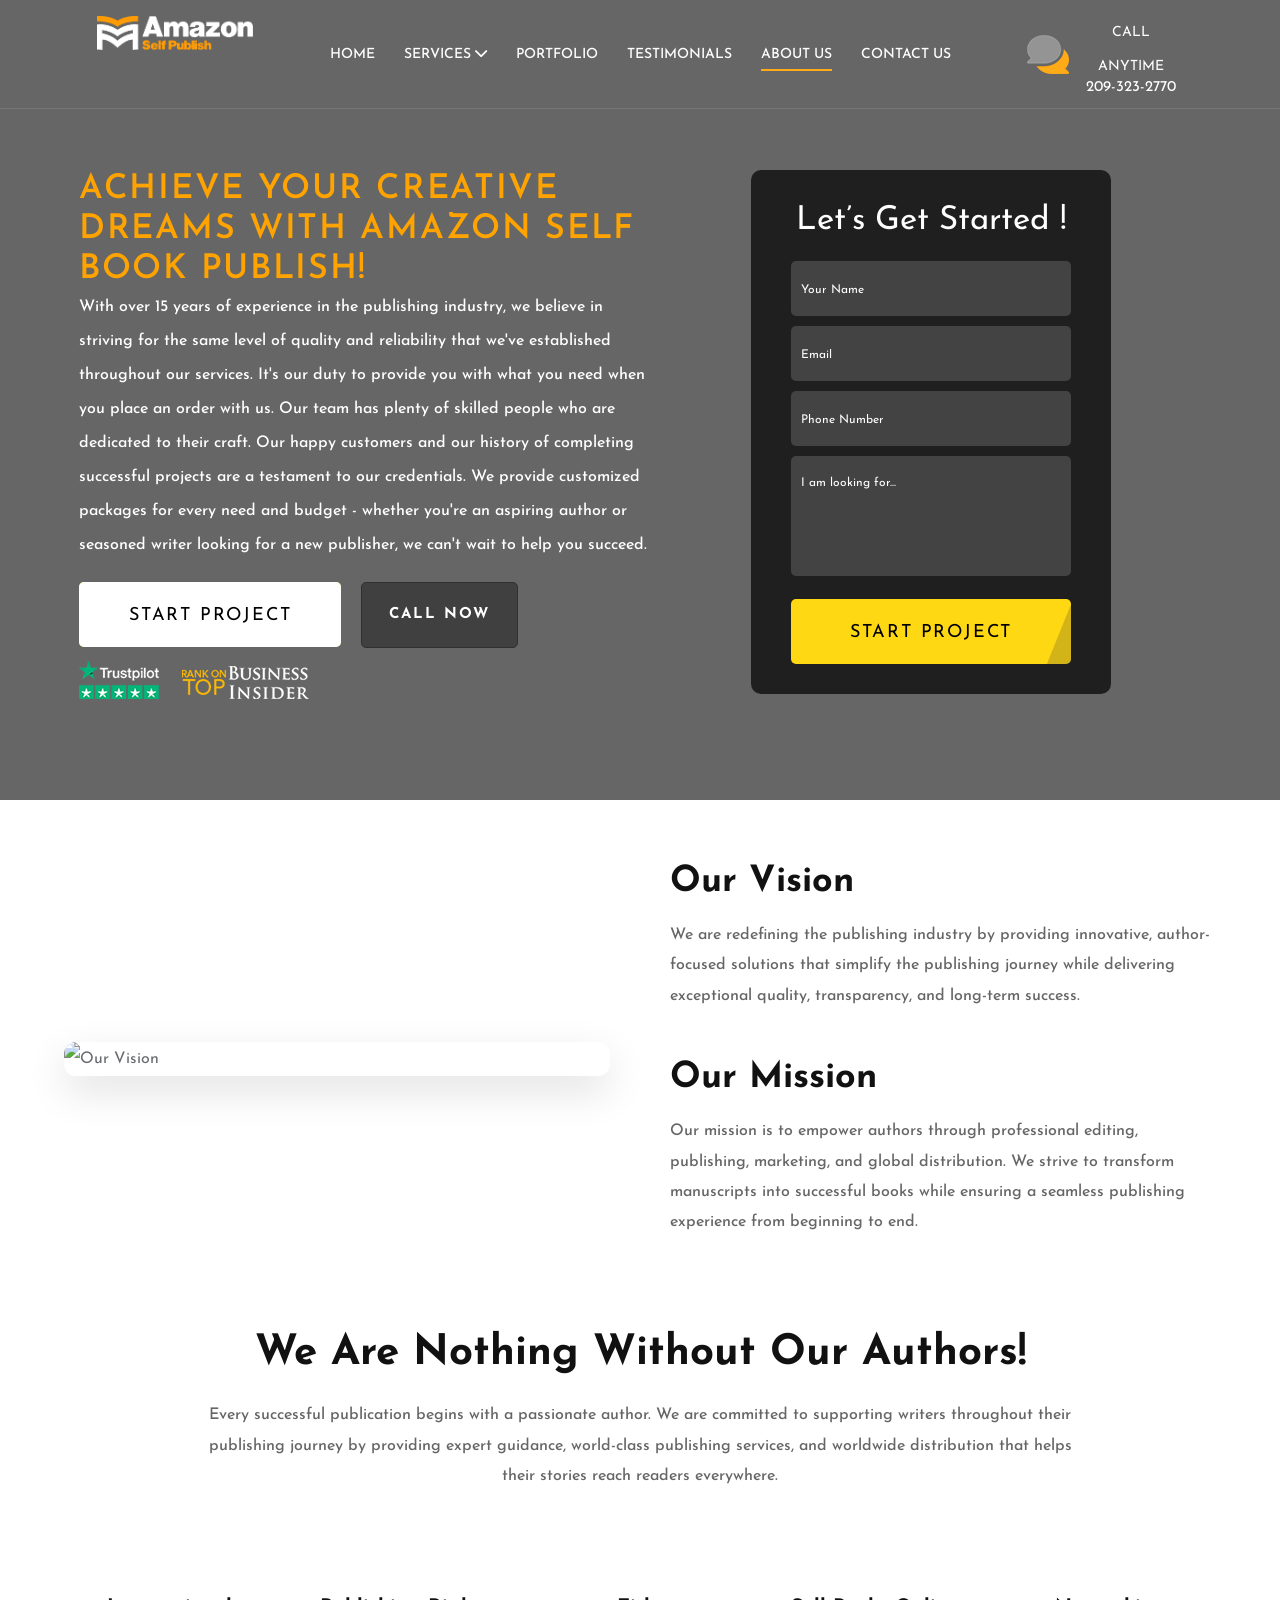
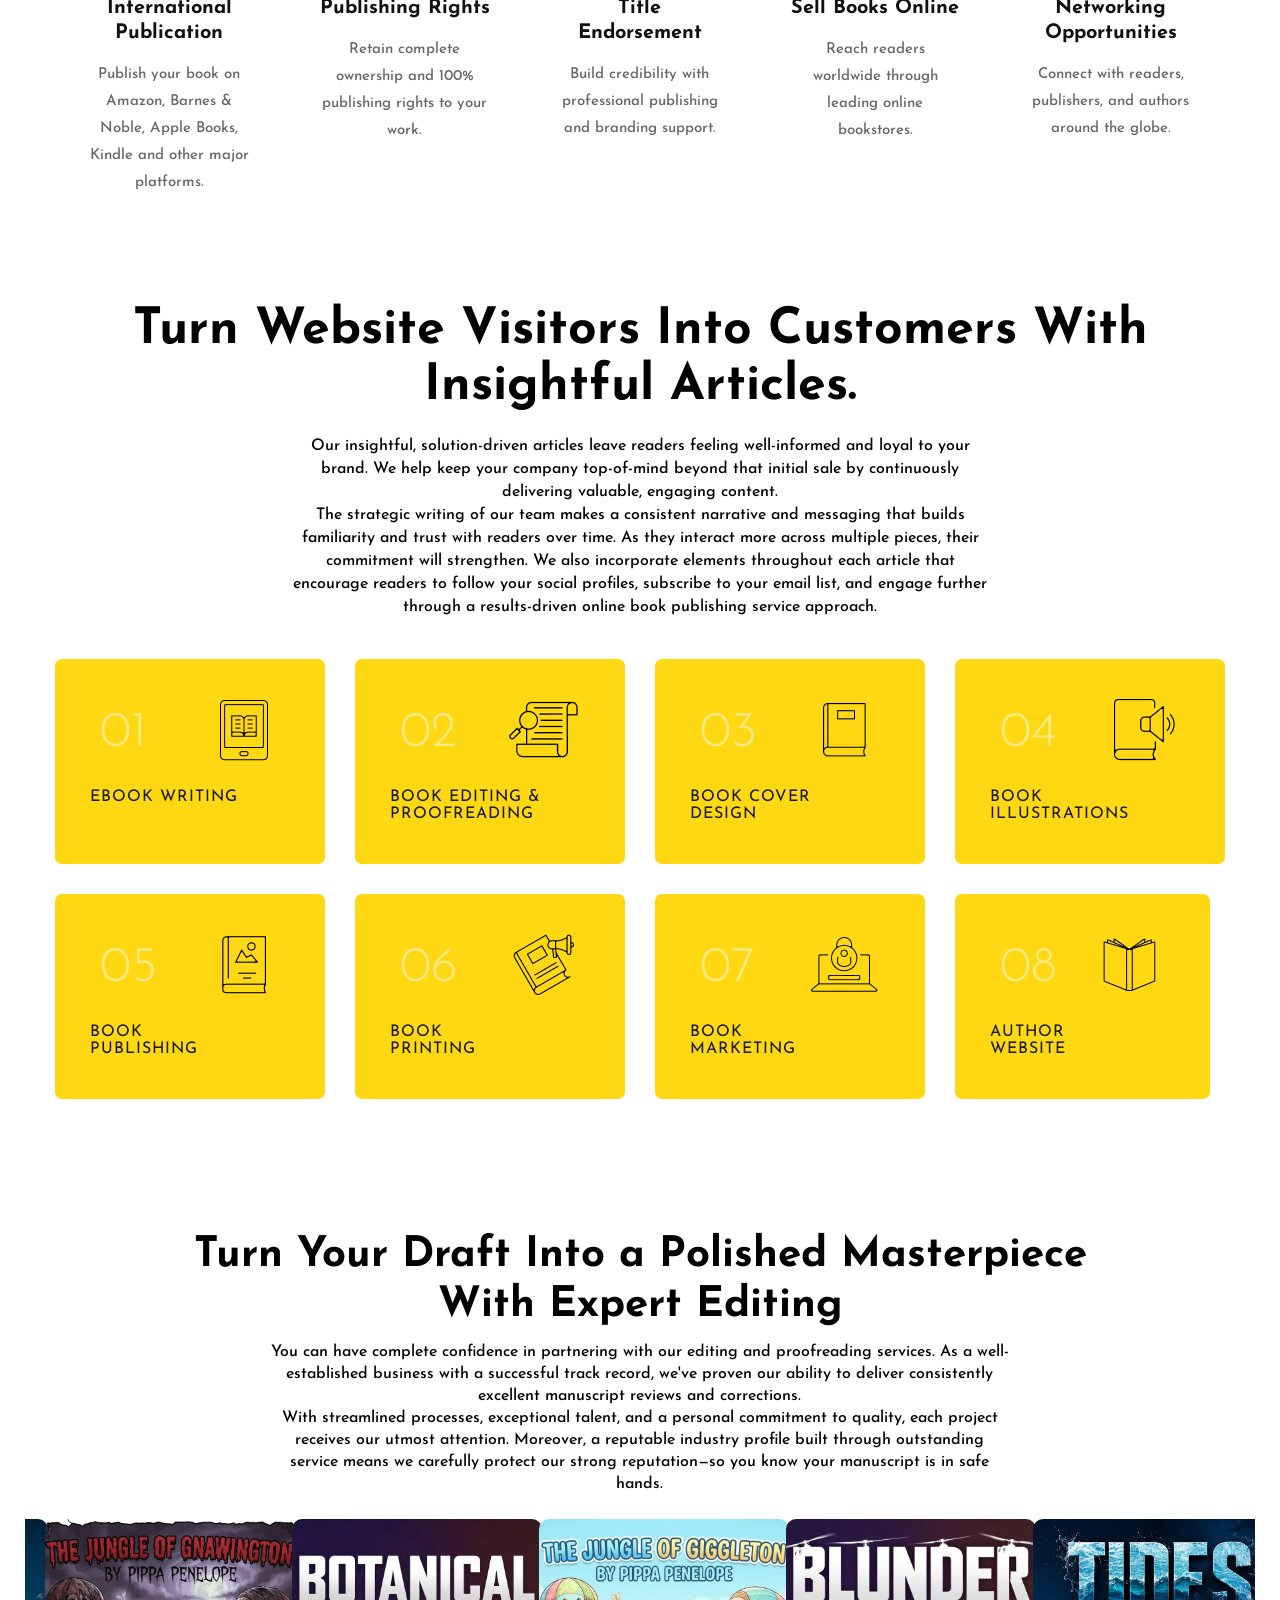
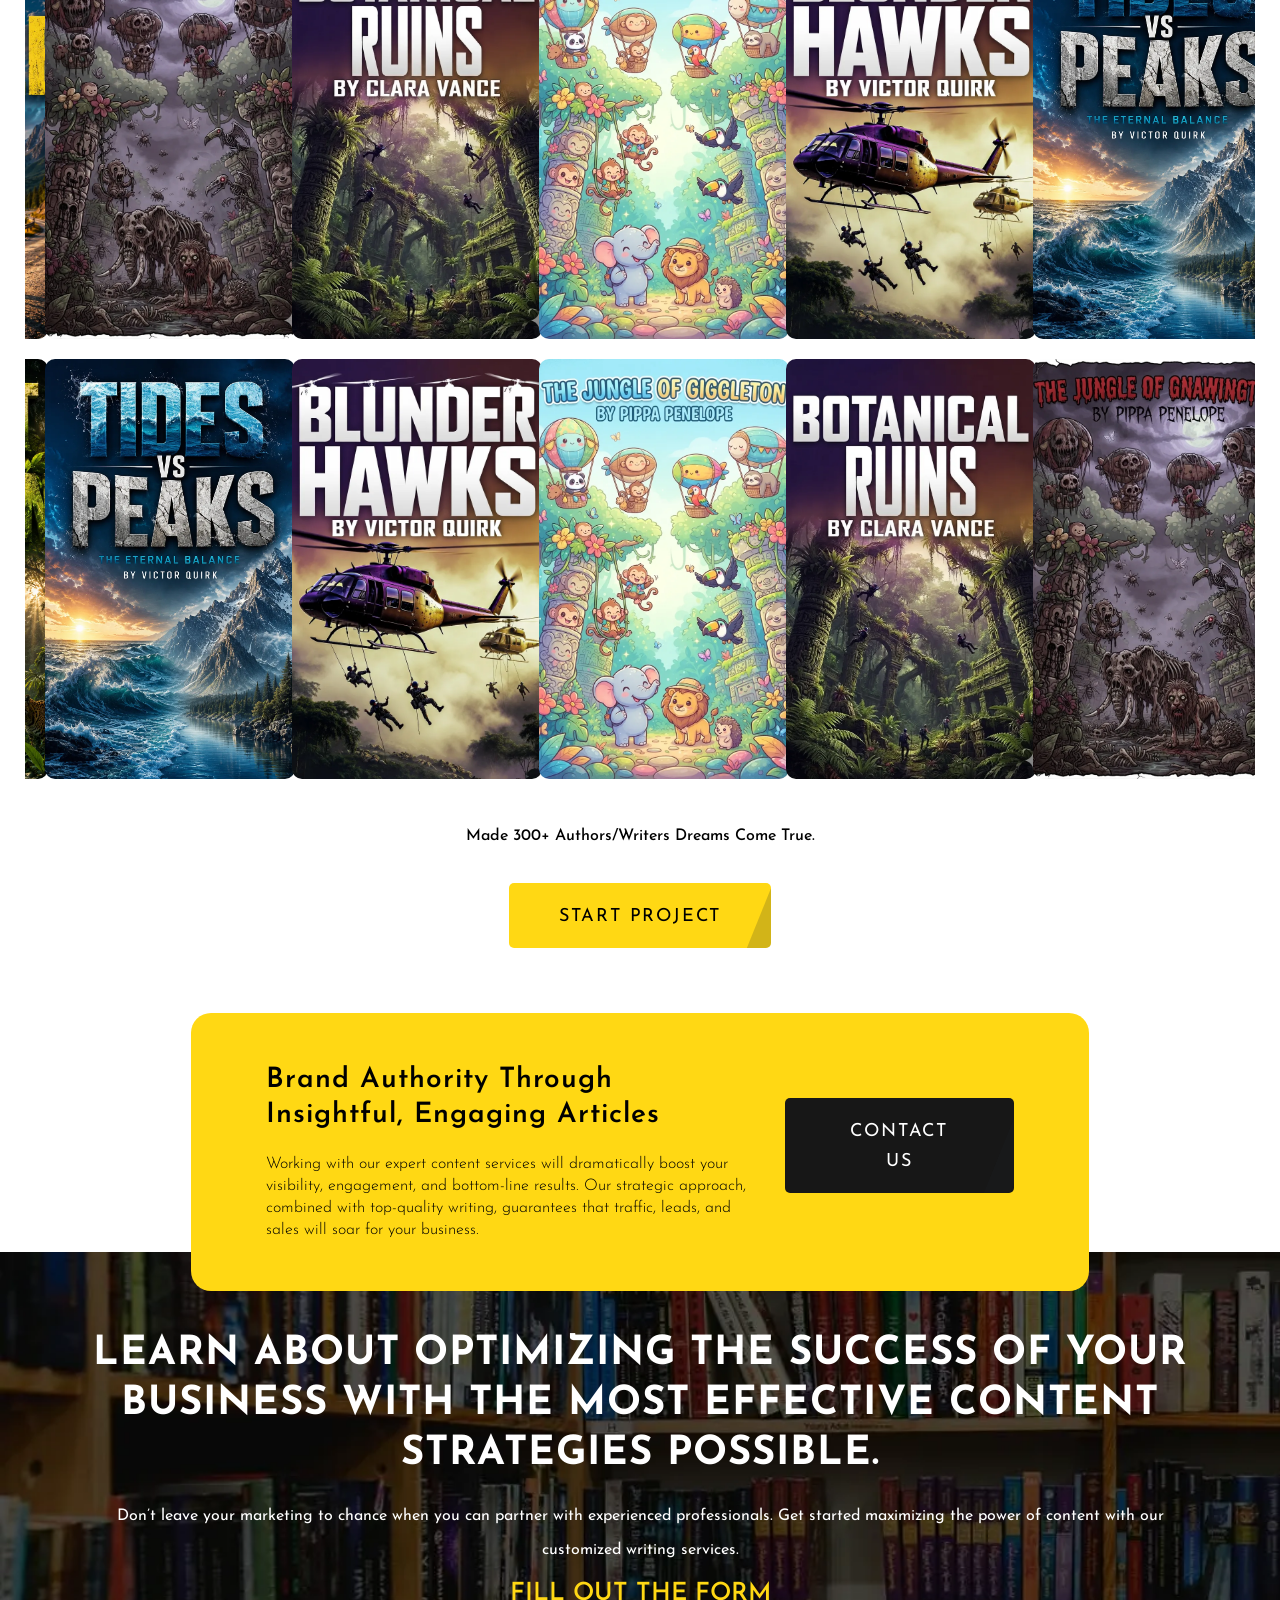
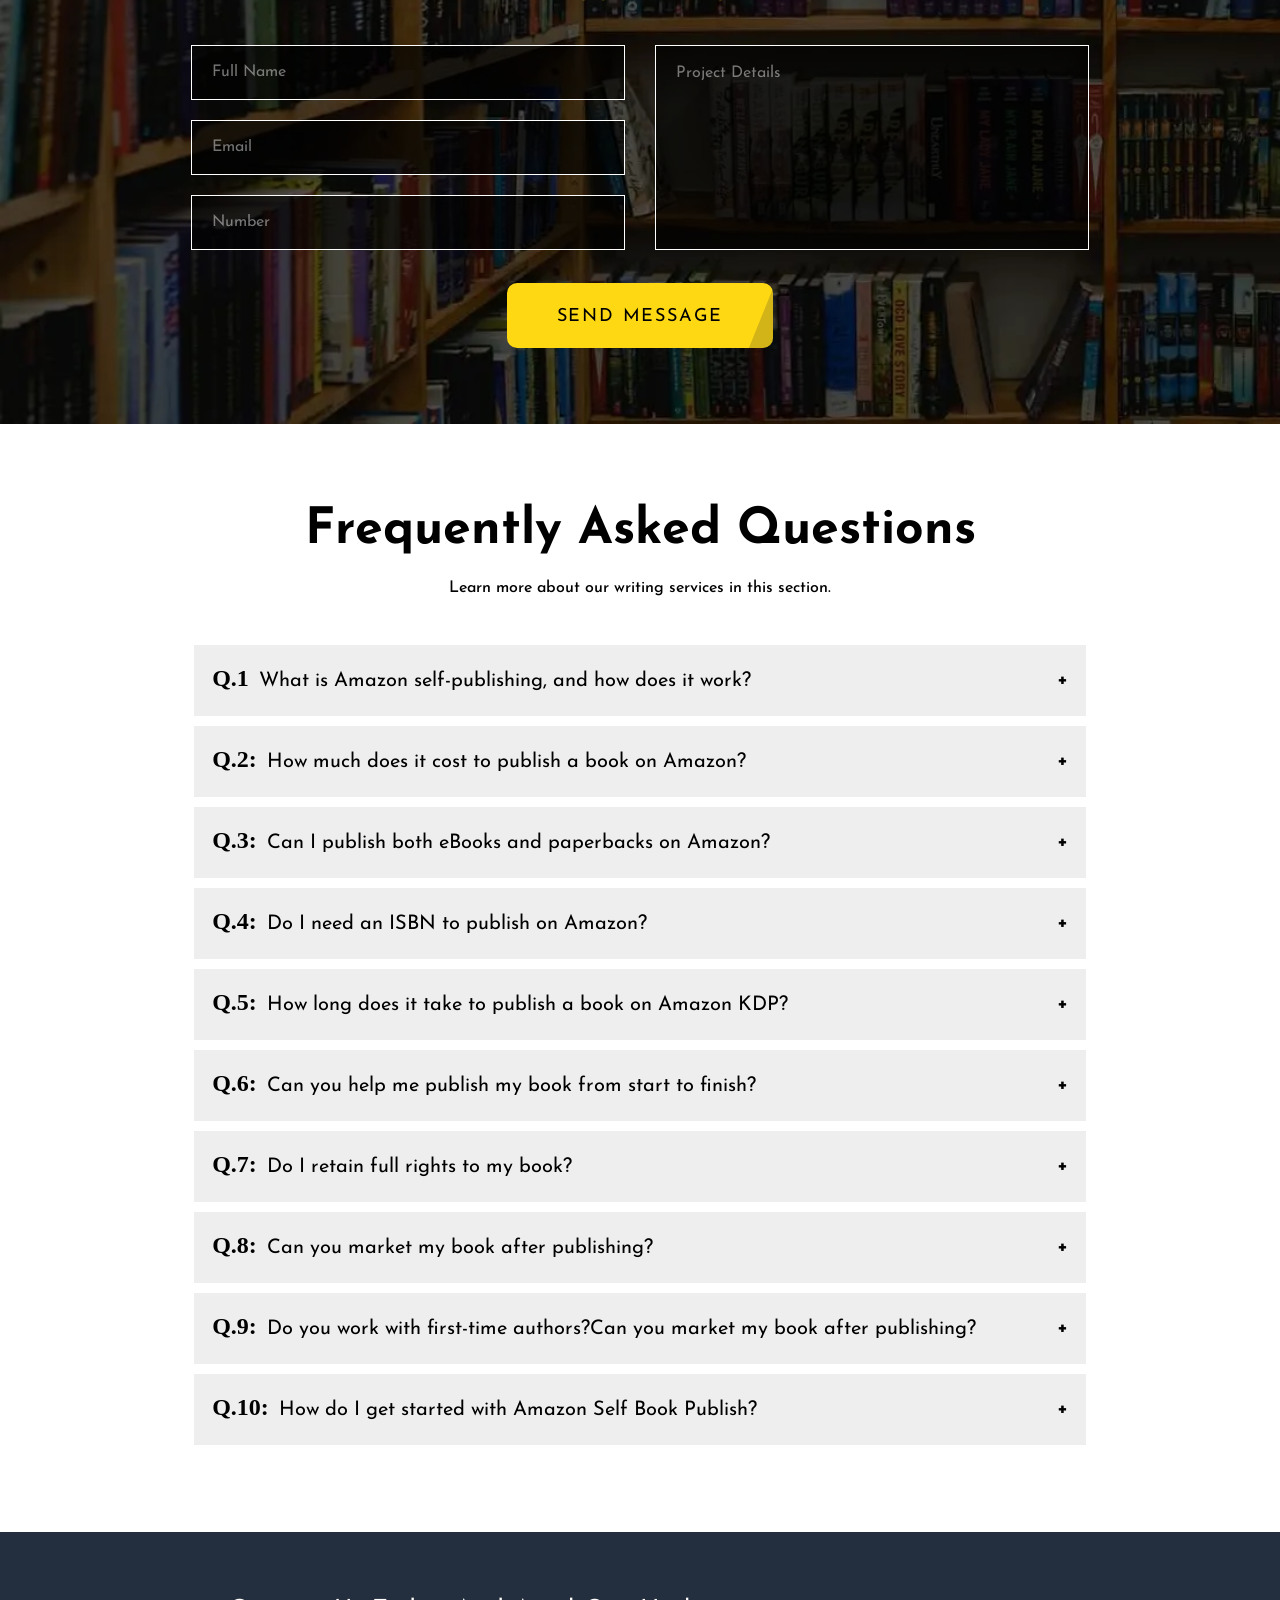
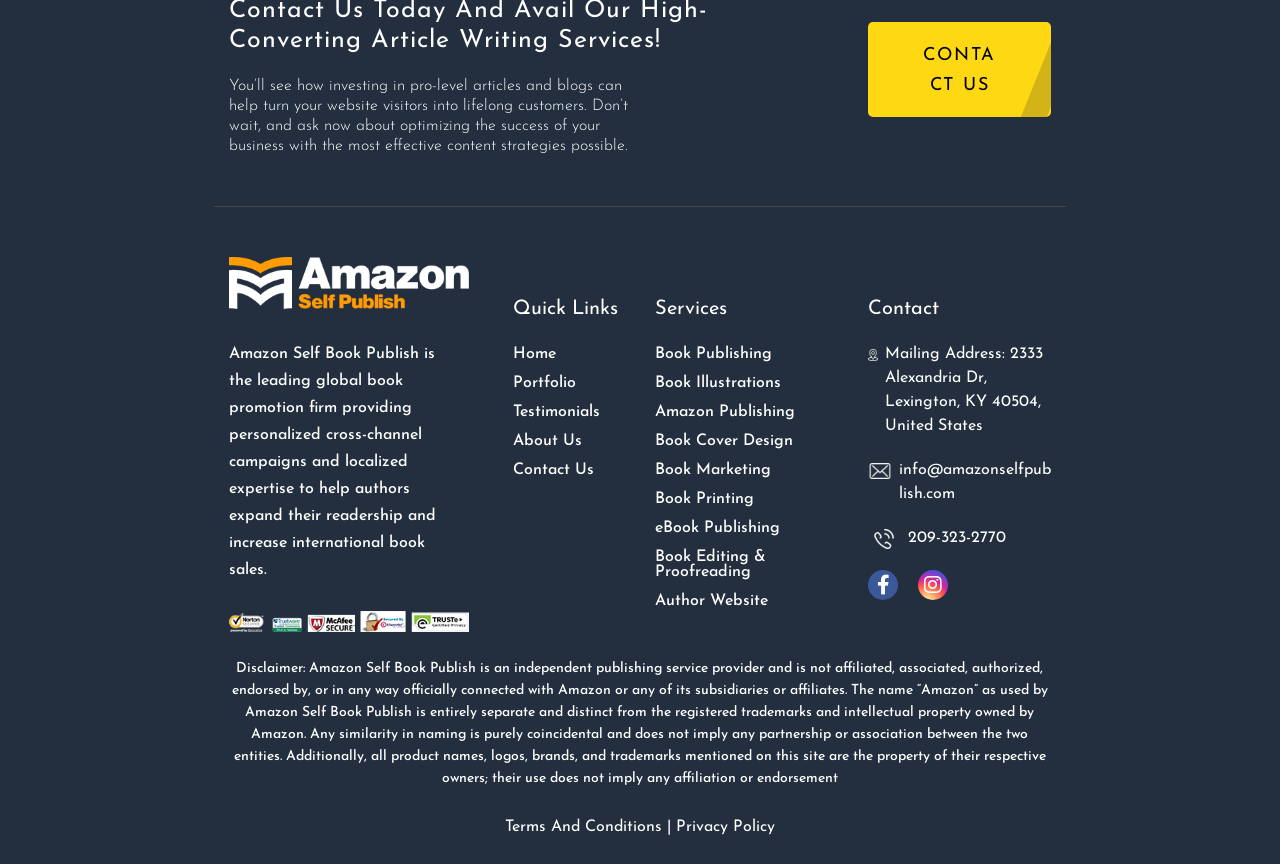
==== commit e117f75c: "Add files via upload" ====
--- a/about-us.html
+++ b/about-us.html
@@ -1,7 +1,7 @@
 <!DOCTYPE html>
 <html lang="en">
     <head>
-    <title>About Us | Amazon Self Publish Company in the USA</title>
+    <title>About Us | Amazon Self Book Publish Company in the USA</title>
     <meta charset="utf-8">
     <meta name="viewport" content="width=device-width, initial-scale=1, shrink-to-fit=no">
     <link rel="stylesheet" href="css/animate.css">
@@ -28,7 +28,7 @@
                     <div class="col-md-2">
                         <div class="logo_here">
                             <a href="index.html">
-                                <img src="images/site-logo.png" alt="Amazon Self Publish">
+                                <img src="images/site-logo.png" alt="Amazon Self Book Publish">
                             </a>
                         </div>
                     </div>
@@ -58,8 +58,8 @@
                     <div class="col-md-2">
                         <div class="call_any">
                             <img src="images/chat-icon.png" alt="img">
-                            <a href="#"><span>call anytime</span>
-                                <h6>(332) 203 2131</h6>
+                            <a href="tel:2093232770"><span>call anytime</span>
+                                <h6>209-323-2770</h6>
                             </a>
                         </div>
                     </div>
@@ -72,19 +72,19 @@
         <div class="row">
             <div class="col-md-7 m-auto">
                 <div class="banner_textt">
-                    <h1>Achieve Your Creative Dreams With Amazon Self Publish!</h1>
+                    <h1>Achieve Your Creative Dreams With Amazon Self Book Publish!</h1>
                     <p>With over 15 years of experience in the publishing industry, we believe in striving for the same level of quality and reliability that we've established throughout our services. It's our duty to provide you with what you need when you place an order with us. Our team has plenty of skilled people who are dedicated to their craft. Our happy customers and our history of completing successful projects are a testament to our credentials. We provide customized packages for every need and budget - whether you're an aspiring author or seasoned writer looking for a new publisher, we can't wait to help you succeed.</p>
 
                     <ul class="d-flex">
                         <li>
-                            <a href="index.html" class="theme-btn btn-style-one" >
-                                <i class="btn-curve"></i> <span class="btn-title" style="color: black; background: white;">Discover More</span>
+                            <a href="contact-us.html" class="theme-btn btn-style-one" >
+                                <i class="btn-curve"></i> <span class="btn-title" style="color: black; background: white;">Start Project</span>
                             </a>
                         </li>
-                        <li><a href="contact-us.html" class="theme_btn2">
-                                <span></span><span></span><span></span><span></span> Contact Now</a></li>
+                        <li><a href="tel:2093232770" class="theme_btn2">
+                                <span></span><span></span><span></span><span></span> Call Now</a></li>
                     </ul>
-                    <img src="images/banlogo.png" alt="Amazon Self Publish">
+                    <img src="images/banlogo.png" alt="Amazon Self Book Publish">
                 </div>
             </div>
             <div class="col-md-5">
@@ -525,7 +525,7 @@
                     <p>Of course, we specialize in helping first-time authors turn their ideas into professionally published books.</p>
                 </div>
                 <button class="accordion">
-                    <h6>Q.10:</h6>How do I get started with Amazon Self Publish?
+                    <h6>Q.10:</h6>How do I get started with Amazon Self Book Publish?
                 </button>
                 <div class="panel">
                     <p>Simply contact us for a free consultation, and we’ll guide you step-by-step based on your goals.</p>
@@ -559,8 +559,8 @@
         <div class="row">
             <div class="col-md-4">
                 <div class="footer_details">
-                    <img src="images/site-logo.png" alt="Amazon Self Publish">
-                    <p>Amazon Self Publish is the leading global book promotion firm providing personalized cross-channel campaigns and localized expertise to help authors expand their readership and increase international book sales.</p>
+                    <img src="images/site-logo.png" alt="Amazon Self Book Publish">
+                    <p>Amazon Self Book Publish is the leading global book promotion firm providing personalized cross-channel campaigns and localized expertise to help authors expand their readership and increase international book sales.</p>
                     <img src="images/payment.png" alt="img">
                 </div>
             </div>
@@ -607,10 +607,10 @@
                             <li>info@amazonselfpublish.com</li>
                         </ul>
                     </a>
-                    <a href="#">
+                    <a href="tel:2093232770">
                         <ul class="d-flex">
                             <li><img src="images/phone-call.png" alt="img"></li>
-                            <li>(332) 203 2131</li>
+                            <li>209-323-2770</li>
                         </ul>
                     </a>
                 </div>
@@ -623,7 +623,7 @@
             </div>
             <div class="col-md-12">
                 <div class="footer_details_disclaimer">
-                    <p> Disclaimer: Amazon Self Publish is an independent publishing service provider and is not affiliated, associated, authorized, endorsed by, or in any way officially connected with Amazon or any of its subsidiaries or affiliates. The name “Amazon” as used by Amazon Self Publish is entirely separate and distinct from the registered trademarks and intellectual property owned by Amazon. Any similarity in naming is purely coincidental and does not imply any partnership or association between the two entities. Additionally, all product names, logos, brands, and trademarks mentioned on this site are the property of their respective owners; their use does not imply any affiliation or endorsement</p>
+                    <p> Disclaimer: Amazon Self Book Publish is an independent publishing service provider and is not affiliated, associated, authorized, endorsed by, or in any way officially connected with Amazon or any of its subsidiaries or affiliates. The name “Amazon” as used by Amazon Self Book Publish is entirely separate and distinct from the registered trademarks and intellectual property owned by Amazon. Any similarity in naming is purely coincidental and does not imply any partnership or association between the two entities. Additionally, all product names, logos, brands, and trademarks mentioned on this site are the property of their respective owners; their use does not imply any affiliation or endorsement</p>
                 </div>
             </div>
         </div>
--- a/css/style.css
+++ b/css/style.css
@@ -774,7 +774,7 @@
   margin-bottom: 20px;
 }
 .portfo_boxx{
-  width: 270px;
+  width: 250px;
 }
 
 .main_blog_boxx .blgss_imgg,
@@ -1214,14 +1214,14 @@
 
 .intersted_boxx_wrpp ul li h3 {
   font-size: 28px;
-  color: #fff;
+  color: #000;
   letter-spacing: 1px;
   font-weight: 600;
 }
 
 .intersted_boxx_wrpp ul li p {
   font-size: 16px;
-  color: #fff;
+  color: #000;
   font-weight: 300;
   margin: 0;
   line-height: 22px;
--- a/css/responsive.css
+++ b/css/responsive.css
@@ -1131,4 +1131,7 @@
     .slicknav_nav .slicknav_arrow, header.main_header ul li a:after{
         display: none;
     }
+    .portfo_boxx {
+        width: 100%;
+    }
 }
